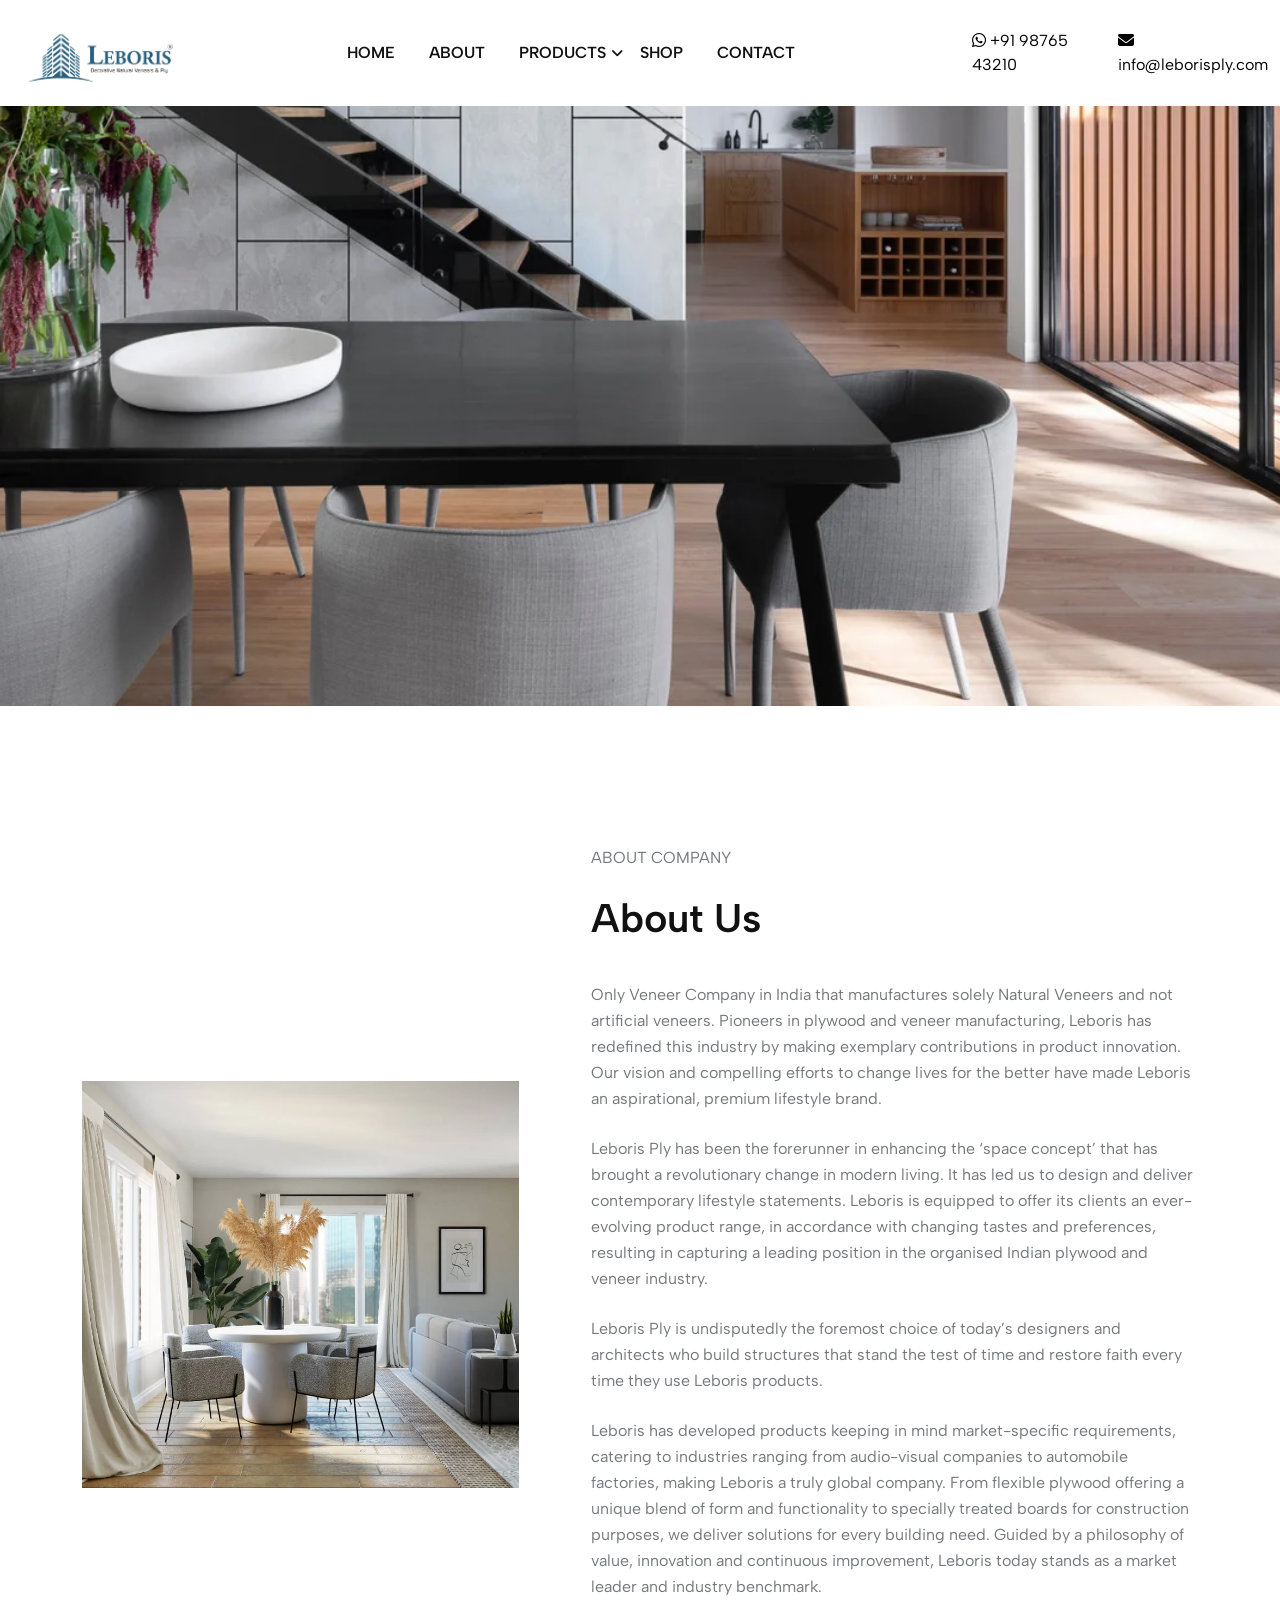
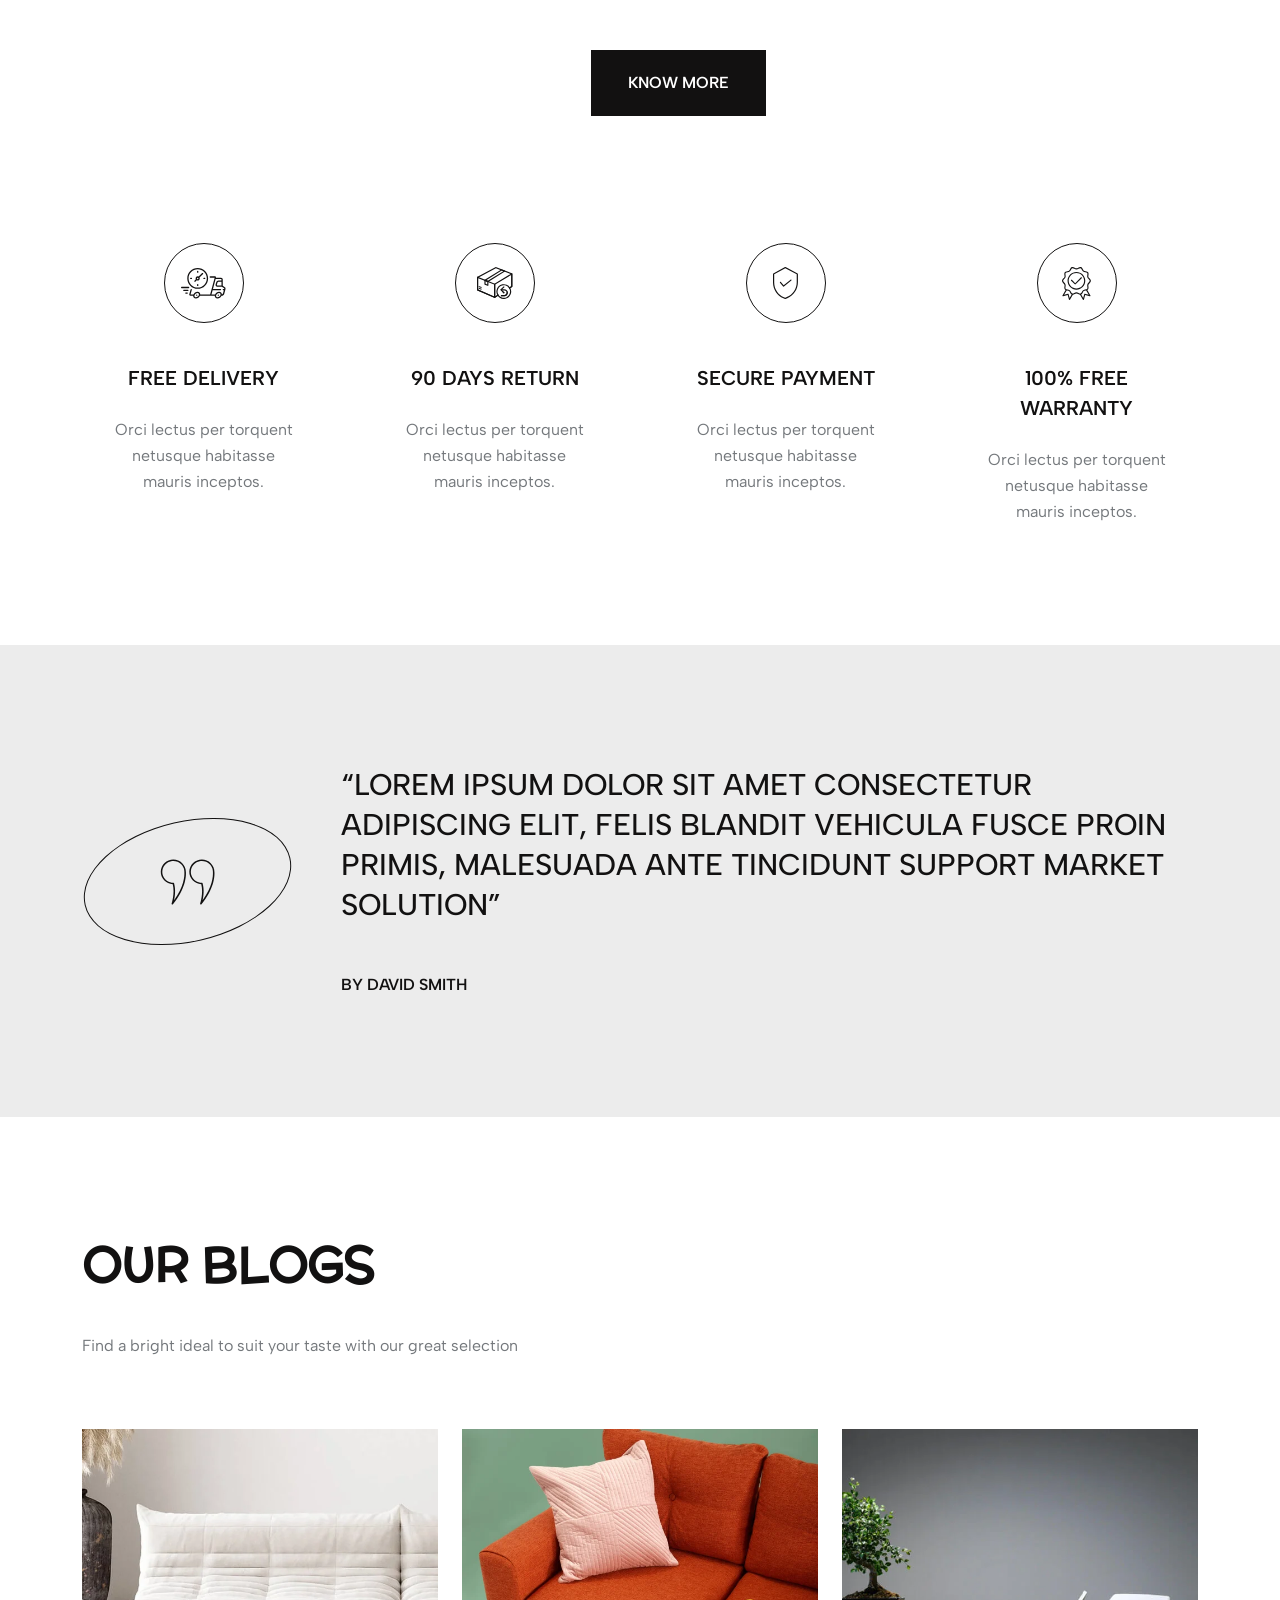
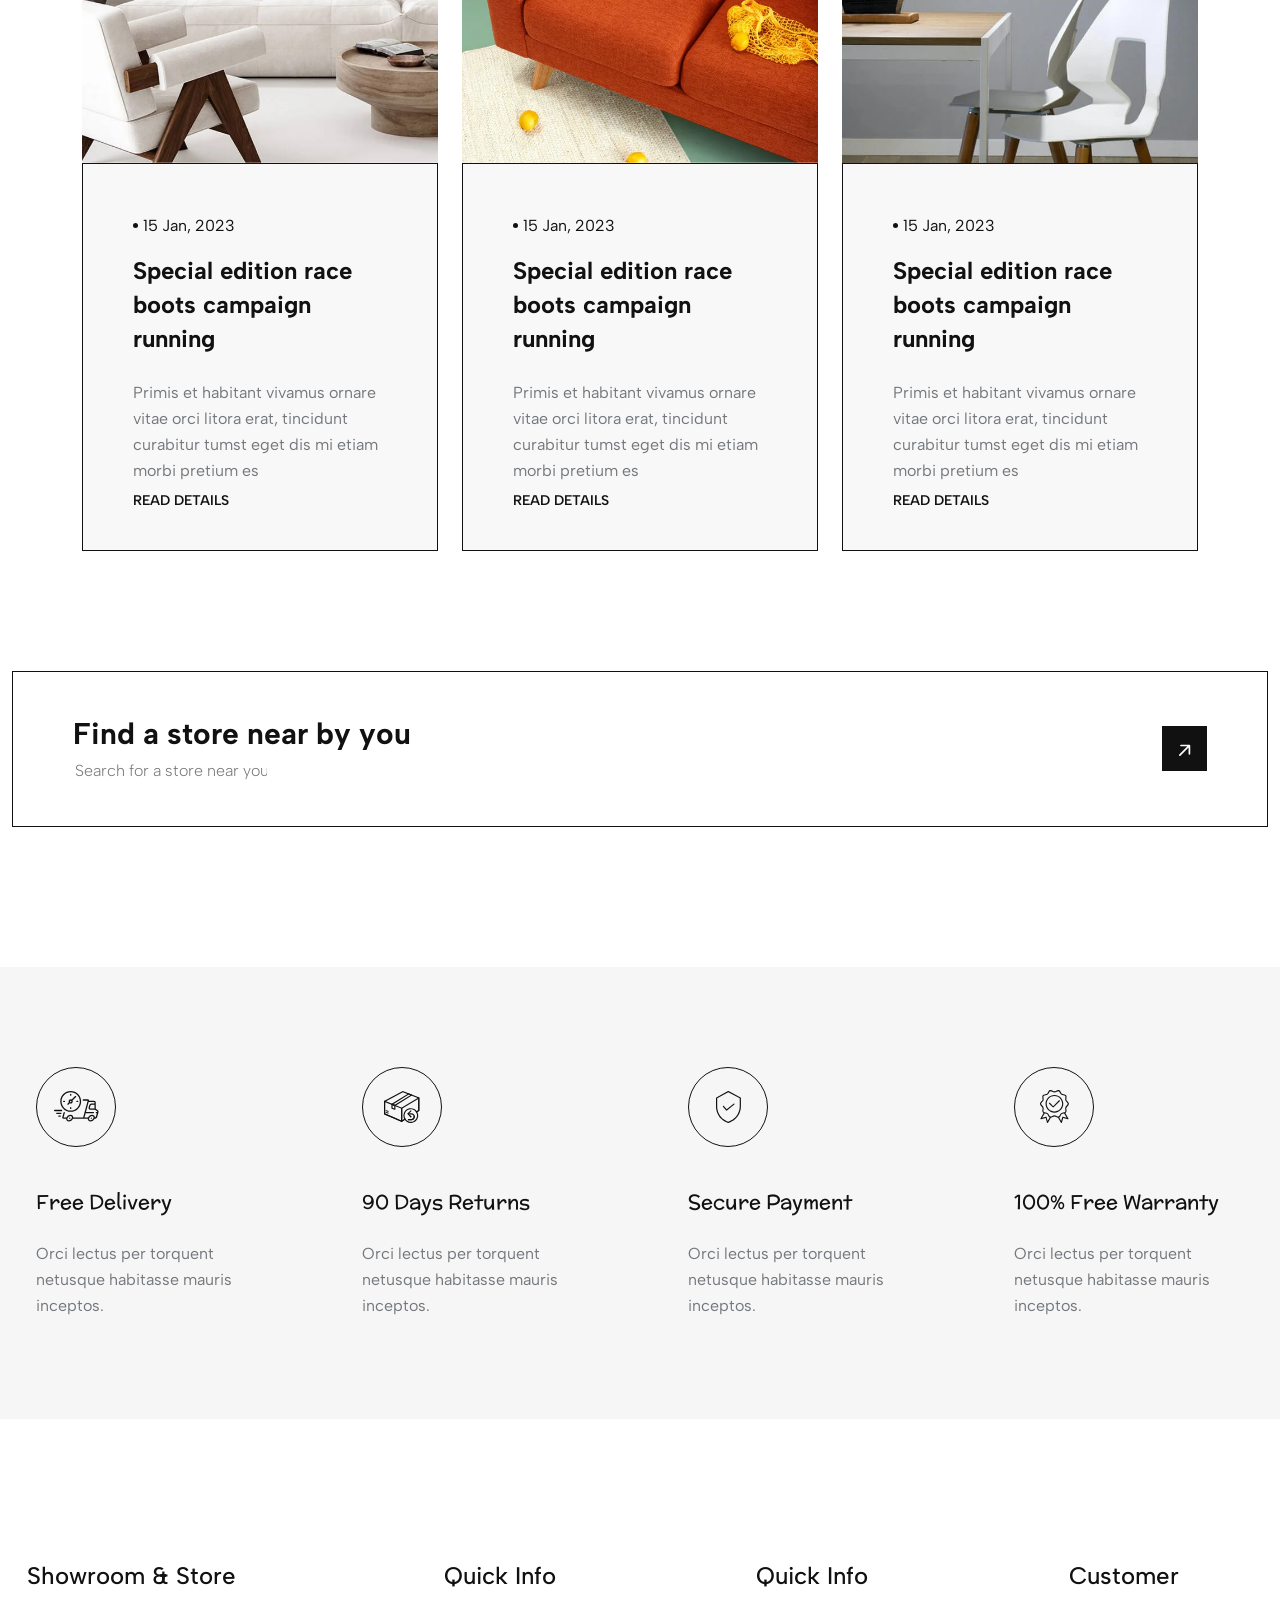
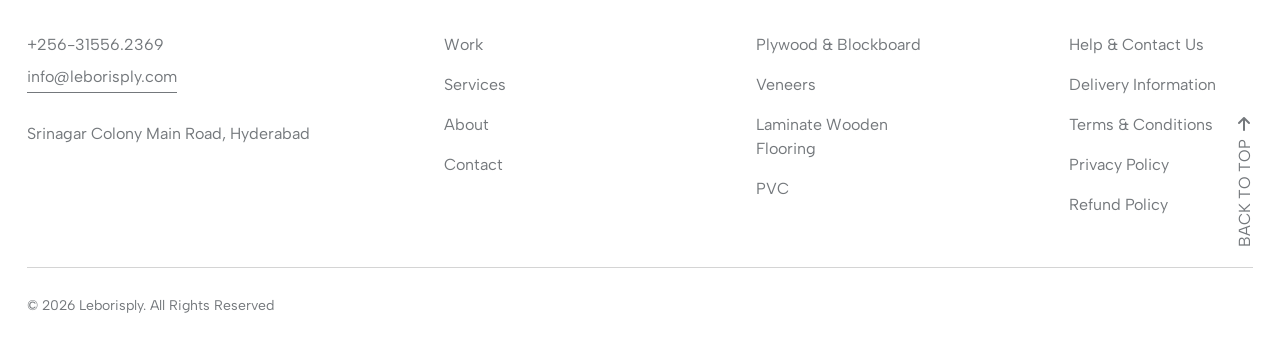
==== about.html @ 28686612 "first commit" ====
<!DOCTYPE html>
<html lang="en">

<head>
    <meta charset="UTF-8">
    <meta http-equiv="X-UA-Compatible" content="IE=edge">
    <meta name="viewport" content="width=device-width, initial-scale=1.0">
    <title>Leboris - About</title>

    <!--Essential css files-->
    <link rel="stylesheet" href="assets/css/all.css">
    <link rel="stylesheet" href="assets/css/bootstrap.min.css">
    <link rel="stylesheet" href="assets/css/slick.css">
    <link rel="stylesheet" href="assets/css/jquery-ui.css">
    <link rel="stylesheet" href="assets/css/nice-select.css">
    <link rel="stylesheet" href="assets/css/fancybox.css">
    <link rel="stylesheet" href="assets/css/animate.css">
    <link rel="stylesheet" href="assets/css/magnific-popup.css">
    <link rel="stylesheet" href="assets/css/style.css">
<link rel="stylesheet" href="https://cdnjs.cloudflare.com/ajax/libs/font-awesome/6.5.0/css/all.min.css">

    <!--favicon-->
    <link rel="icon" href="assets/images/favicon.png">

</head>
<body>

    <!--preloader start-->
    <div class="preloader">
        <h1 class="display-1">Leboris</h1>
        <div class="preload-progress">
            <span></span>
        </div>
    </div>
    <!--preloader end-->

    <!--header section start-->
   <header class="header-section  sticky-header">
        
        <div class="header-navbar">
            <div class="container-1700 position-relative">
                <div class="row align-items-center">
                    <div class="col-xl-3 col-5">
                        <div class="logo-wrapper">
                            <a href="index.html">
                            <img src="assets/images/logo-white.png" class="img-fluid" alt="logo" 
                            style=" width: 60%;"/>
                            </a>
                        </div>
                    </div>
                    <div class="col-xl-6 col-lg-7 d-none d-xl-block">
                        <nav class="header-navigation text-center text-xl-start">
                            <ul>
                                <li>
                                    <a href="javascript:void(0)">Home</a>
                                    
                                </li>
                                <li>
                                    <a href="about.html">About</a>
                                    
                                </li>
                               
                                 <li class="has-submenu">
                                <a href="javascript:void(0)">Products</a>
                                <div class="ur-megamenu">
                                    <div class="megamenu-row">
                                        <div class="megamenu-column border-r">
                                            <h6 class="column-title">Categories</h6>
                                            <ul class="pages-list">
                                               <li><a href="#">Plywood & Blockboard</a></li>
                                                        <li><a href="#">Veneers</a></li>
                                                        <li><a href="#">Laminate Wooden Flooring</a></li>
                                                        <li><a href="#">PVC </a></li>
                                            </ul>
                                        </div>
                                        <div class="megamenu-column border-r">
                                            <h6 class="column-title">Brands</h6>
                                            <ul class="pages-list">
                                                <li><a href="#">Green</a></li>
                                                        <li><a href="#">Ecotec</a></li>
                                                       
                                                        <li><a href="#">Leborisply</a></li>  
                                            </ul>
                                        </div>
                                        <div class="megamenu-column border-r">
                                            <h6 class="column-title">Speciality Feature</h6>
                                            <ul class="pages-list">
                                                <li><a href="#">Zero Emission</a></li>
                                                       
                                                        <li><a href="#">Fire Retardant</a></li>
                                                        <li><a href="#">Water Proof</a></li>
                                            </ul>
                                        </div>
                                       
                                        <div class="megamenu-column banner">
                                            <div class="megamenu-banner">
                                                <a href="product-details.html" class="p-0"><img src="assets/images/banner/banner-1.jpg" alt="not found" class="img-fluid"></a>
                                            </div>
                                        </div>
                                    </div>
                                </div>
                            </li>
                             
                              <li>
                                    <a href="javascript:void(0)">Shop</a>
                                    
                                </li>
                                <li><a href="contact.html">Contact</a></li>
                            </ul>
                        </nav>
                    </div>
                    <div class="col-xl-3 col-7">
                        <div class="header-right d-flex align-items-center justify-content-end justify-content-xl-between gap-3 gap-sm-4 gap-lg-3">
                            <div class="header-icons d-inline-flex align-items-center gap-prt-16 gap-32">
                                
    <!-- WhatsApp -->
    <a href="https://wa.me/919876543210" target="_blank" class="contact-item">
        <i class="fab fa-whatsapp"  style="color: #000"></i>
        <span style="color: #000">+91 98765 43210</span>
    </a>

    <!-- Email -->
    <a href="mailto:info@leborisply.com" class="contact-item">
        <i class="fas fa-envelope"  style="color: #000"></i>
        <span style="color: #000">info@leborisply.com</span>
    </a>                               
                            </div>
                           
                        </div>
                    </div>
                </div>
            </div>
        </div>
    </header>
    <!--header section end-->

    <!--header serch box start-->
    <div class="header-search-box">
        <form action="#">
            <label class="position-relative">
                <i class="fas fa-magnifying-glass"></i>
                <input type="text" placeholder="Search here....">
            </label>            
        </form>
        <a href="javascript:void(0)" class="search-close"><i class="fa-solid fa-xmark"></i></a>
    </div>
    <!--header search box end-->


    <!--mobile menu start-->
    <div class="mobile-menu">
        <a href="javascript:void(0)" class="close"><i class="fas fa-xmark"></i></a>
        <a href="#" class="logo py-3"><img src="assets/images/logo.png" alt="logo" class="img-fluid"></a>
        <ul class="mobile-nav-menu">
            <li class="has-submenu">
                <a href="javascript:void(0)">Home</a>
                <i class="fas fa-angle-down"></i>
                <ul class="submenu-wrapper">
                    <li><a href="index.html">Home Page 1</a></li>
                    <li><a href="index-2.html">Home Page 2</a></li>
                    <li><a href="index-3.html">Home Page 3</a></li>
                    <li><a href="index-4.html">Home Page 4</a></li>
                    <li><a href="index-5.html">Home Page 5</a></li>
                    <li><a href="index-6.html">Home Page 6</a></li>
                </ul>
            </li>
            <li><a href="about.html">About</a></li>
            <li class="has-submenu"><a href="javascript:void(0)">Pages</a>
                <i class="fas fa-angle-down"></i>
                <ul class="submenu-wrapper">
                    <li><a href="cart.html">Cart</a></li>
                    <li><a href="checkout.html">Checkout</a></li>
                    <li><a href="faq.html">Faq</a></li>
                    <li><a href="wishlist.html">Wishlist</a></li>
                    <li><a href="order-tracking.html">Order Tracking</a></li>
                </ul>
                
            </li>
            <li class="has-submenu"><a href="javascript:void(0)">Blog</a>
                <i class="fas fa-angle-down"></i>
                <ul class="submenu-wrapper">
                    <li><a href="blog.html">Blog List</a></li>
                    <li><a href="blog-single.html">Blog Details</a></li>
                </ul>
            </li>
            <li class="has-submenu"><a href="javascript:void(0)">Shop</a>
                <i class="fas fa-angle-down"></i>
                <ul class="submenu-wrapper">
                    <li><a href="shop.html">Shop Grid</a></li>
                    <li><a href="shop-list.html">Shop List</a></li>
                    <li><a href="product-details.html">Product Details</a></li>
                </ul>
            </li>
            <li><a href="wishlist.html">Wishlist</a></li>
            <li><a href="contact.html">Contact</a></li>
        </ul>
    </div>
    <!--mobile menu end-->




    <!--about section start-->
    <div class="vr-about-banner" data-background="assets/images/banner/about-banner.webp"></div>
    <!--about section end-->

    <!--about company start-->
    <section class="vr-about-comapny pt-140 pb-120 overflow-hidden">
        <div class="container">
            <div class="row align-items-center g-5">
                <div class="col-xl-5">
                    <div class="about-image">
                        <img src="assets/images/about/ab-1.webp" alt="not found" class="img-fluid">
                    </div>
                </div>
                <div class="col-xl-7">
                    <div class="ps-4">
                        <span class="vrc-subtitle text-uppercase">About Company</span>
                        <h3 class="fs-40 mb-40 fw-semibold mt-4">About Us</h3>
<p class="mb-4">
                        Only Veneer Company in India that manufactures solely Natural Veneers and not artificial veneers. 
                        Pioneers in plywood and veneer manufacturing, Leboris has redefined this industry by making exemplary 
                        contributions in product innovation. Our vision and compelling efforts to change lives for the better 
                        have made Leboris an aspirational, premium lifestyle brand.
                    </p>
                        <p class="mb-4">
                        Leboris Ply has been the forerunner in enhancing the ‘space concept’ that has brought a revolutionary 
                        change in modern living. It has led us to design and deliver contemporary lifestyle statements. 
                        Leboris is equipped to offer its clients an ever-evolving product range, in accordance with changing 
                        tastes and preferences, resulting in capturing a leading position in the organised Indian plywood 
                        and veneer industry.
                    </p>

                    <p class="mb-4">
                        Leboris Ply is undisputedly the foremost choice of today’s designers and architects who build structures 
                        that stand the test of time and restore faith every time they use Leboris products.
                    </p>

                    <p class="mb-50">
                        Leboris has developed products keeping in mind market-specific requirements, catering to industries 
                        ranging from audio-visual companies to automobile factories, making Leboris a truly global company. 
                        From flexible plywood offering a unique blend of form and functionality to specially treated boards 
                        for construction purposes, we deliver solutions for every building need. Guided by a philosophy of 
                        value, innovation and continuous improvement, Leboris today stands as a market leader and industry benchmark.
                    </p>

                    <a href="contact.html" class="template-btn primary-btn text-uppercase">Know More</a>
                    </div>
                </div>
            </div>
        </div>
    </section>
    <!--about company end-->

    <!--ab-feature-section start-->
    <section class="ab-feature-section ptb-120 overflow-hidden">
        <div class="container">
            <div class="row g-5">
                <div class="col-xl-3 col-lg-4 col-sm-6">
                    <div class="hm2-feature-box wow fadeInUp vr-ab-feature-box text-center" style="visibility: visible; animation-name: fadeInUp;">
                        <span class="icon-wrapper d-inline-flex align-items-center justify-content-center rounded-circle">
                            <svg width="45" height="31" viewBox="0 0 45 31" fill="none" xmlns="http://www.w3.org/2000/svg">
                                <path d="M37.3128 26.5078C36.9524 26.5078 36.6602 26.8 36.6602 27.1605C36.6602 27.5209 36.9524 27.8131 37.3128 27.8131H37.3198C37.6802 27.8131 37.9689 27.5209 37.9689 27.1605C37.9689 26.8 37.6733 26.5078 37.3128 26.5078V26.5078Z" fill="#121111"/>
                                <path d="M15.6878 26.5078C15.3274 26.5078 15.0352 26.8 15.0352 27.1605C15.0352 27.5209 15.3274 27.8131 15.6878 27.8131H15.6948C16.0552 27.8131 16.3439 27.5209 16.3439 27.1605C16.3439 26.8 16.0483 26.5078 15.6878 26.5078V26.5078Z" fill="#121111"/>
                                <path d="M43.8761 19.2435L41.789 17.7513L41.7588 11.4398C41.7541 10.4678 41.0294 9.76228 40.0357 9.76228H34.9693C35.0287 9.41821 34.9525 9.07988 34.7519 8.8183C34.5319 8.53165 34.1856 8.36719 33.8019 8.36719H29.2538C28.8934 8.36719 28.6011 8.6594 28.6011 9.01983C28.6011 9.38027 28.8934 9.67248 29.2538 9.67248L33.6489 9.67257L29.1389 26.5037H19.2273C19.2407 25.85 19.055 25.2374 18.6825 24.7519C18.1686 24.0823 17.3709 23.7134 16.4362 23.7134C14.7564 23.7134 13.0889 24.9052 12.4321 26.5037L9.56352 26.5036L10.8387 21.7446C10.932 21.3965 10.7254 21.0386 10.3772 20.9453C10.0296 20.8523 9.67117 21.0586 9.57779 21.4068L8.26946 26.2899C8.16608 26.6756 8.23578 27.0649 8.46064 27.3579C8.68062 27.6445 9.02687 27.809 9.41054 27.809H12.1499C12.1365 28.4627 12.3221 29.0752 12.6947 29.5607C13.2085 30.2304 14.0062 30.5992 14.9409 30.5992C16.6207 30.5992 18.2882 29.4075 18.945 27.809H33.7743C33.7609 28.4627 33.9465 29.0752 34.319 29.5607C34.8329 30.2304 35.6306 30.5992 36.5653 30.5992C38.2451 30.5992 39.9126 29.4075 40.5694 27.809H40.8008C41.8639 27.809 42.9179 26.9837 43.2001 25.9301L44.4838 21.1396C44.6864 20.3828 44.4537 19.6563 43.8761 19.2435V19.2435ZM17.8484 26.9875C17.5134 28.2377 16.182 29.2939 14.9409 29.2939C14.4214 29.2939 13.9914 29.1065 13.7302 28.7661C13.4493 28.4001 13.3778 27.8885 13.5287 27.3253C13.8637 26.075 15.1952 25.0187 16.4362 25.0187C16.9557 25.0187 17.3857 25.2062 17.6469 25.5465C17.9278 25.9126 17.9994 26.4243 17.8484 26.9875ZM40.4821 17.4354H36.2549C36.1446 17.4354 35.9949 17.4118 35.9085 17.2992C35.8324 17.2 35.8162 17.0406 35.8641 16.8619L36.4248 14.7692C36.5549 14.2837 37.0869 13.8579 37.5633 13.8579H40.4649L40.4821 17.4354ZM39.4728 26.9875C39.1377 28.2377 37.8063 29.2939 36.5653 29.2939C36.0457 29.2939 35.6158 29.1065 35.3546 28.7661C35.0737 28.4001 35.0021 27.8885 35.1531 27.3253C35.488 26.075 36.8195 25.0187 38.0606 25.0187C38.5801 25.0187 39.0101 25.2062 39.2713 25.5465C39.5521 25.9126 39.6237 26.4243 39.4728 26.9875ZM41.9392 25.5924C41.8138 26.0606 41.3144 26.4723 40.8517 26.501C40.8645 25.8484 40.6788 25.2368 40.3067 24.752C39.7929 24.0824 38.9952 23.7135 38.0605 23.7135C36.3807 23.7135 34.7132 24.9053 34.0564 26.5038H30.4902L31.6358 22.2286H39.5056C39.8661 22.2286 40.1583 21.9364 40.1583 21.576C40.1583 21.2155 39.8661 20.9233 39.5056 20.9233H31.9855L34.6263 11.0677H40.0355C40.2253 11.0677 40.4519 11.1334 40.4534 11.4462L40.4587 12.5527H37.5632C36.5001 12.5527 35.4461 13.3779 35.1638 14.4315L34.6031 16.5241C34.4494 17.0979 34.5477 17.6701 34.8729 18.0939C35.1883 18.5051 35.6921 18.7408 36.2549 18.7408H40.9285L43.1169 20.3054C43.3029 20.4384 43.245 20.719 43.2228 20.8018L43.1902 20.9233H42.2959C41.9355 20.9233 41.6433 21.2155 41.6433 21.576C41.6433 21.9364 41.9355 22.2286 42.2959 22.2286H42.8405L41.9392 25.5924Z" fill="#121111"/>
                                <path d="M16.6958 20.837C22.4406 20.837 27.1144 16.1634 27.1144 10.4185C27.1144 4.67365 22.4406 0 16.6958 0C10.9511 0 6.27734 4.67373 6.27734 10.4185C6.27734 16.1633 10.9511 20.837 16.6958 20.837V20.837ZM16.6958 1.30529C21.7209 1.30529 25.8091 5.39347 25.8091 10.4185C25.8091 15.4435 21.721 19.5317 16.6958 19.5317C11.6707 19.5317 7.58264 15.4435 7.58264 10.4185C7.58264 5.39347 11.6708 1.30529 16.6958 1.30529V1.30529Z" fill="#121111"/>
                                <path d="M13.9066 13.8612C14.0736 13.8612 14.2407 13.7975 14.3681 13.67L15.7863 12.2517C16.0608 12.3886 16.3699 12.4661 16.6968 12.4661C17.826 12.4661 18.7446 11.5474 18.7446 10.4183C18.7446 10.0914 18.6671 9.78228 18.5302 9.50783L22.0412 5.99693C22.2961 5.74205 22.2961 5.3288 22.0412 5.07401C21.7863 4.81904 21.3731 4.81913 21.1183 5.07401L17.6073 8.5849C17.3328 8.44801 17.0237 8.37065 16.6968 8.37065C15.5676 8.37065 14.6491 9.28932 14.6491 10.4184C14.6491 10.7453 14.7265 11.0544 14.8633 11.3289L13.4451 12.7471C13.1902 13.002 13.1902 13.4153 13.4451 13.6701C13.5726 13.7975 13.7395 13.8612 13.9066 13.8612ZM16.6968 9.67586C17.1062 9.67586 17.4393 10.009 17.4393 10.4183C17.4393 10.8277 17.1062 11.1608 16.6968 11.1608C16.2875 11.1608 15.9544 10.8277 15.9544 10.4183C15.9544 10.009 16.2875 9.67586 16.6968 9.67586Z" fill="#121111"/>
                                <path d="M16.6956 4.79193C17.0561 4.79193 17.3483 4.49971 17.3483 4.13927V3.44172C17.3483 3.08128 17.0561 2.78906 16.6956 2.78906C16.3352 2.78906 16.043 3.08128 16.043 3.44172V4.13927C16.043 4.4998 16.3352 4.79193 16.6956 4.79193Z" fill="#121111"/>
                                <path d="M16.6956 16.0391C16.3352 16.0391 16.043 16.3313 16.043 16.6917V17.3893C16.043 17.7497 16.3352 18.0419 16.6956 18.0419C17.0561 18.0419 17.3483 17.7497 17.3483 17.3893V16.6917C17.3483 16.3313 17.0561 16.0391 16.6956 16.0391Z" fill="#121111"/>
                                <path d="M22.973 11.0709H23.6705C24.031 11.0709 24.3232 10.7787 24.3232 10.4183C24.3232 10.0578 24.031 9.76562 23.6705 9.76562H22.973C22.6125 9.76562 22.3203 10.0578 22.3203 10.4183C22.3203 10.7787 22.6125 11.0709 22.973 11.0709Z" fill="#121111"/>
                                <path d="M11.0732 10.4183C11.0732 10.0578 10.781 9.76562 10.4205 9.76562H9.72297C9.36253 9.76562 9.07031 10.0578 9.07031 10.4183C9.07031 10.7787 9.36253 11.0709 9.72297 11.0709H10.4205C10.781 11.0709 11.0732 10.7787 11.0732 10.4183Z" fill="#121111"/>
                                <path d="M7.62822 18.8359H0.652647C0.292212 18.8359 0 19.1281 0 19.4886C0 19.849 0.292212 20.1412 0.652647 20.1412H7.62822C7.98866 20.1412 8.28087 19.849 8.28087 19.4886C8.28087 19.1281 7.98866 18.8359 7.62822 18.8359Z" fill="#121111"/>
                                <path d="M6.93183 21.625H2.7464C2.38597 21.625 2.09375 21.9172 2.09375 22.2777C2.09375 22.6381 2.38597 22.9303 2.7464 22.9303H6.93183C7.29227 22.9303 7.58449 22.6381 7.58449 22.2777C7.58449 21.9172 7.29227 21.625 6.93183 21.625Z" fill="#121111"/>
                                <path d="M6.23527 24.4141H4.84015C4.47972 24.4141 4.1875 24.7063 4.1875 25.0667C4.1875 25.4272 4.47972 25.7194 4.84015 25.7194H6.23527C6.59571 25.7194 6.88792 25.4272 6.88792 25.0667C6.88792 24.7063 6.59571 24.4141 6.23527 24.4141Z" fill="#121111"/>
                            </svg>
                        </span>
                        <h6 class="fw-semibold mt-40 mb-4 text-uppercase">Free Delivery</h6>
                        <p class="mb-0">Orci lectus per torquent netusque habitasse mauris inceptos.</p>
                    </div>
                </div>
                <div class="col-xl-3 col-lg-4 col-sm-6">
                    <div class="hm2-feature-box wow fadeInUp vr-ab-feature-box text-center" style="visibility: visible; animation-name: fadeInUp;">
                        <span class="icon-wrapper d-inline-flex align-items-center justify-content-center rounded-circle">
                            <svg width="36" height="32" viewBox="0 0 36 32" fill="none" xmlns="http://www.w3.org/2000/svg">
                                <path d="M27.6127 25.7268L26.8084 26.5311L24.8633 24.5859H26.4719L27.6127 25.7268Z" fill="#121111"/>
                                <path d="M30.8021 25.7268C30.8021 26.6345 30.4415 27.505 29.7997 28.1469C29.1578 28.7887 28.2873 29.1493 27.3796 29.1493H23.957V28.0085H27.3796C27.7803 28.0091 28.1741 27.904 28.5213 27.7039C28.8684 27.5037 29.1566 27.2155 29.3568 26.8683C29.557 26.5212 29.6621 26.1274 29.6615 25.7267C29.6608 25.3259 29.5545 24.9325 29.3533 24.5859H30.6025C30.7356 24.9515 30.8032 25.3377 30.8021 25.7268Z" fill="#121111"/>
                                <path d="M26.8071 26.5283L23.1484 22.8696L26.8071 19.2109L27.6137 20.0175L24.7616 22.8696L27.6137 25.7218L26.8071 26.5283Z" fill="#121111"/>
                                <path d="M4.56306 21.844V22.8707L1.71094 21.7299V20.7031L4.56306 21.844Z" fill="#121111"/>
                                <path d="M4.56306 20.0783V21.1051L1.71094 19.9643V18.9375L4.56306 20.0783Z" fill="#121111"/>
                                <path d="M17.7334 30.9319L0 23.2477V9.98072L18.7887 0L35.3663 6.51254V19.7646L32.383 21.6528L31.7727 20.6882L34.2255 19.1366V7.29003L18.86 1.25322L1.14085 10.6669V22.4987L17.633 29.645L21.1685 27.4083L21.7788 28.3724L17.7334 30.9319Z" fill="#121111"/>
                                <path d="M17.6832 30.8562C17.6047 30.8563 17.5271 30.8404 17.455 30.8094L0.342256 23.3939C0.240398 23.3494 0.153744 23.2762 0.0929416 23.1831C0.0321389 23.0901 -0.000164339 22.9813 6.28704e-07 22.8702V10.3209C-7.09589e-05 10.2276 0.0227378 10.1357 0.0664283 10.0533C0.110119 9.97085 0.173357 9.9004 0.250603 9.84809C0.327848 9.79579 0.416742 9.76323 0.509496 9.75326C0.602249 9.7433 0.696031 9.75624 0.782623 9.79094L17.8954 16.636C18.0012 16.6784 18.0919 16.7516 18.1557 16.8461C18.2196 16.9405 18.2537 17.0519 18.2536 17.166V30.2857C18.2536 30.437 18.1935 30.5821 18.0865 30.6891C17.9795 30.7961 17.8345 30.8562 17.6832 30.8562ZM1.14085 22.496L17.1127 29.417V17.5521L1.14085 11.1634V22.496Z" fill="#121111"/>
                                <path d="M17.6837 30.8563C17.5324 30.8563 17.3873 30.7962 17.2804 30.6892C17.1734 30.5822 17.1133 30.4371 17.1133 30.2859V17.1661C17.1133 17.0677 17.1388 16.9709 17.1873 16.8852C17.2357 16.7996 17.3056 16.7279 17.3899 16.6772L34.5027 6.40959C34.5892 6.35759 34.688 6.3295 34.789 6.32817C34.8899 6.32685 34.9894 6.35235 35.0773 6.40206C35.1652 6.45177 35.2383 6.52391 35.2892 6.61112C35.34 6.69833 35.3669 6.79748 35.3669 6.89844V19.4478C35.3669 19.544 35.3426 19.6386 35.2962 19.7229C35.2498 19.8072 35.1829 19.8783 35.1016 19.9298L32.3836 21.6502L31.7732 20.6856L34.226 19.1346V7.90638L18.2541 17.4895V29.25L21.169 27.4058L21.7788 28.3698L17.9883 30.7656C17.8974 30.8241 17.7918 30.8555 17.6837 30.8563Z" fill="#121111"/>
                                <path d="M10.8366 18.8798C10.7639 18.8799 10.6919 18.8662 10.6244 18.8393L7.77229 17.6984C7.66646 17.656 7.57576 17.5829 7.51191 17.4884C7.44806 17.3939 7.41398 17.2825 7.41406 17.1685V13.2896C7.41399 13.1963 7.4368 13.1044 7.48049 13.022C7.52418 12.9396 7.58742 12.8691 7.66466 12.8168C7.74191 12.7645 7.8308 12.732 7.92356 12.722C8.01631 12.712 8.11009 12.725 8.19669 12.7597L11.0488 13.9005C11.1547 13.943 11.2455 14.0162 11.3093 14.1108C11.3732 14.2054 11.4072 14.3169 11.407 14.431V18.3099C11.407 18.4612 11.3469 18.6063 11.24 18.7133C11.133 18.8202 10.9879 18.8803 10.8366 18.8803V18.8798ZM8.55491 16.7823L10.2662 17.4668V14.8166L8.55491 14.1321V16.7823Z" fill="#121111"/>
                                <path d="M10.8371 15.002C10.7644 15.0021 10.6924 14.9884 10.6249 14.9615L7.77279 13.8206C7.67474 13.7814 7.58948 13.7158 7.52653 13.631C7.46357 13.5463 7.42538 13.4457 7.41622 13.3405C7.40705 13.2353 7.42727 13.1296 7.47461 13.0352C7.52196 12.9408 7.59458 12.8614 7.68438 12.8059L24.4035 2.45264C24.4788 2.40601 24.564 2.37755 24.6522 2.36953C24.7404 2.36151 24.8293 2.37415 24.9118 2.40644L27.7913 3.54044C27.8883 3.5806 27.9723 3.64675 28.0341 3.73159C28.0959 3.81643 28.1331 3.91668 28.1416 4.02131C28.1501 4.12593 28.1295 4.23087 28.0822 4.32457C28.0349 4.41827 27.9627 4.4971 27.8734 4.55237L11.1372 14.9164C11.047 14.9723 10.9431 15.0019 10.8371 15.002ZM9.24563 13.1812L10.7801 13.7944L26.3093 4.17875L24.7618 3.57239L9.24563 13.1812Z" fill="#121111"/>
                                <path d="M26.8101 32.0029C25.3434 32.0029 23.9097 31.568 22.6902 30.7532C21.4707 29.9384 20.5203 28.7802 19.959 27.4252C19.3977 26.0702 19.2509 24.5792 19.537 23.1407C19.8232 21.7022 20.5294 20.3809 21.5665 19.3438C22.6036 18.3068 23.9249 17.6005 25.3634 17.3144C26.8018 17.0282 28.2928 17.1751 29.6479 17.7364C31.0029 18.2976 32.161 19.2481 32.9758 20.4676C33.7907 21.687 34.2256 23.1207 34.2256 24.5874C34.2233 26.5534 33.4413 28.4383 32.0511 29.8285C30.6609 31.2187 28.7761 32.0007 26.8101 32.0029ZM26.8101 18.3127C25.569 18.3127 24.3559 18.6807 23.324 19.3702C22.2922 20.0597 21.4879 21.0396 21.013 22.1862C20.5381 23.3327 20.4138 24.5944 20.656 25.8115C20.8981 27.0287 21.4957 28.1467 22.3732 29.0243C23.2507 29.9018 24.3688 30.4994 25.5859 30.7415C26.8031 30.9836 28.0647 30.8594 29.2113 30.3844C30.3578 29.9095 31.3378 29.1053 32.0273 28.0734C32.7167 27.0416 33.0847 25.8284 33.0847 24.5874C33.0829 22.9238 32.4213 21.3289 31.2449 20.1525C30.0686 18.9762 28.4736 18.3145 26.8101 18.3127Z" fill="#121111"/>
                                <path d="M27.3796 29.1498H23.957V28.0089H27.3796C27.9847 28.0089 28.5651 27.7685 28.993 27.3406C29.4209 26.9127 29.6613 26.3324 29.6613 25.7272C29.6613 25.1221 29.4209 24.5417 28.993 24.1138C28.5651 23.6859 27.9847 23.4455 27.3796 23.4455H23.957V22.3047H27.3796C28.2873 22.3047 29.1578 22.6653 29.7997 23.3071C30.4415 23.949 30.8021 24.8195 30.8021 25.7272C30.8021 26.635 30.4415 27.5055 29.7997 28.1473C29.1578 28.7892 28.2873 29.1498 27.3796 29.1498Z" fill="#121111"/>
                            </svg>
                        </span>
                        <h6 class="fw-semibold mt-40 mb-4 text-uppercase">90 Days Return</h6>
                        <p class="mb-0">Orci lectus per torquent netusque habitasse mauris inceptos.</p>
                    </div>
                </div>
                <div class="col-xl-3 col-lg-4 col-sm-6">
                    <div class="hm2-feature-box wow fadeInUp vr-ab-feature-box text-center" style="visibility: visible; animation-name: fadeInUp;">
                        <span class="icon-wrapper d-inline-flex align-items-center justify-content-center rounded-circle">
                            <svg width="25" height="32" viewBox="0 0 25 32" fill="none" xmlns="http://www.w3.org/2000/svg">
                                <path d="M24.6013 6.47912L12.5743 0.0705121C12.3959 -0.0247149 12.182 -0.0233785 12.005 0.0738533L0.310741 6.48246C0.11895 6.58771 0 6.78886 0 7.00772V15.379C0.00701675 22.2604 4.08407 28.4859 10.3891 31.2428L12.0123 31.9502C12.164 32.0163 12.3367 32.0167 12.4888 31.9508L14.3178 31.161C20.7398 28.4639 24.9177 22.1782 24.9184 15.2129V7.00772C24.9184 6.78652 24.7964 6.58304 24.6013 6.47912ZM23.7209 15.2129C23.7195 21.6981 19.8286 27.5497 13.849 30.0593L13.845 30.0613L12.2522 30.749L10.8682 30.1452C4.99925 27.5791 1.20387 21.7846 1.19719 15.379V7.36223L12.2966 1.27906L23.7209 7.36657V15.2129Z" fill="#121111"/>
                                <path d="M7.87859 14.9911C7.66374 14.7395 7.28584 14.7098 7.03424 14.9247C6.78264 15.1392 6.7529 15.5174 6.96775 15.7687L10.1306 19.4725C10.3418 19.7197 10.7117 19.7535 10.9636 19.5483L18.3298 13.5554C18.5864 13.3469 18.6252 12.9697 18.4164 12.713C18.2079 12.4568 17.8306 12.4177 17.574 12.6265L10.6616 18.2499L7.87859 14.9911Z" fill="#121111"/>
                            </svg>
                        </span>
                        <h6 class="fw-semibold mt-40 mb-4 text-uppercase">Secure Payment</h6>
                        <p class="mb-0">Orci lectus per torquent netusque habitasse mauris inceptos.</p>
                    </div>
                </div>
                <div class="col-xl-3 col-lg-4 col-sm-6">
                    <div class="hm2-feature-box wow fadeInUp vr-ab-feature-box text-center" style="visibility: visible; animation-name: fadeInUp;">
                        <span class="icon-wrapper d-inline-flex align-items-center justify-content-center rounded-circle">
                            <svg width="29" height="33" viewBox="0 0 29 33" fill="none" xmlns="http://www.w3.org/2000/svg">
                                <path d="M23.2931 13.8458C23.2931 8.95241 19.3101 4.97656 14.4239 4.97656C9.53765 4.97656 5.55469 8.95241 5.55469 13.8458C5.55469 18.732 9.53053 22.715 14.4239 22.715C19.3172 22.715 23.2931 18.732 23.2931 13.8458ZM14.4239 21.5699C10.1635 21.5699 6.69268 18.1061 6.69268 13.8386C6.69268 9.57119 10.1635 6.11455 14.4239 6.11455C18.6842 6.11455 22.1551 9.5783 22.1551 13.8458C22.1551 18.1132 18.6842 21.5699 14.4239 21.5699Z" fill="#121111"/>
                                <path d="M25.2918 23.0284C25.6119 22.8648 25.8964 22.6514 26.1168 22.3527C26.6929 21.5632 26.5578 20.5319 26.4298 19.5291C26.3444 18.8818 26.2591 18.2061 26.4084 17.751C26.5436 17.3242 26.9988 16.8477 27.4326 16.3925C28.1083 15.6812 28.8694 14.8775 28.8694 13.8605C28.8694 12.8434 28.1154 12.0254 27.4398 11.3142C27.0059 10.8519 26.5507 10.3825 26.4156 9.95573C26.2662 9.50054 26.3515 8.82485 26.4369 8.17762C26.5649 7.17477 26.6929 6.14347 26.124 5.35399C25.5478 4.5574 24.5165 4.36536 23.5208 4.17333C22.8807 4.05242 22.2192 3.9315 21.8423 3.65412C21.4653 3.38385 21.1524 2.80063 20.8465 2.23163C20.3842 1.37814 19.8508 0.410852 18.9048 0.0979055C17.9944 -0.200816 17.0627 0.240154 16.1594 0.6669C15.5549 0.951397 14.9361 1.24301 14.4382 1.24301C13.9404 1.24301 13.3216 0.951397 12.717 0.6669C11.8137 0.240154 10.882 -0.200816 9.97163 0.0979055C9.01856 0.40374 8.52069 1.33547 8.02993 2.23163C7.7241 2.79352 7.40404 3.38385 7.03419 3.65412C6.65012 3.9315 5.99578 4.05953 5.35566 4.17333C4.35992 4.35825 3.32862 4.5574 2.75251 5.35399C2.1764 6.14347 2.31154 7.17477 2.43956 8.17762C2.52491 8.82485 2.61026 9.50054 2.4609 9.95573C2.32576 10.3825 1.87057 10.859 1.43671 11.3142C0.76103 12.0254 0 12.8292 0 13.8462C0 14.8633 0.768142 15.667 1.43671 16.3783C1.87057 16.8406 2.32576 17.31 2.4609 17.7367C2.61026 18.1919 2.52491 18.8676 2.43956 19.5148C2.31154 20.5177 2.18352 21.549 2.75251 22.3385C2.973 22.6372 3.25749 22.8577 3.57755 23.0142L0.476533 28.384C0.362734 28.5832 0.376959 28.8321 0.519207 29.017C0.661456 29.202 0.896166 29.2802 1.11665 29.2233L5.69706 27.9928L6.92751 32.5733C6.98441 32.7937 7.17644 32.9573 7.40404 32.9929C7.43249 32.9929 7.45383 33 7.47516 33C7.67431 33 7.86635 32.8933 7.96592 32.7155L10.8749 27.6728C11.4937 27.6017 12.1196 27.3101 12.7241 27.0256C13.3287 26.7411 13.9475 26.4495 14.4453 26.4495C14.9432 26.4495 15.562 26.7411 16.1666 27.0256C16.7711 27.3101 17.397 27.6088 18.0158 27.6728L20.9248 32.7155C21.0243 32.8933 21.2164 33 21.4155 33C21.4369 33 21.4653 33 21.4866 32.9929C21.7142 32.9644 21.8992 32.8008 21.9632 32.5733L23.1936 27.9928L27.774 29.2233C27.9945 29.2802 28.2292 29.202 28.3715 29.017C28.5137 28.8321 28.528 28.5832 28.4142 28.384L25.2918 23.0284ZM7.64586 30.9658L6.62878 27.1607C6.55055 26.8549 6.2376 26.6771 5.93177 26.7553L2.12662 27.7724L4.65864 23.384C4.87913 23.4338 5.10672 23.4765 5.33432 23.5191C5.97444 23.64 6.6359 23.761 7.01286 24.0383C7.38981 24.3086 7.70276 24.8918 8.0086 25.4608C8.42112 26.2219 8.88342 27.0682 9.65157 27.4665L7.64586 30.9658ZM14.424 25.3186C13.6701 25.3186 12.9304 25.6671 12.2192 26.0014C11.515 26.3357 10.7896 26.677 10.313 26.5206C9.79381 26.3499 9.40263 25.6244 9.01856 24.9274C8.64871 24.2517 8.27176 23.5547 7.68854 23.1279C7.09821 22.7012 6.30872 22.5518 5.54769 22.4096C4.77244 22.2602 3.96874 22.1109 3.64868 21.6841C3.34284 21.2645 3.44242 20.4537 3.54199 19.6784C3.64156 18.9032 3.74114 18.1066 3.51354 17.4024C3.29305 16.7339 2.75251 16.1578 2.2333 15.6101C1.67853 15.0269 1.10243 14.4223 1.10243 13.8605C1.10243 13.2986 1.67853 12.694 2.2333 12.1108C2.75962 11.556 3.30017 10.987 3.51354 10.3185C3.74114 9.61434 3.64156 8.81774 3.54199 8.04249C3.44242 7.26012 3.34284 6.45642 3.64868 6.03678C3.96162 5.60293 4.76533 5.45356 5.54769 5.31132C6.30872 5.16907 7.09821 5.01971 7.68854 4.59296C8.27176 4.17333 8.64871 3.4692 9.01856 2.79352C9.40263 2.08939 9.79381 1.37103 10.313 1.20033C10.7967 1.04386 11.5221 1.38525 12.2192 1.71954C12.9304 2.05382 13.6701 2.40233 14.424 2.40233C15.1779 2.40233 15.9176 2.05382 16.6289 1.71954C17.333 1.38525 18.0585 1.04386 18.535 1.20033C19.0542 1.37103 19.4454 2.0965 19.8295 2.79352C20.1993 3.4692 20.5763 4.16621 21.1595 4.59296C21.7498 5.01971 22.5393 5.16907 23.3003 5.31132C24.0756 5.46068 24.8793 5.61004 25.1993 6.03678C25.5052 6.45642 25.4056 7.26723 25.306 8.04249C25.2064 8.81774 25.1069 9.61434 25.3345 10.3185C25.555 10.987 26.0955 11.5631 26.6147 12.1108C27.1695 12.694 27.7456 13.2986 27.7456 13.8605C27.7456 14.4223 27.1695 15.0269 26.6147 15.6101C26.0884 16.1649 25.5478 16.7339 25.3345 17.4024C25.1069 18.1066 25.2064 18.9032 25.306 19.6784C25.4056 20.4608 25.5052 21.2645 25.1993 21.6841C24.8864 22.118 24.0827 22.2673 23.3003 22.4096C22.5393 22.5518 21.7498 22.7012 21.1595 23.1279C20.5763 23.5476 20.1993 24.2517 19.8295 24.9274C19.4454 25.6315 19.0542 26.3499 18.535 26.5206C18.0513 26.677 17.3259 26.3357 16.6289 26.0014C15.9176 25.6671 15.1779 25.3186 14.424 25.3186ZM22.9162 26.7553C22.6104 26.6771 22.2975 26.8549 22.2192 27.1607L21.2022 30.9658L19.1893 27.4808C19.9504 27.0896 20.3984 26.2716 20.8323 25.475C21.1381 24.9132 21.4582 24.3228 21.828 24.0526C22.2121 23.7752 22.8665 23.6472 23.5066 23.5334C23.7342 23.4907 23.9618 23.448 24.1823 23.3982L26.7143 27.7866L22.9162 26.7553Z" fill="#121111"/>
                                <path d="M19.7566 10.3685C19.5361 10.148 19.1734 10.148 18.9529 10.3685L13.1918 16.1296L9.89876 12.8365C9.67827 12.616 9.31554 12.616 9.09505 12.8365C8.87457 13.057 8.87457 13.4197 9.09505 13.6402L12.7935 17.3387C12.9002 17.4454 13.0424 17.5023 13.1989 17.5023C13.3554 17.5023 13.4976 17.4454 13.6043 17.3387L19.7566 11.1722C19.9771 10.9517 19.9771 10.589 19.7566 10.3685Z" fill="#121111"/>
                            </svg>
                        </span>
                        <h6 class="fw-semibold text-uppercase mt-40 mb-4">100% Free Warranty</h6>
                        <p class="mb-0">Orci lectus per torquent netusque habitasse mauris inceptos.</p>
                    </div>
                </div>
            </div>
        </div>
    </section>
    <!--ab-feature-section end-->

   

    <!--ab-quote-section start-->
    <div class="ab-quote-box ptb-120 overflow-hidden">
        <div class="container">
            <div class="ab-quote d-flex align-items-center flex-wrap flex-md-nowrap gap-5">
                <span class="quote-icon">
                    <svg width="55" height="46" viewBox="0 0 55 46" fill="none" xmlns="http://www.w3.org/2000/svg">
                        <path d="M41.7568 0.556194C45.0876 0.559788 48.2809 1.8623 50.6361 4.17797C52.9913 6.49363 54.3161 9.63331 54.3198 12.9081C54.3198 12.9285 54.3198 12.9496 54.3198 12.97C54.3198 13.0107 54.3251 13.0719 54.3297 13.1526C54.5876 17.6383 53.8417 29.7496 41.3785 45.2686C41.2663 45.408 41.1076 45.5039 40.9304 45.5394C40.7532 45.575 40.569 45.5479 40.4102 45.4629C40.2513 45.3779 40.1281 45.2405 40.0623 45.075C39.9965 44.9094 39.9922 44.7263 40.0503 44.5579C40.0856 44.4553 43.4916 34.4239 41.1644 25.245C37.8866 25.0938 34.799 23.6876 32.562 21.3271C30.3249 18.9666 29.1161 15.8393 29.1938 12.6139C29.2716 9.38841 30.6299 6.32091 32.9782 4.06733C35.3265 1.81376 38.4784 0.553009 41.7598 0.554688L41.7568 0.556194ZM52.7852 12.8652C52.7767 10.7224 52.1227 8.63016 50.9057 6.85258C49.6887 5.075 47.9634 3.69178 45.9475 2.87757C43.9316 2.06335 41.7155 1.85464 39.579 2.27778C37.4426 2.70093 35.4815 3.73695 33.9435 5.25506C32.4054 6.77317 31.3593 8.7053 30.9372 10.8075C30.5152 12.9097 30.7361 15.0877 31.572 17.0666C32.408 19.0454 33.8215 20.7364 35.6342 21.926C37.4469 23.1156 39.5774 23.7505 41.7568 23.7505C41.9248 23.7506 42.0882 23.8049 42.2218 23.905C42.3554 24.0052 42.4519 24.1457 42.4964 24.305C44.2612 30.6194 43.3957 37.2432 42.5187 41.2627C52.4046 27.6471 53.0253 17.2543 52.7944 13.2371C52.784 13.1134 52.7809 12.9892 52.7852 12.8652Z" fill="#121111"/>
                        <path d="M13.224 0.556194C16.5548 0.559788 19.7481 1.8623 22.1033 4.17797C24.4585 6.49363 25.7833 9.63331 25.787 12.9081C25.787 12.9285 25.787 12.9496 25.787 12.97C25.787 13.0107 25.7923 13.0719 25.7969 13.1526C26.0548 17.6383 25.3089 29.7496 12.8457 45.2686C12.7335 45.408 12.5748 45.5039 12.3976 45.5394C12.2204 45.575 12.0362 45.5479 11.8774 45.4629C11.7185 45.3779 11.5953 45.2405 11.5295 45.075C11.4637 44.9094 11.4594 44.7263 11.5175 44.5579C11.5528 44.4553 14.9588 34.4239 12.6316 25.245C9.35375 25.0938 6.26617 23.6876 4.02915 21.3271C1.79214 18.9666 0.58326 15.8393 0.661045 12.6139C0.738827 9.38841 2.0971 6.32091 4.44538 4.06733C6.79367 1.81376 9.94556 0.553009 13.227 0.554688L13.224 0.556194ZM24.2524 12.8652C24.2439 10.7224 23.5899 8.63016 22.3729 6.85258C21.1559 5.075 19.4306 3.69178 17.4147 2.87757C15.3988 2.06335 13.1827 1.85464 11.0462 2.27778C8.90976 2.70093 6.94871 3.73695 5.41066 5.25506C3.8726 6.77317 2.82651 8.7053 2.40445 10.8075C1.98238 12.9097 2.20327 15.0877 3.03923 17.0666C3.87519 19.0454 5.28875 20.7364 7.10141 21.926C8.91408 23.1156 11.0446 23.7505 13.224 23.7505C13.392 23.7506 13.5554 23.8049 13.689 23.905C13.8226 24.0052 13.9191 24.1457 13.9636 24.305C15.7284 30.6194 14.8629 37.2432 13.9859 41.2627C23.8718 27.6471 24.4933 17.2543 24.2623 13.2371C24.2517 13.1134 24.2483 12.9892 24.2524 12.8652Z" fill="#121111"/>
                    </svg>
                </span>
                <div>
                    <h4 class="mb-5 fw-medium">“Lorem ipsum dolor sit amet consectetur adipiscing elit, felis blandit vehicula fusce proin primis, malesuada ante tincidunt support market solution”</h4>
                    <span class="fw-semibold text-uppercase text-main-color">By David Smith</span>
                </div>
            </div>
        </div>
    </div>
    <!--ab-quote-section end-->

    <!--blog section start-->
    <section class="ab-blog-section ptb-120">
        <div class="container">
            <div class="row">
                <div class="col-xl-6">
                    <div class="section-title mb-70">
                        <h2 class="mb-40 fw-regular text-uppercase hm2-font-family">Our Blogs</h2>
                        <p class="mb-0">Find a bright ideal to suit your taste with our great selection</p>
                    </div>
                </div>
            </div>
            <div class="row g-4">
                <div class="col-xl-4 col-lg-6">
                    <article class="ab-article">
                        <div class="feature-image">
                            <img src="assets/images/about/blog-1.webp" alt="feature imge" class="img-fluid">
                        </div>
                        <div class="ab-article-box">
                            <span class="text-main-color blog-meta">15 Jan, 2023</span>
                            <h5 class="mt-3 mb-4">Special edition race boots campaign running</h5>
                            <p>Primis et habitant vivamus  ornare vitae orci litora erat, tincidunt curabitur tumst eget dis mi etiam morbi pretium es</p>
                            <a href="#" class="explore-btn">Read Details</a>
                        </div>
                    </article>
                </div>
                <div class="col-xl-4 col-lg-6">
                    <article class="ab-article">
                        <div class="feature-image">
                            <img src="assets/images/about/blog-2.webp" alt="feature imge" class="img-fluid">
                        </div>
                        <div class="ab-article-box">
                            <span class="text-main-color blog-meta">15 Jan, 2023</span>
                            <h5 class="mt-3 mb-4">Special edition race boots campaign running</h5>
                            <p>Primis et habitant vivamus  ornare vitae orci litora erat, tincidunt curabitur tumst eget dis mi etiam morbi pretium es</p>
                            <a href="#" class="explore-btn">Read Details</a>
                        </div>
                    </article>
                </div>
                <div class="col-xl-4 col-lg-6">
                    <article class="ab-article">
                        <div class="feature-image">
                            <img src="assets/images/about/blog-3.webp" alt="feature imge" class="img-fluid">
                        </div>
                        <div class="ab-article-box">
                            <span class="text-main-color blog-meta">15 Jan, 2023</span>
                            <h5 class="mt-3 mb-4">Special edition race boots campaign running</h5>
                            <p>Primis et habitant vivamus  ornare vitae orci litora erat, tincidunt curabitur tumst eget dis mi etiam morbi pretium es</p>
                            <a href="#" class="explore-btn">Read Details</a>
                        </div>
                    </article>
                </div>
            </div>
        </div>
    </section>
    <!--blog section end-->

    <!---search location start-->
    <div class="serach-location pb-140">
        <div class="container-1400">
            <form action="#">
                <div class="store-search-box d-flex align-items-center justify-content-between flex-wrap flex-sm-nowrap gap-4">
                    <div>
                        <h4 class="mb-1">Find a store near by you</h4>
                        <input type="text" placeholder="Search for a store near you">
                    </div>
                    <button type="submit" class="template-btn primary-btn">
                        <span>
                            <svg width="13" height="12" viewBox="0 0 13 12" fill="none" xmlns="http://www.w3.org/2000/svg">
                                <path d="M12.25 1.46875V9.90625C12.25 10.3984 11.8633 10.75 11.4062 10.75C10.9141 10.75 10.5625 10.3984 10.5625 9.90625V3.50781L2.44141 11.6289C2.26562 11.8047 2.05469 11.875 1.84375 11.875C1.59766 11.875 1.38672 11.8047 1.24609 11.6289C0.894531 11.3125 0.894531 10.7852 1.24609 10.4688L9.36719 2.3125H2.96875C2.47656 2.3125 2.125 1.96094 2.125 1.46875C2.125 1.01172 2.47656 0.625 2.96875 0.625H11.4062C11.8633 0.625 12.25 1.01172 12.25 1.46875Z" fill="white"></path>
                            </svg>
                        </span>
                    </button>
                </div>
            </form>
        </div>
    </div>
    <!--search location end-->

    <!--hm2 feature section start-->
    <section class="hm2-feature-section overflow-hidden border-0 light-bg-2">
        <div class="container-1400">
            <div class="row align-items-center g-5">
                <div class="col-xl-3 col-lg-4 col-sm-6">
                    <div class="hm2-feature-box wow fadeInUp">
                        <span class="icon-wrapper d-inline-flex align-items-center justify-content-center rounded-circle">
                            <img src="assets/images/icons/1.svg" alt="not found" class="img-fluid">
                        </span>
                        <h6 class="fw-normal hm2-font-family mt-40 mb-4">Free Delivery</h6>
                        <p class="mb-0">Orci lectus per torquent netusque habitasse mauris inceptos.</p>
                    </div>
                </div>
                <div class="col-xl-3 col-lg-4 col-sm-6">
                    <div class="hm2-feature-box wow fadeInUp" data-wow-delay="0.2s">
                        <span class="icon-wrapper d-inline-flex align-items-center justify-content-center rounded-circle">
                            <img src="assets/images/icons/2.svg" alt="not found" class="img-fluid">
                        </span>
                        <h6 class="fw-normal hm2-font-family mt-40 mb-4">90 Days Returns</h6>
                        <p class="mb-0">Orci lectus per torquent netusque habitasse mauris inceptos.</p>
                    </div>
                </div>
                <div class="col-xl-3 col-lg-4 col-sm-6">
                    <div class="hm2-feature-box wow fadeInUp" data-wow-delay="0.4s">
                        <span class="icon-wrapper d-inline-flex align-items-center justify-content-center rounded-circle">
                            <img src="assets/images/icons/3.svg" alt="not found" class="img-fluid">
                        </span>
                        <h6 class="fw-normal hm2-font-family mt-40 mb-4">Secure Payment</h6>
                        <p class="mb-0">Orci lectus per torquent netusque habitasse mauris inceptos.</p>
                    </div>
                </div>
                <div class="col-xl-3 col-lg-4 col-sm-6">
                    <div class="hm2-feature-box wow fadeInUp" data-wow-delay="0.6s">
                        <span class="icon-wrapper d-inline-flex align-items-center justify-content-center rounded-circle">
                            <img src="assets/images/icons/4.svg" alt="not found" class="img-fluid">
                        </span>
                        <h6 class="fw-normal hm2-font-family mt-40 mb-4">100% Free Warranty</h6>
                        <p class="mb-0">Orci lectus per torquent netusque habitasse mauris inceptos.</p>
                    </div>
                </div>
            </div>
        </div>
    </section>
    <!--hm2 feature section end-->


    <!--footer section start-->
  <footer class="footer-style-2 pt-140 overflow-hidden position-relative footer-mobile-accordion">
        <div class="container-1240">
           
            <div class="row">
                <div class="col-xl-3 col-sm-6">
                    <div class="hm2-footer-widget">
                        <h5 class="mb-40 fw-medium text-capitalize">Showroom & Store</h5>
                        <div class="footer-address">
                            <a href="tel:256-31556.2369">+256-31556.2369</a><br>
                            <a href="mailto:" class="mail">info@leborisply.com</a>
                            <p class="mt-32">Srinagar Colony Main Road, Hyderabad</p>
                        </div>
                    </div>
                </div>
                <div class="col-xl-2 offset-xl-1 col-sm-6">
                    <div class="footer-widget footer-nav-widget">
                        <h5 class="widget-title mb-40 fw-medium text-capitalize">Quick Info</h5>
                        <ul class="footer-links">
                            <li><a href="#">Work</a></li>
                            <li><a href="#">Services</a></li>
                            <li><a href="#">About</a></li>
                            <li><a href="#">Contact</a></li>
                        </ul>
                    </div>
                </div>
                <div class="col-xl-2 offset-xl-1 col-sm-6">
                    <div class="footer-widget footer-nav-widget">
                        <h5 class="widget-title mb-40 fw-medium text-capitalize">Quick Info</h5>
                        <ul class="footer-links">
                            <li><a href="#">Plywood & Blockboard</a></li>
                            <li><a href="#">Veneers</a></li>
                            <li><a href="#">Laminate Wooden Flooring</a></li>
                            <li><a href="#">PVC </a></li>
                        </ul>
                    </div>
                </div>
                <div class="col-xl-2 offset-xl-1 col-sm-6">
                    <div class="footer-widget footer-nav-widget">
                        <h5 class="widget-title mb-40 fw-medium text-capitalize">Customer</h5>
                         <ul class="footer-links">
                            <li><a href="#">Help & Contact Us</a></li>

                            <li><a href="#">Delivery Information</a></li>

                            <li><a href="terms.html">Terms & Conditions</a></li>
                            <li><a href="privacy.html">Privacy Policy</a></li>
                            <li><a href="refund.html">Refund Policy</a></li>
                        </ul>
                    </div>
                </div>
               
            </div>
            <div class="hm2-footer-copyright">
                <div class="row align-items-center g-3">
                    <div class="col-lg-12">
                        <p class="mb-0 fs-sm">&copy; <a href="index.html">2026 Leborisply</a>. All Rights Reserved</p>
                    </div>
                   
                </div>
            </div>
        </div>
        <a href="#" class="hm2-scrolltop">Back To Top<span class="ms-2"><i class="fas fa-arrow-right"></i></span></a>
    </footer>
    <!--footer section end-->

    <!--Esential Js Files-->
    <script src="assets/js/jquery.min.js"></script>
    <script src="assets/js/popper.min.js"></script>
    <script src="assets/js/bootstrap.min.js"></script>
    <script src="assets/js/slick.js"></script>
    <script src="assets/js/jquery-ui.js"></script>
    <script src="assets/js/nice-select.js"></script>
    <script src="assets/js/fancybox.js"></script>
    <script src="assets/js/countdown.min.js"></script>
    <script src="assets/js/wow.js"></script>
    <script src="assets/js/progress-bar.js"></script>
    <script src="assets/js/parallax.js"></script>
    <script src="assets/js/tilt-js.js"></script>
    <script src="assets/js/magnific-popup.js"></script>
    <script src="assets/js/waypoints.js"></script>
    <script src="assets/js/counterup.min.js"></script>
    <script src="assets/js/preloader.js"></script>
    <script src="assets/js/isotop.min.js"></script>
    <script src="assets/js/jquery.zoom.js"></script>
    <script src="assets/js/script.js"></script>
    
    
</body>

</html>
---- assets/css/style.css ----
/************************************** base css **************************************/
@import url("https://fonts.googleapis.com/css2?family=Albert+Sans:wght@300;400;500;600;700;800;900&amp;display=swap");
@import url("https://fonts.googleapis.com/css2?family=McLaren&amp;display=swap");
@import url("https://fonts.googleapis.com/css2?family=Covered+By+Your+Grace&amp;display=swap");

:root {
  --template-font: 'Albert Sans', sans-serif;
  --heading-font: 'Albert Sans', sans-serif;
  --hm2-font-family: 'McLaren', cursive;
  --subtitle-font: 'Covered By Your Grace', cursive;
  --primary-color: #121111;
  --secondary-color: #761818;
  --text-color: #74787C;
  --headings-color: #121111;
  --white-color: #ffffff;
  --danger-color: #9F1111;
  --transition-base: 0.3s;
  --border-color: #E9E9E9;
  --light-bg: #F5F4F2;
  --light-bg-2: #F6F6F6;
  --box-shadow: 0px 4px 40px #E2E2E2;
}

body {
  margin: 0;
  font-family: var(--template-font);
  color: var(--text-color);
  background-color: var(--white-color);
  font-weight: 400;
}

input {
  outline: 0;
}

select {
  outline: 0;
  border: 0;
}

a {
  text-decoration: none;
  -webkit-transition: var(--transition-base);
  -o-transition: var(--transition-base);
  transition: var(--transition-base);
}

ul {
  list-style-type: none;
  padding: 0;
  margin-bottom: 0;
}

button {
  border: 0;
  background-color: transparent;
}

h1,
.h1,
h2,
.h2,
h3,
.h3,
h4,
.h4,
h5,
.h5,
h6,
.h6 {
  font-weight: 700;
  color: var(--headings-color);
}

h1,
.h1 {
  font-size: 60px;
  line-height: 70px;
}

@media (max-width: 575.98px) {

  h1,
  .h1 {
    font-size: 50px;
    line-height: 1.2em;
  }
}

.h2,
h2 {
  font-size: 48px;
  line-height: 56px;
}

@media (max-width: 575.98px) {

  .h2,
  h2 {
    font-size: 40px;
    line-height: 1.2em;
  }
}

.h3,
h3 {
  font-size: 36px;
  line-height: 46px;
}

.h4,
h4 {
  font-size: 30px;
  line-height: 40px;
}

.h5,
h5 {
  font-size: 24px;
  line-height: 34px;
}

.h6,
h6 {
  font-size: 20px;
  line-height: 30px;
}

p {
  font-size: 16px;
  line-height: 26px;
}

.lead {
  font-size: 18px;
  line-height: 28px;
}

.fs-18 {
  font-size: 18px;
  line-height: 28px;
}

.fs-xs {
  font-size: 12px;
  line-height: 1.2em;
}

.fs-sm {
  font-size: 14px;
  line-height: 1.2em;
}

.fs-md {
  font-size: 16px;
  line-height: 1.2em;
}

.fs-lg {
  font-size: 18px;
  line-height: 1.2em;
}

.fs-xl {
  font-size: 20px;
  line-height: 1.2em;
}

.fs-40 {
  font-size: 40px;
  line-height: 1.2em;
}

@media (max-width: 575.98px) {
  .fs-40 {
    font-size: 36px;
  }
}

/***************** spacing padding *************/
.ptb-140 {
  padding: 140px 0;
}

@media (max-width: 767.98px) {
  .ptb-140 {
    padding: 80px 0;
  }
}

.pt-140 {
  padding-top: 140px;
}

@media (max-width: 767.98px) {
  .pt-140 {
    padding-top: 80px;
  }
}

.pb-140 {
  padding-bottom: 140px;
}

@media (max-width: 767.98px) {
  .pb-140 {
    padding-bottom: 80px;
  }
}

.pt-120 {
  padding-top: 120px;
}

@media (max-width: 767.98px) {
  .pt-120 {
    padding-top: 70px;
  }
}

.ptb-120 {
  padding: 120px 0;
}

@media (max-width: 767.98px) {
  .ptb-120 {
    padding: 70px 0;
  }
}

.pt-100 {
  padding-top: 100px;
}

@media (max-width: 767.98px) {
  .pt-100 {
    padding-top: 80px;
  }
}

.ptb-60 {
  padding: 60px 0;
}

.pt-20 {
  padding-top: 20px;
}

.pb-20 {
  padding-bottom: 20px;
}

.pt-40 {
  padding-top: 40px;
}

.pt-30 {
  padding-top: 30px;
}

.pt-32 {
  padding-top: 32px;
}

.pb-30 {
  padding-bottom: 30px;
}

.pb-32 {
  padding-bottom: 32px;
}

.pb-40 {
  padding-bottom: 40px;
}

.pb-100 {
  padding-bottom: 100px;
}

@media (max-width: 767.98px) {
  .pb-100 {
    padding-bottom: 70px;
  }
}

.pb-140 {
  padding-bottom: 140px;
}

@media (max-width: 767.98px) {
  .pb-140 {
    padding-bottom: 100px;
  }
}

.py-20 {
  padding-top: 20px;
  padding-bottom: 20px;
}

.px-20 {
  padding-left: 20px;
  padding-right: 20px;
}

.px-32 {
  padding-left: 32px;
  padding-right: 32px;
}

.py-32 {
  padding-top: 32px;
  padding-bottom: 32px;
}

.px-40 {
  padding-left: 40px;
  padding-right: 40px;
}

.py-40 {
  padding-top: 40px;
  padding-bottom: 40px;
}

/*********************** spacing margin ***********************/
.mt-10 {
  margin-top: 10px;
}

.mt-20 {
  margin-top: 20px;
}

.mt-30 {
  margin-top: 30px;
}

.mt-32 {
  margin-top: 32px;
}

.mt-40 {
  margin-top: 40px;
}

.mt-48 {
  margin-top: 48px;
}

.mt-50 {
  margin-top: 50px;
}

.mt-60 {
  margin-top: 60px;
}

.mt-70 {
  margin-top: 70px;
}

.mt-80 {
  margin-top: 80px;
}

.mb-10 {
  margin-bottom: 10px;
}

.mb-20 {
  margin-bottom: 20px;
}

.mb-30 {
  margin-bottom: 30px;
}

.mb-32 {
  margin-bottom: 32px;
}

.mb-40 {
  margin-bottom: 40px;
}

.mb-50 {
  margin-bottom: 50px;
}

.mb-60 {
  margin-bottom: 60px;
}

.mb-70 {
  margin-bottom: 70px;
}

.mb-100 {
  margin-bottom: 100px;
}

.mx-32 {
  margin-left: 32px;
  margin-right: 32px;
}

.mx-40 {
  margin-left: 40px;
  margin-right: 40px;
}

.my-32 {
  margin-top: 32px;
  margin-bottom: 32px;
}

.my-40 {
  margin-top: 40px;
  margin-bottom: 40px;
}

.mt-120 {
  margin-top: 120px;
}

@media (max-width: 767.98px) {
  .mt-120 {
    margin-top: 70px;
  }
}

/******************************* theme css **********************************/
.z-2 {
  z-index: 2;
}

.z-5 {
  z-index: 5;
}

.z--1 {
  z-index: -1;
}

.bg-light-white {
  background-color: var(--light-white);
}

.slider-spacing .slick-list {
  margin: 0 -12px;
}

.slider-spacing .slick-list .slick-slide {
  margin: 0 12px;
}

.text-italic {
  font-style: italic;
}

.container-1700 {
  max-width: 1704px;
  margin: 0 auto;
  padding: 0 12px;
}

@media (max-width: 575.98px) {
  .container-1700 {
    padding: 0 16px;
  }
}

.container-1400 {
  max-width: 1424px;
  margin: 0 auto;
  padding: 0 12px;
}

@media (max-width: 575.98px) {
  .container-1400 {
    padding: 0 16px;
  }
}

.container-1240 {
  max-width: 1250px;
  padding: 0 12px;
  margin: 0 auto;
}

@media (max-width: 575.98px) {
  .container-1240 {
    padding: 0 16px;
  }
}

@media (max-width: 575.98px) {
  .container {
    padding: 0 16px;
  }
}

.text-main-color {
  color: var(--primary-color);
}

.primary-bg-color {
  background-color: var(--primary-color);
}

.text-color {
  color: var(--text-color);
}

.hover-text-color:hover {
  color: var(--text-color);
}

.gap-60 {
  gap: 60px;
}

.gap-32 {
  gap: 32px;
}

@media (max-width: 575.98px) {
  .gap-prt-16 {
    gap: 16px;
  }
}

hr {
  border: 0;
  border-bottom: 1px solid #EDEDED;
}

.hm2-font-family {
  font-family: var(--hm2-font-family);
}

.light-bg {
  background-color: var(--light-bg);
}

.light-bg-2 {
  background-color: var(--light-bg-2);
}

.theme-form {
  padding: 40px;
  border: 1px solid var(--border-color);
}

.theme-input {
  width: 100%;
  border: 0;
  outline: 0;
  padding: 14px 24px;
  background-color: var(--light-bg-2);
  font-weight: 300;
}

.theme-form label {
  font-size: 18px;
  color: var(--primary-color);
  margin-bottom: 20px;
  display: block;
}

.theme-form .theme-input {
  width: 100%;
  display: block;
  background-color: transparent;
  border: 1px solid var(--border-color);
  font-weight: 300;
}

.theme-form .theme-input:focus {
  border-color: var(--primary-color);
}

.help-box {
  border: 1px solid var(--border-color);
  padding: 32px 40px;
}

.mood-multiply {
  mix-blend-mode: multiply;
}

.secondary-text-color {
  color: var(--secondary-color);
}

#product_view .modal-dialog {
  max-width: 1300px;
}

#product_view .modal-dialog .modal-content {
  padding: 24px;
}

#product_view .modal-dialog .btn-close {
  position: absolute;
  right: 12px;
  top: 12px;
  outline: 0;
  -webkit-box-shadow: none;
  box-shadow: none;
  z-index: 2;
}

#product_view .modal-dialog .vr-product-thumb {
  height: 560px;
  display: -webkit-box;
  display: -ms-flexbox;
  display: flex;
  -webkit-box-align: center;
  -ms-flex-align: center;
  align-items: center;
  -webkit-box-pack: center;
  -ms-flex-pack: center;
  justify-content: center;
}

@-webkit-keyframes ticker {
  0% {
    -webkit-transform: translate3d(0, 0, 0);
    transform: translate3d(0, 0, 0);
    visibility: visible;
  }

  100% {
    -webkit-transform: translate3d(-100%, 0, 0);
    transform: translate3d(-100%, 0, 0);
  }
}

@keyframes ticker {
  0% {
    -webkit-transform: translate3d(0, 0, 0);
    transform: translate3d(0, 0, 0);
    visibility: visible;
  }

  100% {
    -webkit-transform: translate3d(-100%, 0, 0);
    transform: translate3d(-100%, 0, 0);
  }
}

@-webkit-keyframes theme_fadeInUp {
  0% {
    -webkit-transform: translateY(30px);
    transform: translateY(30px);
    opacity: 0;
  }

  50% {
    -webkit-transform: translateY(30px);
    transform: translateY(30px);
    opacity: 0;
  }

  100% {
    -webkit-transform: translateY(0);
    transform: translateY(0);
    opacity: 1;
  }
}

@keyframes theme_fadeInUp {
  0% {
    -webkit-transform: translateY(30px);
    transform: translateY(30px);
    opacity: 0;
  }

  50% {
    -webkit-transform: translateY(30px);
    transform: translateY(30px);
    opacity: 0;
  }

  100% {
    -webkit-transform: translateY(0);
    transform: translateY(0);
    opacity: 1;
  }
}

@-webkit-keyframes ripple-white {
  0% {
    -webkit-box-shadow: 0 0 0 0 var(--white-color);
    box-shadow: 0 0 0 0 var(--white-color);
  }

  50% {
    -webkit-box-shadow: 0 0 0 20px rgba(1, 93, 199, 0);
    box-shadow: 0 0 0 20px rgba(1, 93, 199, 0);
  }

  100% {
    -webkit-box-shadow: 0 0 0 0 rgba(1, 93, 199, 0);
    box-shadow: 0 0 0 0 rgba(1, 93, 199, 0);
  }
}

@keyframes ripple-white {
  0% {
    -webkit-box-shadow: 0 0 0 0 var(--white-color);
    box-shadow: 0 0 0 0 var(--white-color);
  }

  50% {
    -webkit-box-shadow: 0 0 0 20px rgba(1, 93, 199, 0);
    box-shadow: 0 0 0 20px rgba(1, 93, 199, 0);
  }

  100% {
    -webkit-box-shadow: 0 0 0 0 rgba(1, 93, 199, 0);
    box-shadow: 0 0 0 0 rgba(1, 93, 199, 0);
  }
}

@-webkit-keyframes theme-scale-up {
  0% {
    -webkit-transform: scale(1);
    transform: scale(1);
  }

  100% {
    -webkit-transform: scale(1.2);
    transform: scale(1.2);
  }
}

@keyframes theme-scale-up {
  0% {
    -webkit-transform: scale(1);
    transform: scale(1);
  }

  100% {
    -webkit-transform: scale(1.2);
    transform: scale(1.2);
  }
}

@-webkit-keyframes shake {
  0% {
    -webkit-transform: translate(1px, 1px) rotate(0deg);
    transform: translate(1px, 1px) rotate(0deg);
  }

  10% {
    -webkit-transform: translate(-1px, -2px) rotate(-1deg);
    transform: translate(-1px, -2px) rotate(-1deg);
  }

  20% {
    -webkit-transform: translate(-3px, 0px) rotate(1deg);
    transform: translate(-3px, 0px) rotate(1deg);
  }

  30% {
    -webkit-transform: translate(3px, 2px) rotate(0deg);
    transform: translate(3px, 2px) rotate(0deg);
  }

  40% {
    -webkit-transform: translate(1px, -1px) rotate(1deg);
    transform: translate(1px, -1px) rotate(1deg);
  }

  50% {
    -webkit-transform: translate(-1px, 2px) rotate(-1deg);
    transform: translate(-1px, 2px) rotate(-1deg);
  }

  60% {
    -webkit-transform: translate(-3px, 1px) rotate(0deg);
    transform: translate(-3px, 1px) rotate(0deg);
  }

  70% {
    -webkit-transform: translate(3px, 1px) rotate(-1deg);
    transform: translate(3px, 1px) rotate(-1deg);
  }

  80% {
    -webkit-transform: translate(-1px, -1px) rotate(1deg);
    transform: translate(-1px, -1px) rotate(1deg);
  }

  90% {
    -webkit-transform: translate(1px, 2px) rotate(0deg);
    transform: translate(1px, 2px) rotate(0deg);
  }

  100% {
    -webkit-transform: translate(1px, -2px) rotate(-1deg);
    transform: translate(1px, -2px) rotate(-1deg);
  }
}

@keyframes shake {
  0% {
    -webkit-transform: translate(1px, 1px) rotate(0deg);
    transform: translate(1px, 1px) rotate(0deg);
  }

  10% {
    -webkit-transform: translate(-1px, -2px) rotate(-1deg);
    transform: translate(-1px, -2px) rotate(-1deg);
  }

  20% {
    -webkit-transform: translate(-3px, 0px) rotate(1deg);
    transform: translate(-3px, 0px) rotate(1deg);
  }

  30% {
    -webkit-transform: translate(3px, 2px) rotate(0deg);
    transform: translate(3px, 2px) rotate(0deg);
  }

  40% {
    -webkit-transform: translate(1px, -1px) rotate(1deg);
    transform: translate(1px, -1px) rotate(1deg);
  }

  50% {
    -webkit-transform: translate(-1px, 2px) rotate(-1deg);
    transform: translate(-1px, 2px) rotate(-1deg);
  }

  60% {
    -webkit-transform: translate(-3px, 1px) rotate(0deg);
    transform: translate(-3px, 1px) rotate(0deg);
  }

  70% {
    -webkit-transform: translate(3px, 1px) rotate(-1deg);
    transform: translate(3px, 1px) rotate(-1deg);
  }

  80% {
    -webkit-transform: translate(-1px, -1px) rotate(1deg);
    transform: translate(-1px, -1px) rotate(1deg);
  }

  90% {
    -webkit-transform: translate(1px, 2px) rotate(0deg);
    transform: translate(1px, 2px) rotate(0deg);
  }

  100% {
    -webkit-transform: translate(1px, -2px) rotate(-1deg);
    transform: translate(1px, -2px) rotate(-1deg);
  }
}

@-webkit-keyframes toTopFromBottom {
  49% {
    -webkit-transform: translateY(-100%);
    transform: translateY(-100%);
  }

  50% {
    opacity: 0;
    -webkit-transform: translateY(100%);
    transform: translateY(100%);
  }

  51% {
    opacity: 1;
  }
}

@keyframes toTopFromBottom {
  49% {
    -webkit-transform: translateY(-100%);
    transform: translateY(-100%);
  }

  50% {
    opacity: 0;
    -webkit-transform: translateY(100%);
    transform: translateY(100%);
  }

  51% {
    opacity: 1;
  }
}

@-webkit-keyframes loading {
  0% {
    width: 0;
  }

  100% {
    width: 100%;
  }
}

@keyframes loading {
  0% {
    width: 0;
  }

  100% {
    width: 100%;
  }
}

/******************************** components ******************************/
/******************* header section *******************/
.header-section {
  background-color: var(--white-color);
}

.header-infobar {
  padding: 11px 0;
  border-bottom: 1px solid var(--border-color);
  overflow: hidden;
}

.header-infobar p {
  display: inline-block;
  position: relative;
}

.header-infobar p::after {
  content: '';
  position: absolute;
  right: -30px;
  top: -18px;
  width: 1px;
  height: 50px;
  background-color: var(--border-color);
}

.header-infobar .infobar-link {
  color: var(--primary-color);
  position: relative;
}

.header-infobar .infobar-link::before {
  content: '';
  position: absolute;
  top: -18px;
  left: -30px;
  width: 1px;
  height: 50px;
  background-color: var(--border-color);
}

.header-infobar .infobar-link::after {
  content: '';
  position: absolute;
  top: -18px;
  right: -30px;
  width: 1px;
  height: 50px;
  background-color: var(--border-color);
}

.header-infobar .infobar-link:hover {
  color: var(--secondary-color);
}

.header-infobar .header-socials a {
  color: var(--primary-color);
  font-weight: 600;
  font-size: 14px;
  text-transform: uppercase;
}

.header-infobar .header-socials a:hover {
  color: var(--secondary-color);
}

@media (max-width: 991.98px) {
  .header-infobar p::after {
    display: none;
  }

  .header-infobar .infobar-link::before {
    display: none;
  }
}

@media (max-width: 1199.98px) {
  .header-navbar {
    padding: 12px 0;
  }
}

.header-navigation ul li {
  display: inline-block;
}

.header-navigation ul li a {
  display: block;
  color: var(--headings-color);
  font-weight: 600;
  text-transform: uppercase;
  padding: 41px 24px;
}

.header-navigation ul li.has-submenu {
  position: relative;
}

.header-navigation ul li.has-submenu::after {
  content: '\f107';
  font-family: 'FontAwesome';
  position: absolute;
  right: 4px;
  top: 42px;
  color: var(--primary-color);
  -webkit-transition: var(--transition-base);
  -o-transition: var(--transition-base);
  transition: var(--transition-base);
  font-size: 14px;
}

.header-navigation ul li.has-submenu .submenu-wrapper {
  position: absolute;
  top: calc(100% + 10px);
  width: 220px;
  background-color: var(--white-color);
  opacity: 0;
  visibility: hidden;
  -webkit-transition: var(--transition-base);
  -o-transition: var(--transition-base);
  transition: var(--transition-base);
  z-index: 2;
  -webkit-box-shadow: var(--box-shadow);
  box-shadow: var(--box-shadow);
}

.header-navigation ul li.has-submenu .submenu-wrapper li {
  display: block;
}

.header-navigation ul li.has-submenu .submenu-wrapper li+li {
  border-top: 1px solid var(--border-color);
}

.header-navigation ul li.has-submenu .submenu-wrapper li a {
  padding: 15px 16px;
  text-transform: capitalize;
}

.header-navigation ul li.has-submenu .submenu-wrapper li a:hover {
  padding-left: 20px;
  color: var(--secondary-color);
}

.header-navigation ul li.has-submenu:hover::after {
  color: var(--secondary-color);
}

.header-navigation ul li.has-submenu:hover>ul {
  top: calc(100% + 1px);
  opacity: 1;
  visibility: visible;
}

.header-navigation ul li.has-submenu:hover>.ur-megamenu {
  opacity: 1;
  visibility: visible;
  top: 100%;
}

.header-navigation ul li.has-submenu:hover>.megamenu-2 {
  opacity: 1;
  visibility: visible;
  top: 100%;
}

.header-navigation ul li.fullwidth-megamenu:hover .megamenu-3 {
  opacity: 1;
  visibility: visible;
  top: calc(100% + 1px);
}

.header-navigation ul li:hover>a {
  color: var(--secondary-color);
}

@media (max-width: 1560px) {
  .header-navigation>ul>li>a {
    padding: 41px 20px;
  }

  .header-navigation>ul>li.has-submenu::after {
    right: 0;
  }
}

@media (max-width: 1399.98px) {
  .header-navigation>ul>li>a {
    padding: 41px 15px;
  }

  .header-navigation>ul>li.has-submenu::after {
    right: -2px;
  }
}

.header-search button svg {
  -webkit-transition: var(--transition-base);
  -o-transition: var(--transition-base);
  transition: var(--transition-base);
}

.header-search button svg path {
  -webkit-transition: var(--transition-base);
  -o-transition: var(--transition-base);
  transition: var(--transition-base);
}

.header-search button:hover svg {
  -webkit-transform: scale(1.03);
  -ms-transform: scale(1.03);
  transform: scale(1.03);
}

.header-search button:hover svg path {
  fill: var(--secondary-color);
}

.header-wishlist a svg {
  -webkit-transition: var(--transition-base);
  -o-transition: var(--transition-base);
  transition: var(--transition-base);
}

.header-wishlist a svg path {
  -webkit-transition: var(--transition-base);
  -o-transition: var(--transition-base);
  transition: var(--transition-base);
}

.header-wishlist a:hover svg {
  -webkit-transform: scale(1.03);
  -ms-transform: scale(1.03);
  transform: scale(1.03);
}

.header-wishlist a:hover svg path {
  fill: var(--secondary-color);
}

.header-cart {
  cursor: pointer;
}

.header-cart .cart-icon {
  position: relative;
}

.header-cart .cart-icon svg {
  -webkit-transition: var(--transition-base);
  -o-transition: var(--transition-base);
  transition: var(--transition-base);
}

.header-cart .cart-icon svg path {
  -webkit-transition: var(--transition-base);
  -o-transition: var(--transition-base);
  transition: var(--transition-base);
}

.header-cart .cart-icon .cart-item {
  position: absolute;
  width: 20px;
  height: 20px;
  background-color: #236355;
  border-radius: 50%;
  right: -7px;
  bottom: -5px;
  display: -webkit-inline-box;
  display: -ms-inline-flexbox;
  display: inline-flex;
  -webkit-box-align: center;
  -ms-flex-align: center;
  align-items: center;
  -webkit-box-pack: center;
  -ms-flex-pack: center;
  justify-content: center;
  color: var(--white-color);
  font-size: 12px;
}

.header-cart:hover {
  color: var(--secondary-color);
}

.header-cart:hover .cart-icon svg {
  -webkit-transform: scale(1.03);
  -ms-transform: scale(1.03);
  transform: scale(1.03);
}

.header-cart:hover .cart-icon svg path {
  fill: var(--secondary-color);
}

.header-toggle-btn {
  vertical-align: middle;
}

.header-toggle-btn span {
  width: 25px;
  height: 2px;
  background-color: var(--primary-color);
  display: block;
  -webkit-transition: var(--transition-base);
  -o-transition: var(--transition-base);
  transition: var(--transition-base);
}

.header-toggle-btn span+span {
  margin-top: 6px;
}

.header-toggle-btn:hover span:not(:nth-child(2)) {
  width: 15px;
}

/*********************** header style 2 **************************/
.hm2-header {
  position: relative;
  z-index: 10;
}

.hm2-header .header-infobar {
  border-bottom: 1px solid #7C2626;
}

.hm2-header .header-infobar p svg path {
  fill: var(--white-color);
}

.hm2-header .header-infobar p::after {
  background-color: #7C2626;
}

.hm2-header .header-infobar .infobar-link {
  color: var(--white-color);
}

.hm2-header .header-infobar .infobar-link:hover {
  color: var(--text-color);
}

.hm2-header .header-infobar .infobar-link::before {
  background-color: #7C2626;
}

.hm2-header .header-infobar .infobar-link::after {
  background-color: #7C2626;
}

.hm2-header .header-infobar .header-socials a {
  color: var(--white-color);
}

.hm2-header .header-infobar .header-socials a:hover {
  color: var(--text-color);
}

.hm2-header .header-navbar {
  border-bottom: 1px solid #fff;
}

.hm2-header .header-navigation>ul>li>a {
  color: var(--white-color);
}

.hm2-header .header-navigation>ul>li:hover>a {
  color: var(--text-color);
}

.hm2-header .header-navigation .has-submenu::after {
  color: var(--white-color);
}

.hm2-header .header-navigation .has-submenu:hover::after {
  color: var(--text-color);
}

.hm2-header .header-navigation .has-submenu .submenu-wrapper {
  -webkit-box-shadow: none;
  box-shadow: none;
}

.hm2-header .header-navigation .ur-megamenu {
  -webkit-box-shadow: none;
  box-shadow: none;
}

.hm2-header .header-right .header-icons .header-search button svg path {
  fill: var(--white-color);
}

.hm2-header .header-right .header-icons .header-search button:hover svg path {
  fill: var(--text-color);
}

.hm2-header .header-right .header-icons .header-wishlist a svg path {
  fill: var(--white-color);
}

.hm2-header .header-right .header-icons .header-wishlist a:hover svg path {
  fill: var(--text-color);
}

.hm2-header .header-right .header-icons .header-cart .cart-icon svg path {
  fill: var(--white-color);
}

.hm2-header .header-right .header-icons .header-cart .cart-amount {
  color: var(--white-color);
  -webkit-transition: var(--transition-base);
  -o-transition: var(--transition-base);
  transition: var(--transition-base);
}

.hm2-header .header-right .header-icons .header-cart:hover .cart-icon svg path {
  fill: var(--text-color);
}

.hm2-header .header-right .header-icons .header-cart:hover .cart-amount {
  color: var(--text-color);
}

.hm2-header .header-right .header-toggle-btn span {
  background-color: var(--white-color);
}

.hm2-header.sticky-header.sticky-on {
  border-bottom: 0;
  background-color: #2a6081 !important;
}

/************************** header style 3 *******************************/
.hm3-header-info {
  padding: 14px 0;
  background-color: #D8D2BA;
}

.hm3-header-info a {
  color: var(--primary-color);
  font-weight: 600;
  font-size: 14px;
}

.hm3-header-info a:hover {
  color: var(--secondary-color);
}

.hm3-header-middle {
  padding: 40px 0;
}

.hm3-header-middle .hm3-header-search label {
  color: var(--primary-color);
  font-size: 14px;
}

.hm3-header-middle .hm3-header-search input {
  border: 0;
  font-size: 14px;
  color: var(--primary-color);
  font-weight: 600;
  background-color: transparent;
}

.hm3-header-middle .hm3-header-search input::-webkit-input-placeholder {
  color: var(--primary-color);
}

.hm3-header-middle .hm3-header-search input:-ms-input-placeholder {
  color: var(--primary-color);
}

.hm3-header-middle .hm3-header-search input::-ms-input-placeholder {
  color: var(--primary-color);
}

.hm3-header-middle .hm3-header-search input::placeholder {
  color: var(--primary-color);
}

.hm3-header-middle .hm3-header-select {
  margin-right: 60px;
  position: relative;
}

.hm3-header-middle .hm3-header-select select {
  background-color: transparent;
}

.hm3-header-middle .hm3-header-select::after {
  content: '';
  position: absolute;
  right: -30px;
  top: 50%;
  -webkit-transform: translateY(-50%);
  -ms-transform: translateY(-50%);
  transform: translateY(-50%);
  width: 1px;
  height: 19px;
  background-color: #C7C7C7;
}

.hm3-header-middle .hm3-header-cart {
  margin-right: 30px;
}

.hm3-header-select {
  gap: 0;
}

.hm3-header-select span,
.hm3-header-select select {
  font-size: 14px;
  font-weight: 600;
  color: var(--primary-color);
}

.hm3-header-select .form-select {
  padding-left: 3px;
  padding-right: 29px;
  color: var(--primary-color);
}

.hm3-header-cart button {
  font-size: 14px;
  font-weight: 600;
  color: var(--primary-color);
  -webkit-transition: var(--transition-base);
  -o-transition: var(--transition-base);
  transition: var(--transition-base);
}

.hm3-header-cart button:hover {
  color: var(--secondary-color);
}

.hm3-header-wishlist i {
  color: var(--primary-color);
  -webkit-transition: var(--transition-base);
  -o-transition: var(--transition-base);
  transition: var(--transition-base);
}

.hm3-header-wishlist i:hover {
  color: var(--secondary-color);
}

.hm3-header-navbar .hm3-navbar-wrapper {
  border-top: 1px solid #DBDBDB;
}

.hm3-header-navbar .header-navigation>ul>li:first-child>a {
  padding-left: 0;
}

.hm3-header-navbar .header-navigation>ul>li a {
  padding: 26px 20px;
  font-size: 14px;
}

.hm3-header-navbar .header-navigation>ul>li.has-submenu::after {
  top: 26px;
}

.hm3-header-navbar .header-navigation>ul>li.has-submenu .megamenu-2 {
  left: -180px;
}

.hm3-header-navbar .header-toggle-btn span {
  width: 60px;
}

@media (max-width: 991.98px) {
  .hm3-header-navbar .hm3-navbar-wrapper {
    border-top: 0;
  }
}

/********************** header search box *******************/
.header-search-box {
  position: fixed;
  padding: 80px 60px;
  top: 0;
  left: 0;
  width: 100%;
  z-index: 100;
  background-color: var(--white-color);
  -webkit-box-sizing: border-box;
  box-sizing: border-box;
  opacity: 0;
  visibility: hidden;
  -webkit-transition: var(--transition-base);
  -o-transition: var(--transition-base);
  transition: var(--transition-base);
  text-align: center;
}

.header-search-box form {
  width: 80%;
  display: inline-block;
}

.header-search-box form label {
  width: 100%;
  position: relative;
}

.header-search-box form label i {
  position: absolute;
  left: 15px;
  top: 18px;
  font-size: 14px;
}

.header-search-box form label input {
  width: 100%;
  border: 1px solid var(--border-color);
  padding: 12px 40px;
}

.header-search-box .search-close {
  position: absolute;
  right: 35px;
  top: 8px;
  color: var(--text-color);
}

.header-search-box .search-close:hover {
  color: var(--danger-color);
}

.header-search-box.active {
  width: 100%;
  opacity: 1;
  visibility: visible;
}

@media (max-width: 575.98px) {
  .header-search-box {
    padding: 32px 24px;
  }

  .header-search-box form {
    width: 100%;
  }

  .header-search-box .search-close {
    right: 8px;
  }
}

/************************ mobile menu start ****************/
.mobile-menu {
  width: 300px;
  height: 100vh;
  position: fixed;
  top: 0;
  left: -310px;
  background-color: var(--white-color);
  z-index: 100;
  padding: 60px 24px;
  overflow-y: scroll;
  -webkit-transition: var(--transition-base);
  -o-transition: var(--transition-base);
  transition: var(--transition-base);
}

.mobile-menu .close {
  position: absolute;
  right: 20px;
  top: 20px;
  color: var(--primary-color);
}

.mobile-menu .close:hover {
  color: var(--secondary-color);
}

.mobile-menu .logo {
  width: 100%;
  display: block;
  text-align: center;
}

.mobile-menu .mobile-nav-menu {
  margin-top: 32px;
}

.mobile-menu .mobile-nav-menu li {
  display: block;
}

.mobile-menu .mobile-nav-menu li+li {
  border-top: 1px solid var(--border-color);
}

.mobile-menu .mobile-nav-menu li a {
  display: block;
  color: var(--primary-color);
  padding: 10px 0;
  font-weight: 500;
}

.mobile-menu .mobile-nav-menu li a:hover {
  color: var(--secondary-color);
}

.mobile-menu .mobile-nav-menu li.has-submenu {
  position: relative;
}

.mobile-menu .mobile-nav-menu li.has-submenu>i {
  position: absolute;
  right: 0;
  top: 6px;
  padding: 8px;
  -webkit-transition: var(--transition-base);
  -o-transition: var(--transition-base);
  transition: var(--transition-base);
}

.mobile-menu .mobile-nav-menu li.has-submenu>i.icon-rotate {
  -webkit-transform: rotate(180deg);
  -ms-transform: rotate(180deg);
  transform: rotate(180deg);
}

.mobile-menu .mobile-nav-menu li.has-submenu>.submenu-wrapper {
  padding-left: 15px;
  display: none;
}

.mobile-menu .mobile-search input {
  width: 100%;
  padding: 13px 18px;
  width: 100%;
  border: 1px solid var(--border-color);
}

.mobile-menu .mobile-search button {
  -ms-flex-negative: 0;
  flex-shrink: 0;
  padding: 14px 15px;
  background-color: var(--primary-color);
  color: var(--white-color);
  font-size: 15px;
  font-weight: 500;
  position: relative;
  z-index: 1;
}

.mobile-menu .mobile-search button::before {
  content: '';
  position: absolute;
  left: 0;
  top: 0;
  width: 100%;
  height: 0;
  background-color: var(--secondary-color);
  z-index: -1;
  -webkit-transition: var(--transition-base);
  -o-transition: var(--transition-base);
  transition: var(--transition-base);
}

.mobile-menu .mobile-search button:hover {
  color: var(--white-color);
}

.mobile-menu .mobile-search button:hover::before {
  height: 100%;
}

.mobile-menu.active {
  left: 0;
}

.ur-search-form {
  position: fixed;
  left: 0;
  top: 0;
  width: 100%;
  height: 100vh;
  background-color: var(--primary-overlay);
  z-index: 100;
  display: -webkit-box;
  display: -ms-flexbox;
  display: flex;
  -webkit-box-align: center;
  -ms-flex-align: center;
  align-items: center;
  -webkit-box-pack: center;
  -ms-flex-pack: center;
  justify-content: center;
  opacity: 0;
  visibility: hidden;
  -webkit-transition: var(--transition-base);
  -o-transition: var(--transition-base);
  transition: var(--transition-base);
}

.ur-search-form .close {
  position: absolute;
  right: 24px;
  top: 24px;
  font-size: 18px;
  color: var(--white-color);
}

.ur-search-form .close:hover {
  color: var(--secondary-color);
}

.ur-search-form form {
  background-color: var(--white-color);
}

.ur-search-form form input {
  background-color: var(--white-color);
}

.ur-search-form form button {
  border-left: 1px solid var(--border-color);
  width: 60px;
  -webkit-transition: var(--transition-base);
  -o-transition: var(--transition-base);
  transition: var(--transition-base);
  font-weight: 700;
}

.ur-search-form form button:hover {
  color: var(--secondary-color);
}

.ur-search-form.active {
  opacity: 1;
  visibility: visible;
}

/****************** offcanvus start **************/
.offcanvus-box {
  width: 425px;
  z-index: 100;
  top: 0;
  right: -430px;
  height: 100vh;
  overflow-y: scroll;
  -webkit-transition: var(--transition-base);
  -o-transition: var(--transition-base);
  transition: var(--transition-base);
}

.offcanvus-box.active {
  right: 0;
}

.offcanvus-box .offcanvus-close {
  position: absolute;
  left: 30px;
  top: 30px;
  color: var(--primary-color);
}

.offcanvus-box .offcanvus-close:hover {
  color: var(--secondary-color);
}

.offcanvus-box .content-top {
  text-align: center;
  padding: 120px 60px 100px;
}

.offcanvus-box .content-top p {
  line-height: 26px;
}

.offcanvus-box .offcanvus-gallery {
  padding: 0 40px;
  gap: 20px;
}

.offcanvus-box .offcanvus-gallery a {
  width: calc(50% - 10px);
  overflow: hidden;
}

.offcanvus-box .offcanvus-gallery a img {
  max-width: 100%;
  -webkit-transition: var(--transition-base);
  -o-transition: var(--transition-base);
  transition: var(--transition-base);
}

.offcanvus-box .offcanvus-gallery a img:hover {
  -webkit-transform: scale(1.1);
  -ms-transform: scale(1.1);
  transform: scale(1.1);
}

.offcanvus-box .offcanvus-newsletter {
  padding: 100px 40px;
}

.offcanvus-box .offcanvus-newsletter input {
  width: 100%;
  padding: 16px 24px;
  border: 1px solid var(--border-color);
}

.offcanvus-box .offcanvus-bottom {
  border-top: 1px solid var(--gray-color);
  padding: 20px 40px;
}

.offcanvus-box .user-links a {
  color: var(--primary-color);
}

.offcanvus-box .user-links a:hover {
  color: var(--secondary-color);
}

.language-switcher button {
  font-size: 15px;
}

.language-switcher .dropdown-menu {
  border-radius: 0;
  border-color: var(--border-color);
}

.language-switcher .dropdown-menu li+li {
  border-top: 1px solid var(--border-color);
}

.language-switcher .dropdown-menu li a {
  padding: 4px 12px;
  display: block;
  color: var(--primary-color);
  font-size: 15px;
}

.language-switcher .dropdown-menu li a img {
  margin-right: 8px;
  max-width: 29px;
}

/*********************** cart drawer ******************/
.cart-drawer {
  top: 0;
  right: -490px;
  background-color: var(--white-color);
  z-index: 200;
  width: 480px;
  height: 100vh;
  padding: 30px;
  -webkit-box-shadow: var(--box-shadow);
  box-shadow: var(--box-shadow);
  -webkit-transition: var(--transition-base);
  -o-transition: var(--transition-base);
  transition: var(--transition-base);
  display: -webkit-box;
  display: -ms-flexbox;
  display: flex;
  -webkit-box-orient: vertical;
  -webkit-box-direction: normal;
  -ms-flex-direction: column;
  flex-direction: column;
  -webkit-box-pack: justify;
  -ms-flex-pack: justify;
  justify-content: space-between;
  overflow-y: scroll;
}

.cart-drawer .cart-list {
  margin-top: 100px;
  padding-bottom: 15px;
}

.cart-drawer .cart-list::-webkit-scrollbar {
  display: none;
}

.cart-drawer li {
  position: relative;
}

.cart-drawer li+li {
  margin-top: 40px;
}

.cart-drawer li::before {
  content: '';
  position: absolute;
  left: 0;
  bottom: -20px;
  width: 100%;
  height: 1px;
  background-color: var(--border-color);
}

.cart-drawer .feature-image {
  max-width: 110px;
  -ms-flex-negative: 0;
  flex-shrink: 0;
  padding: 10px;
}

.cart-drawer .feature-image img {
  -webkit-transition: var(--transition-base);
  -o-transition: var(--transition-base);
  transition: var(--transition-base);
}

.cart-drawer .feature-image:hover img {
  -webkit-transform: scale(1.05);
  -ms-transform: scale(1.05);
  transform: scale(1.05);
}

.cart-drawer h6 {
  -webkit-transition: var(--transition-base);
  -o-transition: var(--transition-base);
  transition: var(--transition-base);
}

.cart-drawer h6:hover {
  color: var(--secondary-color);
}

.cart-drawer .quantity {
  margin-top: 10px;
}

.cart-drawer .quantity input {
  max-width: 50px;
  border: 1px solid var(--border-color);
  padding: 2px;
  text-align: center;
}

.cart-drawer .quantity .step-btns {
  width: 30px;
  height: 30px;
  border: 1px solid var(--border-color);
  border-left: 0;
  display: -webkit-box;
  display: -ms-flexbox;
  display: flex;
  -webkit-box-align: center;
  -ms-flex-align: center;
  align-items: center;
  -webkit-box-pack: center;
  -ms-flex-pack: center;
  justify-content: center;
  -webkit-box-orient: vertical;
  -webkit-box-direction: normal;
  -ms-flex-direction: column;
  flex-direction: column;
  position: relative;
}

.cart-drawer .quantity .step-btns::before {
  content: '';
  position: absolute;
  left: 0;
  top: 50%;
  width: 100%;
  height: 1px;
  background-color: var(--border-color);
}

.cart-drawer .quantity .step-btns button {
  font-size: 10px;
  padding: 0;
  display: block;
}

.cart-drawer .close {
  font-size: 14px;
  color: var(--primary-color);
}

.cart-drawer .close:hover {
  color: var(--secondary-color);
}

.cart-drawer .drawer-close {
  font-size: 15px;
  color: var(--primary-color);
}

.cart-drawer .drawer-close:hover {
  color: var(--secondary-color);
}

.cart-drawer .drawer-bottom {
  margin-top: 100px;
  padding-top: 40px;
}

.cart-drawer .drawer-bottom .progress-line {
  background-color: #F6F6F6;
  margin-top: 24px;
  height: 6px;
  width: 100%;
  position: relative;
}

.cart-drawer .drawer-bottom .progress-line .progress-fill {
  position: absolute;
  left: 0;
  top: 0;
  width: 73%;
  height: 6px;
  background-color: var(--primary-color);
}

.cart-drawer .drawer-bottom .progress-line .progress-fill span {
  padding: 5px 10px;
  border: 2px solid var(--primary-color);
  color: var(--primary-color);
  font-weight: 600;
  font-size: 12px;
  position: absolute;
  top: 50%;
  -webkit-transform: translateY(-50%);
  -ms-transform: translateY(-50%);
  transform: translateY(-50%);
  right: -15px;
  background-color: var(--white-color);
}

.cart-drawer .outline-btn {
  border: 1px solid var(--primary-color);
  color: var(--primary-color);
  position: relative;
  z-index: 1;
}

.cart-drawer .outline-btn::before {
  content: '';
  position: absolute;
  left: 0;
  top: 0;
  width: 100%;
  height: 0;
  background-color: var(--secondary-color);
  z-index: -1;
  -webkit-transition: var(--transition-base);
  -o-transition: var(--transition-base);
  transition: var(--transition-base);
}

.cart-drawer .outline-btn:hover {
  color: var(--white-color);
  border-color: var(--secondary-color);
}

.cart-drawer .outline-btn:hover::before {
  height: 100%;
}

.cart-drawer.active {
  right: 0;
}

@media (max-width: 460px) {
  .cart-drawer {
    width: 360px;
  }
}

/******************** header style 4 ********************/
.vr4-infobar {
  padding: 13px 0;
}

.vr4-infobar .info-right {
  gap: 40px;
}

.vr4-header-middle {
  padding: 30px 0;
  border-bottom: 1px solid var(--border-color);
}

.vr4-header-middle .header-right {
  gap: 40px;
}

.vr4-header-search {
  max-width: 150px;
}

.vr4-header-search label {
  left: 0;
  top: 3px;
  font-size: 15px;
}

.vr4-header-search input {
  border: 0;
  padding-left: 20px;
  color: var(--headings-color);
  width: 100%;
}

.vr4-header-search input::-webkit-input-placeholder {
  color: var(--text-color);
}

.vr4-header-search input:-ms-input-placeholder {
  color: var(--text-color);
}

.vr4-header-search input::-ms-input-placeholder {
  color: var(--text-color);
}

.vr4-header-search input::placeholder {
  color: var(--text-color);
}

.vr4-header-wishlist a {
  color: var(--text-color);
}

.vr4-header-wishlist a:hover {
  color: var(--secondary-color);
}

.vr4-header-cart button {
  color: var(--text-color);
}

.vr4-header-cart button span {
  -webkit-transform: translateY(-2px);
  -ms-transform: translateY(-2px);
  transform: translateY(-2px);
  display: inline-block;
}

.vr4-header-cart button span svg path {
  -webkit-transition: var(--transition-base);
  -o-transition: var(--transition-base);
  transition: var(--transition-base);
}

.vr4-header-cart button:hover {
  color: var(--secondary-color);
}

.vr4-header-cart button:hover svg path {
  fill: var(--secondary-color);
}

.vr4-header-toggle {
  padding: 0 20px;
  position: relative;
}

.vr4-header-toggle::before {
  content: '';
  position: absolute;
  left: 0;
  top: -38px;
  width: 1px;
  height: calc(100% + 76px);
  background-color: var(--border-color);
}

.vr4-header-toggle::after {
  content: '';
  position: absolute;
  right: 0;
  top: -38px;
  width: 1px;
  height: calc(100% + 76px);
  background-color: var(--border-color);
}

.vr4-nav-menu>ul>li:hover>a {
  color: var(--secondary-color);
}

.vr4-nav-menu>ul>li:first-child>a {
  padding-left: 0;
}

.vr4-nav-menu>ul>li .megamenu-2 {
  left: -180px;
}

.vr4-header-select {
  gap: 30px;
}

.vr4-header-select select {
  font-weight: 600;
  font-size: 14px;
  text-transform: uppercase;
  padding-right: 30px;
}

.vr4-header-select select.vr4-language-select {
  max-width: 100px;
}

.vr4-header-select select.vr4-currency-select {
  max-width: 70px;
}

/******************* header style 5 **************/
.vr5-header-section {
  background-color: var(--primary-color);
}

.vr5-header-section .header-right .header-icons button svg {
  -webkit-transition: var(--transition-base);
  -o-transition: var(--transition-base);
  transition: var(--transition-base);
}

.vr5-header-section .header-right .header-icons button svg path {
  fill: var(--white-color);
}

.vr5-header-section .header-right .header-icons button:hover svg path {
  fill: var(--secondary-color);
}

.vr5-header-section .header-right .header-icons a svg {
  -webkit-transition: var(--transition-base);
  -o-transition: var(--transition-base);
  transition: var(--transition-base);
}

.vr5-header-section .header-right .header-icons a svg path {
  fill: var(--white-color);
}

.vr5-header-section .header-right .header-icons a:hover svg path {
  fill: var(--secondary-color);
}

.vr5-header-section .header-right .header-icons .cart-icon {
  -webkit-transition: var(--transition-base);
  -o-transition: var(--transition-base);
  transition: var(--transition-base);
}

.vr5-header-section .header-right .header-icons .cart-icon svg path {
  fill: var(--white-color);
}

.vr5-header-section .header-right .header-icons .cart-icon:hover svg path {
  fill: var(--secondary-color);
}

.vr5-header-section .header-right .header-toggle-btn span {
  background-color: var(--white-color);
}

.vr5-header-section .header-navigation>ul li.has-submenu::after {
  color: var(--white-color);
}

.vr5-header-section .header-navigation>ul li.has-submenu .submenu-wrapper {
  -webkit-box-shadow: none;
  box-shadow: none;
}

.vr5-header-section .header-navigation>ul li.has-submenu .ur-megamenu {
  -webkit-box-shadow: none;
  box-shadow: none;
}

.vr5-header-section .header-navigation>ul li.has-submenu:hover::after {
  color: var(--secondary-color);
}

@media (max-width: 1199.98px) {
  .vr5-header-section {
    padding: 16px 0;
  }
}

.vr5-header-navigation>ul>li>a {
  color: var(--white-color);
}

.vr5-header-right {
  gap: 100px;
}

.vr5-header-right .header-toggle {
  position: relative;
}

.vr5-header-right .header-toggle::before {
  content: '';
  position: absolute;
  left: -50px;
  top: 50%;
  -webkit-transform: translateY(-50%);
  -ms-transform: translateY(-50%);
  transform: translateY(-50%);
  width: 1px;
  height: 40px;
  background-color: #262626;
}

@media (max-width: 1560px) {
  .vr5-header-right {
    gap: 60px;
  }

  .vr5-header-right .header-toggle::before {
    left: -30px;
  }
}

@media (max-width: 1399.98px) {
  .vr5-header-right {
    gap: 24px;
  }

  .vr5-header-right .header-toggle::before {
    display: none;
  }
}

/********************* header style 6 ******************/
.vr6-header-topbar {
  padding: 13px 0;
}

.vr6-header-topbar p {
  letter-spacing: 0.02em;
}

.vr6-infobar-left {
  gap: 30px;
}

.vr6-infobar-left div {
  position: relative;
}

.vr6-infobar-left div::after {
  content: '';
  position: absolute;
  right: -15px;
  top: 50%;
  -webkit-transform: translateY(-50%);
  -ms-transform: translateY(-50%);
  transform: translateY(-50%);
  width: 1px;
  height: 10px;
  background-color: var(--primary-color);
}

.vr6-infobar {
  border-bottom: 1px solid #E8E8E8;
}

.vr6-infobar select {
  border: 0;
  font-size: 14px;
  font-weight: 500;
  color: var(--primary-color);
  width: auto;
  display: inline-block;
  padding-right: 20px;
  background-position: right 6px center;
}

.vr6-infobar p a {
  color: var(--primary-color);
}

.vr6-infobar p a:hover {
  color: var(--secondary-color);
}

.vr6-infobar-nav {
  display: block;
  text-align: right;
}

.vr6-infobar-nav li {
  display: inline-block;
}

.vr6-infobar-nav li a {
  display: block;
  padding: 16px 10px;
  color: var(--primary-color);
  font-size: 14px;
  text-transform: capitalize;
}

.vr6-infobar-nav li a:hover {
  color: var(--secondary-color);
}

.vr6-header-middle {
  padding: 16px 0;
  border-bottom: 1px solid #E8E8E8;
}

.vr6-header-search-form {
  max-width: 700px;
  display: -webkit-inline-box;
  display: -ms-inline-flexbox;
  display: inline-flex;
  width: calc(100% - 60px);
  -webkit-box-align: center;
  -ms-flex-align: center;
  align-items: center;
  border: 1px solid #EBEBEB;
  padding: 10px;
}

.vr6-header-search-form input {
  width: 100%;
  border: 0;
  font-size: 14px;
  padding-left: 10px;
}

.vr6-header-search-form button {
  -ms-flex-negative: 0;
  flex-shrink: 0;
  padding: 8px 20px;
  text-transform: uppercase;
  font-size: 12px;
  font-weight: 500;
}

.vr6-header-navbar {
  border-bottom: 1px solid #EBEBEB;
}

@media (max-width: 1199.98px) {
  .vr6-header-navbar {
    padding: 15px 0;
  }
}

.vr6-header-custom-row {
  display: -webkit-box;
  display: -ms-flexbox;
  display: flex;
  -webkit-box-align: center;
  -ms-flex-align: center;
  align-items: center;
}

.vr6-header-custom-row .vr6-category-menu {
  width: 19%;
}

.vr6-header-custom-row .vr6-nav-menu {
  width: 60%;
}

.vr6-header-custom-row .vr6-header-timing {
  width: 21%;
}

@media (max-width: 1199.98px) {
  .vr6-header-custom-row .vr6-category-menu {
    width: 30%;
  }

  .vr6-header-custom-row .vr6-header-timing {
    width: 70%;
  }
}

.vr6-category-menu {
  position: relative;
}

.vr6-category-menu::after {
  content: '';
  position: absolute;
  right: 0;
  top: 0;
  width: 1px;
  height: 100%;
  background-color: #E8E8E8;
}

.vr6-category-menu>a {
  color: var(--primary-color);
  text-transform: uppercase;
  font-weight: 600;
  font-size: 14px;
  padding: 16px 0;
}

.vr6-category-menu>ul {
  background-color: #F8F7F3;
  padding: 15px 0;
  position: absolute;
  top: calc(100% + 24px);
  width: 100%;
}

.vr6-category-menu>ul li {
  display: block;
}

.vr6-category-menu>ul li.has-megamenu:hover .vr6-category-menu-box {
  opacity: 1;
  visibility: visible;
  left: 100%;
}

.vr6-category-menu>ul li a {
  display: block;
  font-size: 14px;
  text-transform: uppercase;
  padding: 13.5px 30px;
  color: var(--primary-color);
  font-weight: 500;
}

.vr6-category-menu>ul li a>i {
  float: right;
}

.vr6-category-menu>ul li:hover>a {
  color: var(--secondary-color);
}

.vr6-category-menu>ul li:hover>a i {
  color: var(--secondary-color);
}

@media (max-width: 1199.98px) {
  .vr6-category-menu>ul {
    display: none;
  }
}

.vr6-category-menu-box {
  position: absolute;
  left: calc(100% + 10px);
  top: 0;
  width: 495px;
  background-color: var(--white-color);
  z-index: 2;
  padding: 40px;
  border: 1px solid #EDEDED;
  opacity: 0;
  visibility: hidden;
  -webkit-transition: var(--transition-base);
  -o-transition: var(--transition-base);
  transition: var(--transition-base);
}

.vr6-category-menu-box .menu-box-top .menu-box-top-left {
  width: 50%;
}

.vr6-category-menu-box .menu-box-top h6 {
  font-size: 16px;
  font-weight: 600;
  text-transform: uppercase;
}

.vr6-category-menu-box .menu-list li a {
  padding: 8px 0;
  text-transform: capitalize;
  color: var(--primary-color);
  font-size: 16px;
  position: relative;
}

.vr6-category-menu-box .menu-list li a::after {
  content: '';
  position: absolute;
  left: 6px;
  bottom: 2px;
  width: 0;
  height: 1px;
  background-color: var(--secondary-color);
  -webkit-transition: var(--transition-base);
  -o-transition: var(--transition-base);
  transition: var(--transition-base);
}

.vr6-category-menu-box .menu-list li a:hover {
  color: var(--secondary-color);
  padding-left: 5px;
}

.vr6-category-menu-box .menu-list li a:hover::after {
  width: 60px;
}

.vr6-category-menu-box .menu-list-banner .circle-badge {
  width: 50px;
  height: 50px;
  display: -webkit-inline-box;
  display: -ms-inline-flexbox;
  display: inline-flex;
  -webkit-box-align: center;
  -ms-flex-align: center;
  align-items: center;
  -webkit-box-pack: center;
  -ms-flex-pack: center;
  justify-content: center;
  background-color: var(--white-color);
  color: var(--primary-color);
  font-size: 14px;
  font-weight: 500;
  border-radius: 50%;
  position: absolute;
  right: 30px;
  top: 30px;
}

.vr6-category-menu-box .menu-list-banner .vr6-menu-banner-content {
  position: absolute;
  bottom: 0;
  left: 0;
  padding: 30px;
}

.vr6-category-menu-box .menu-list-banner .vr6-menu-banner-content a.title {
  padding: 0;
  text-transform: capitalize;
}

.vr6-category-menu-box .menu-list-banner .vr6-menu-banner-content h6 {
  font-size: 22px;
  font-weight: 600;
}

.vr6-category-menu-box .menu-list-banner .vr6-menu-banner-content h6:hover {
  color: var(--secondary-color);
}

.vr6-category-menu-box .menu-list-banner .vr6-menu-banner-content a.explore {
  color: var(--white-color);
  padding: 0;
  font-size: 16px;
  font-weight: 400;
  position: relative;
  display: inline-block;
}

.vr6-category-menu-box .menu-list-banner .vr6-menu-banner-content a.explore::before {
  content: '';
  position: absolute;
  left: 0;
  bottom: -3px;
  width: 100%;
  height: 1px;
  background-color: var(--white-color);
  -webkit-transition: var(--transition-base);
  -o-transition: var(--transition-base);
  transition: var(--transition-base);
}

.vr6-category-menu-box .menu-list-banner .vr6-menu-banner-content a.explore:hover::before {
  width: 0;
}

.vr6-category-menu-box .megamenu-2 {
  position: initial;
  width: 100%;
  padding: 0;
  opacity: 1;
  visibility: visible;
}

.vr6-category-menu-box .megamenu-2 .pages-list li a {
  padding: 7px 0;
}

.megamenu-3 {
  position: absolute;
  left: 30px;
  top: calc(100% + 10px);
  background-color: var(--white-color);
  max-width: 1700px;
  width: calc(100% - 60px);
  padding: 24px;
  opacity: 0;
  visibility: hidden;
  -webkit-transition: var(--transition-base);
  -o-transition: var(--transition-base);
  transition: var(--transition-base);
  z-index: 10;
}

.megamenu-3 .menu-list li {
  display: block;
}

.megamenu-3 .menu-list li a {
  padding: 10px 0;
  text-transform: initial;
  font-size: 16px;
  font-weight: 500;
  display: inline-block;
  position: relative;
}

.megamenu-3 .menu-list li a:hover {
  padding-left: 6px;
}

.megamenu-3 .menu-list li span {
  position: absolute;
  top: 0;
  left: calc(100% + 2px);
  padding: 1px 4px;
  font-size: 12px;
  color: var(--white-color);
  font-weight: 500;
  text-transform: uppercase;
}

.megamenu-3 .menu-list li span.new-badge {
  background-color: var(--danger-color);
}

.megamenu-3 .menu-list li span.hot-badge {
  background-color: var(--primary-color);
}

.megamenu-3 .menu-list li span.feature-badge {
  background-color: var(--secondary-color);
}

.vr6-nav-menu ul li {
  display: inline-block;
}

.vr6-nav-menu ul li a {
  display: block;
  padding: 16px 20px;
  display: inline-block;
  font-size: 14px;
  font-weight: 600;
  text-transform: uppercase;
  color: var(--primary-color);
  position: relative;
}

.vr6-nav-menu>ul>li.has-submenu::after {
  top: 17px;
}

/********************* megamenu ********************/
.ur-megamenu {
  position: absolute;
  background-color: var(--white-color);
  top: calc(100% + 10px);
  left: -500px;
  z-index: 10;
  width: 1320px;
  padding: 60px;
  opacity: 0;
  visibility: hidden;
  -webkit-transition: var(--transition-base);
  -o-transition: var(--transition-base);
  transition: var(--transition-base);
  -webkit-box-shadow: var(--box-shadow);
  box-shadow: var(--box-shadow);
}

.ur-megamenu .megamenu-row {
  display: -webkit-box;
  display: -ms-flexbox;
  display: flex;
  gap: 60px;
  -webkit-box-pack: justify;
  -ms-flex-pack: justify;
  justify-content: space-between;
}

.ur-megamenu .megamenu-row .megamenu-column {
  width: 25%;
}

.ur-megamenu .megamenu-row .megamenu-column.border-r {
  position: relative;
}

.ur-megamenu .megamenu-row .megamenu-column.border-r::after {
  content: '';
  position: absolute;
  right: 0px;
  top: 0;
  width: 1px;
  height: 100%;
  background-color: var(--border-color);
}

.ur-megamenu .megamenu-row .megamenu-column.banner {
  width: 20%;
}

.ur-megamenu .megamenu-row .megamenu-column .column-title {
  font-size: 14px;
  text-transform: uppercase;
  margin-bottom: 15px;
}

.ur-megamenu .megamenu-row .megamenu-column .pages-list li {
  display: block;
}

.ur-megamenu .megamenu-row .megamenu-column .pages-list li a {
  padding: 9px 0;
  color: var(--primary-color);
  font-weight: 500;
  font-size: 16px;
  text-transform: capitalize;
}

.ur-megamenu .megamenu-row .megamenu-column .pages-list li a:hover {
  color: var(--secondary-color);
  padding-left: 6px;
}

@media (max-width: 1560px) {
  .ur-megamenu {
    left: -450px;
  }
}

@media (max-width: 1399.98px) {
  .ur-megamenu {
    width: 1090px;
    padding: 45px;
    left: -360px;
  }
}

.megamenu-2 {
  position: absolute;
  width: 992px;
  background-color: var(--white-color);
  left: -500px;
  z-index: 10;
  padding: 24px;
  -webkit-box-shadow: var(--box-shadow);
  box-shadow: var(--box-shadow);
  top: calc(100% + 10px);
  opacity: 0;
  visibility: hidden;
  -webkit-transition: var(--transition-base);
  -o-transition: var(--transition-base);
  transition: var(--transition-base);
}

.megamenu-2 .megamenu-column.border-r {
  border-right: 1px solid var(--border-color);
}

.megamenu-2 .megamenu-column ul li {
  display: block;
}

.megamenu-2 .megamenu-column ul li a {
  padding: 12px 0;
  text-transform: initial;
  font-weight: 500;
  font-size: 16px;
}

.megamenu-2 .megamenu-column ul li a:hover {
  padding-left: 6px;
}

.megamenu-2 .sidebar-widget .latest-posts li+li {
  margin-top: 30px;
  position: relative;
}

.megamenu-2 .sidebar-widget .latest-posts li+li::before {
  content: '';
  position: absolute;
  left: 0;
  top: -15px;
  width: 100%;
  height: 1px;
  background-color: var(--border-color);
}

.megamenu-2 .sidebar-widget .latest-posts li .feature-image {
  width: 160px;
  overflow: hidden;
}

.megamenu-2 .sidebar-widget .latest-posts li .feature-image img {
  -webkit-transition: var(--transition-base);
  -o-transition: var(--transition-base);
  transition: var(--transition-base);
}

.megamenu-2 .sidebar-widget .latest-posts li .feature-image img:hover {
  -webkit-transform: scale(1.03);
  -ms-transform: scale(1.03);
  transform: scale(1.03);
}

.megamenu-2 .sidebar-widget .latest-posts li a {
  padding: 0;
  text-transform: initial;
}

.megamenu-2 .sidebar-widget .latest-posts li a h6 {
  font-size: 18px;
  font-weight: 500;
  -webkit-transition: var(--transition-base);
  -o-transition: var(--transition-base);
  transition: var(--transition-base);
}

.megamenu-2 .sidebar-widget .latest-posts li a h6:hover {
  color: var(--secondary-color);
}

.vr6-category-sidebar {
  background-color: var(--white-color);
  padding: 30px 0;
  padding-top: 80px;
  position: fixed;
  top: 0;
  left: -330px;
  width: 100%;
  height: 100vh;
  overflow-y: scroll;
  z-index: 100;
  width: 320px;
  -webkit-transition: var(--transition-base);
  -o-transition: var(--transition-base);
  transition: var(--transition-base);
}

.vr6-category-sidebar .close-ct-menu {
  position: absolute;
  right: 15px;
  top: 15px;
  color: var(--primary-color);
}

.vr6-category-sidebar .close-ct-menu:hover {
  color: var(--secondary-color);
}

.vr6-category-sidebar ul li {
  display: block;
}

.vr6-category-sidebar ul li a {
  display: block;
  font-size: 12px;
  text-transform: uppercase;
  padding: 15px 30px;
  color: var(--primary-color);
  font-weight: 600;
  font-size: 15px;
}

.vr6-category-sidebar ul li.has-submenu {
  position: relative;
}

.vr6-category-sidebar ul li.has-submenu>i {
  position: absolute;
  right: 12px;
  top: 6px;
  padding: 8px;
  -webkit-transition: var(--transition-base);
  -o-transition: var(--transition-base);
  transition: var(--transition-base);
}

.vr6-category-sidebar ul li.has-submenu>i.icon-rotate {
  -webkit-transform: rotate(180deg);
  -ms-transform: rotate(180deg);
  transform: rotate(180deg);
}

.vr6-category-sidebar ul li.has-submenu>.submenu-wrapper {
  padding-left: 15px;
  display: none;
}

.vr6-category-sidebar ul li:hover>a {
  color: var(--secondary-color);
}

.vr6-category-sidebar ul li:hover>a i {
  color: var(--secondary-color);
}

.vr6-category-sidebar.active {
  left: 0;
}

/********************* sticky header ******************/
.sticky-header.sticky-on {
  position: fixed !important;
  top: 0;
  left: 0;
  width: 100%;
  z-index: 100;
  -webkit-animation: 1s fadeInDown;
  animation: 1s fadeInDown;
  background-color: var(--white-color);
  border-bottom: 1px solid var(--border-color);
}

.sticky-header.sticky-on .header-infobar {
  display: none !important;
}

.sticky-header.sticky-on .hm3-header-info {
  display: none !important;
}

.sticky-header.sticky-on .hm3-header-middle {
  display: none !important;
}

.sticky-header.sticky-on .hm3-header-navbar .hm3-navbar-wrapper {
  border-top: 0;
}

.sticky-header.sticky-on .vr4-infobar {
  display: none !important;
}

.sticky-header.sticky-on .vr4-header-middle {
  display: none;
}

.sticky-header.sticky-on.vr5-header-section {
  background-color: var(--primary-color) !important;
  border-bottom: 0;
}

/******************** preloader ******************/
.preloader {
  position: fixed;
  top: 0;
  left: 0;
  width: 100%;
  height: 100vh;
  background-color: var(--white-color);
  z-index: 200;
  display: -webkit-box;
  display: -ms-flexbox;
  display: flex;
  -webkit-box-align: center;
  -ms-flex-align: center;
  align-items: center;
  -webkit-box-pack: center;
  -ms-flex-pack: center;
  justify-content: center;
  -webkit-box-orient: vertical;
  -webkit-box-direction: normal;
  -ms-flex-direction: column;
  flex-direction: column;
}

.preloader h1 {
  font-family: var(--heading-font);
}

.preloader .preload-progress {
  width: 250px;
  height: 8px;
  border-radius: 30px;
}

.preloader .preload-progress span {
  width: 100%;
  height: 100%;
  display: inline-block;
  border-radius: 30px;
  background-color: var(--primary-color);
  -webkit-animation: 6s loading;
  animation: 6s loading;
}

.template-btn {
  display: inline-block;
  font-weight: 600;
  text-transform: capitalize;
  overflow: hidden;
  padding: 20px 36px;
}

.template-btn.btn-md {
  padding: 14px 24px;
}

.template-btn.btn-sm {
  padding: 4px 13px;
  font-size: 14px;
}

.primary-btn {
  position: relative;
  background-color: var(--primary-color);
  color: var(--white-color);
  border: 1px solid transparent;
  z-index: 1;
  -webkit-transition: var(--transition-base);
  -o-transition: var(--transition-base);
  transition: var(--transition-base);
  z-index: 1;
}

.primary-btn::before {
  content: '';
  position: absolute;
  left: 0;
  top: 0;
  width: 100%;
  height: 0;
  background-color: var(--secondary-color);
  -webkit-transition: var(--transition-base);
  -o-transition: var(--transition-base);
  transition: var(--transition-base);
  z-index: -1;
}

.primary-btn:hover {
  border-color: var(--secondary-color);
  color: var(--white-color);
}

.primary-btn:hover::before {
  height: 100%;
}

.white-btn {
  color: var(--primary-color);
  position: relative;
  z-index: 1;
  background-color: var(--white-color);
}

.white-btn::before {
  content: '';
  position: absolute;
  left: 0;
  top: 0;
  width: 100%;
  height: 0;
  background-color: var(--secondary-color);
  -webkit-transition: var(--transition-base);
  -o-transition: var(--transition-base);
  transition: var(--transition-base);
  z-index: -1;
}

.white-btn:hover {
  color: var(--white-color);
}

.white-btn:hover::before {
  height: 100%;
}

.white-btn.hover-text-white:hover {
  color: var(--white-color);
}

.outline-dark {
  border: 1px solid #2C2C2C;
  color: var(--white-color);
  font-size: 14px;
  text-transform: uppercase;
  position: relative;
  z-index: 1;
}

.outline-dark::before {
  content: '';
  position: absolute;
  left: 0;
  top: 0;
  width: 100%;
  height: 0;
  background-color: var(--white-color);
  z-index: -1;
  -webkit-transition: var(--transition-base);
  -o-transition: var(--transition-base);
  transition: var(--transition-base);
}

.outline-dark:hover {
  color: var(--primary-color);
  border-color: var(--white-color);
}

.outline-dark:hover::before {
  height: 100%;
}

.template-btn.vr5-btn {
  height: 50px;
  padding-top: 0;
  padding-bottom: 0;
  line-height: 50px;
  font-size: 14px;
  width: 170px;
  text-align: center;
}

.template-btn.vr6-btn {
  padding: 16px 30px;
  font-size: 14px;
  text-transform: uppercase;
}

.outline-btn {
  border: 1px solid var(--white-color);
  background-color: transparent;
  color: var(--white-color);
}

.outline-btn:hover {
  background-color: var(--white-color);
  color: var(--primary-color);
}

.hm3-btn {
  padding: 15px 40px;
}

/******************* footer section start ***************************/
.footer-widget {
  margin-bottom: 50px;
}

.footer-widget .widget-title {
  text-transform: uppercase;
}

.footer-widget.subscribe-widget {
  max-width: 460px;
}

.footer-widget.subscribe-widget h4 {
  line-height: 36px;
}

.footer-widget.subscribe-widget form {
  width: 100%;
  border: 1px solid var(--primary-color);
  padding: 7px 7px 7px 29px;
}

.footer-widget.subscribe-widget form label {
  width: 100%;
  position: relative;
}

.footer-widget.subscribe-widget form label i {
  position: absolute;
  top: 4px;
  left: 0;
}

.footer-widget.subscribe-widget form label input {
  width: 100%;
  border: 0;
  padding-left: 24px;
}

.footer-nav-widget .footer-links li {
  display: block;
}

.footer-nav-widget .footer-links li+li {
  margin-top: 16px;
}

.footer-nav-widget .footer-links li a {
  display: block;
  color: var(--text-color);
  position: relative;
}

.footer-nav-widget .footer-links li a::before {
  content: '';
  position: absolute;
  left: 0;
  top: 50%;
  -webkit-transform: translateY(-50%);
  -ms-transform: translateY(-50%);
  transform: translateY(-50%);
  width: 5px;
  height: 5px;
  background-color: var(--primary-color);
  border-radius: 50%;
  opacity: 0;
  -webkit-transition: var(--transition-base);
  -o-transition: var(--transition-base);
  transition: var(--transition-base);
}

.footer-nav-widget .footer-links li a:hover {
  color: var(--primary-color);
  padding-left: 10px;
}

.footer-nav-widget .footer-links li a:hover::before {
  opacity: 1;
  color: var(--text-color);
}

@media (max-width: 575.98px) {
  .footer-nav-widget {
    margin-bottom: 24px;
  }

  .footer-nav-widget .widget-title {
    border-top: 1px solid var(--border-color);
    border-bottom: 1px solid var(--border-color);
    padding: 16px 0;
    position: relative;
    margin-bottom: 0;
  }

  .footer-nav-widget .widget-title::after {
    content: '+';
    position: absolute;
    right: 10px;
    top: 15px;
  }

  .footer-nav-widget .footer-links {
    display: none;
    padding-top: 30px;
  }
}

.footer-contact-widget .footer-address li {
  color: var(--text-color);
}

.footer-contact-widget .footer-address li a {
  color: var(--text-color);
}

.footer-contact-widget .footer-address li a:hover {
  color: var(--primary-color);
}

.footer-contact-widget .footer-address li+li {
  margin-top: 16px;
}

.footer-socials {
  gap: 36px;
}

.footer-socials a {
  color: var(--primary-color);
  -webkit-transition: var(--transition-base);
  -o-transition: var(--transition-base);
  transition: var(--transition-base);
}

.footer-socials a i {
  -webkit-transition: var(--transition-base);
  -o-transition: var(--transition-base);
  transition: var(--transition-base);
}

.footer-socials a:hover {
  color: var(--secondary-color);
}

.footer-socials a:hover i {
  -webkit-animation: 0.3s toTopFromBottom;
  animation: 0.3s toTopFromBottom;
}

.footer-copyright {
  margin-top: 70px;
  padding: 30px 0;
  border-top: 1px solid var(--border-color);
}

.footer-copyright p a {
  color: var(--text-color);
}

.footer-copyright p a:hover {
  color: var(--secondary-color);
}

.copyright-links a {
  color: var(--primary-color);
}

.copyright-links a:hover {
  color: var(--secondary-color);
}

/****************** footer style 2 *******************/
.hm2-footer-top {
  margin-bottom: 90px;
}

.hm2-sb-form {
  display: -webkit-box;
  display: -ms-flexbox;
  display: flex;
  -webkit-box-align: center;
  -ms-flex-align: center;
  align-items: center;
  gap: 0;
}

.hm2-sb-form input {
  width: 100%;
  background-color: #F6F6F6;
  border: 0;
  padding: 20px 24px;
}

.hm2-sb-form .template-btn {
  width: 224px;
  text-transform: uppercase;
  -ms-flex-negative: 0;
  flex-shrink: 0;
  display: -webkit-inline-box;
  display: -ms-inline-flexbox;
  display: inline-flex;
  -webkit-box-pack: justify;
  -ms-flex-pack: justify;
  justify-content: space-between;
  gap: 6px;
}

@media (max-width: 575.98px) {
  .hm2-sb-form .template-btn {
    width: auto;
  }
}

.hm2-footer-widget .footer-address a {
  color: var(--text-color);
}

.hm2-footer-widget .footer-address a:hover {
  color: var(--primary-color);
}

.hm2-footer-widget .footer-address a.mail {
  position: relative;
  display: inline-block;
  margin-top: 8px;
}

.hm2-footer-widget .footer-address a.mail::before {
  content: '';
  position: absolute;
  left: 0;
  bottom: -4px;
  width: 100%;
  height: 1px;
  background-color: var(--text-color);
  -webkit-transition: var(--transition-base);
  -o-transition: var(--transition-base);
  transition: var(--transition-base);
}

.hm2-footer-widget .footer-address a.mail:hover::before {
  width: 0;
}

.hm2-footer-copyright {
  padding: 30px 0;
  border-top: 1px solid #D4D4D4;
}

.hm2-footer-copyright p a {
  color: var(--text-color);
}

.hm2-footer-copyright p a:hover {
  color: var(--secondary-color);
}

.footer-dark .footer-widget .widget-title {
  color: var(--white-color);
}

.footer-dark .footer-widget .footer-links li a:hover {
  color: var(--white-color);
}

.footer-dark .footer-widget .footer-links li a:hover::before {
  background-color: var(--white-color);
}

.footer-dark .subscribe-widget form {
  border-color: #222222;
}

.footer-dark .subscribe-widget form button {
  background-color: var(--white-color);
  color: var(--primary-color);
}

.footer-dark .footer-copyright {
  border-color: #222222;
}

.footer-dark .footer-copyright .copyright-links a {
  color: var(--white-color);
}

.vr5-footer .footer-copyright {
  border-top: 1px solid var(--primary-color);
}

.vr5-footer-gallery {
  display: -webkit-box;
  display: -ms-flexbox;
  display: flex;
  -webkit-box-align: center;
  -ms-flex-align: center;
  align-items: center;
  gap: 0;
}

.vr5-footer-gallery .single-item {
  z-index: 1;
}

.vr5-footer-gallery .single-item::before {
  content: '';
  position: absolute;
  left: 0;
  top: 0;
  width: 100%;
  height: 100%;
  background-color: var(--primary-color);
  opacity: 0;
  z-index: 1;
  -webkit-transition: var(--transition-base);
  -o-transition: var(--transition-base);
  transition: var(--transition-base);
}

.vr5-footer-gallery .single-item .popup-btn {
  position: absolute;
  left: 50%;
  top: 50%;
  -webkit-transform: translateX(-50%);
  -ms-transform: translateX(-50%);
  transform: translateX(-50%);
  border-radius: 50%;
  width: 50px;
  height: 50px;
  background-color: var(--white-color);
  color: var(--primary-color);
  display: -webkit-inline-box;
  display: -ms-inline-flexbox;
  display: inline-flex;
  -webkit-box-align: center;
  -ms-flex-align: center;
  align-items: center;
  -webkit-box-pack: center;
  -ms-flex-pack: center;
  justify-content: center;
  z-index: 2;
  -webkit-transition: var(--transition-base);
  -o-transition: var(--transition-base);
  transition: var(--transition-base);
  opacity: 0;
  visibility: hidden;
}

.vr5-footer-gallery .single-item .popup-btn:hover {
  background-color: var(--primary-color);
  color: var(--white-color);
}

.vr5-footer-gallery .single-item:hover::before {
  opacity: 0.6;
}

.vr5-footer-gallery .single-item:hover .popup-btn {
  -webkit-transform: translate(-50%, -50%);
  -ms-transform: translate(-50%, -50%);
  transform: translate(-50%, -50%);
  opacity: 1;
  visibility: visible;
}

.vr-product-card .feature-thumb {
  background-color: #F8F8F8;
  text-align: center;
  padding: 24px;
  height: 448px;
  display: -webkit-box;
  display: -ms-flexbox;
  display: flex;
  -webkit-box-align: center;
  -ms-flex-align: center;
  align-items: center;
  -webkit-box-pack: center;
  -ms-flex-pack: center;
  justify-content: center;
}

.vr-product-card .feature-thumb .feature-thumbnail {
  -webkit-transition: 0.2s;
  -o-transition: 0.2s;
  transition: 0.2s;
}

.vr-product-card .feature-thumb .feature-thumbnail.thumb-hover {
  position: absolute;
  opacity: 0;
  left: 50%;
  top: 50%;
  -webkit-transform: translate(-50%, -50%) scale(0.9);
  -ms-transform: translate(-50%, -50%) scale(0.9);
  transform: translate(-50%, -50%) scale(0.9);
  -webkit-transition: var(--transition-base);
  -o-transition: var(--transition-base);
  transition: var(--transition-base);
}

.vr-product-card .feature-thumb.thumb-sm {
  height: 375px;
}

@media (max-width: 1399.98px) {
  .vr-product-card .feature-thumb.thumb-sm {
    height: 300px;
  }
}

@media (max-width: 575.98px) {
  .vr-product-card .feature-thumb.thumb-sm {
    height: 375px;
  }
}

.vr-product-card .feature-thumb .circle-badge {
  width: 50px;
  height: 50px;
  line-height: 50px;
  font-size: 12px;
  font-weight: 700;
  text-transform: uppercase;
  color: var(--white-color);
  text-align: center;
  position: absolute;
  right: 30px;
  top: 30px;
  z-index: 1;
  border-radius: 50%;
}

.vr-product-card .feature-thumb .circle-badge.primary {
  background-color: var(--primary-color);
}

.vr-product-card .feature-thumb .circle-badge.danger {
  background-color: var(--danger-color);
}

.vr-product-card .feature-thumb .circle-badge.sale {
  background-color: var(--text-color);
  color: var(--white-color);
}

.vr-product-card .feature-thumb .rectangle-badge {
  width: 60px;
  height: 25px;
  padding: 0 2px;
  display: -webkit-inline-box;
  display: -ms-inline-flexbox;
  display: inline-flex;
  -webkit-box-align: center;
  -ms-flex-align: center;
  align-items: center;
  -webkit-box-pack: center;
  -ms-flex-pack: center;
  justify-content: center;
  font-size: 12px;
  font-weight: 700;
  text-transform: uppercase;
  color: var(--white-color);
  position: absolute;
  top: 30px;
  left: 30px;
}

.vr-product-card .feature-thumb .rectangle-badge.danger {
  background-color: #C92222;
}

.vr-product-card .feature-thumb .rectangle-badge.primary {
  background-color: var(--primary-color);
}

.vr-product-card .feature-thumb a {
  display: inline-block;
}

.vr-product-card .action-box {
  position: absolute;
  width: 200px;
  height: 50px;
  bottom: 50px;
  opacity: 0;
  visibility: hidden;
  left: 0;
  display: -webkit-box;
  display: -ms-flexbox;
  display: flex;
  -webkit-box-align: center;
  -ms-flex-align: center;
  align-items: center;
  -webkit-box-pack: center;
  -ms-flex-pack: center;
  justify-content: center;
  gap: 35px;
  -webkit-transition: var(--transition-base);
  -o-transition: var(--transition-base);
  transition: var(--transition-base);
}

.vr-product-card .action-box a {
  position: relative;
}

.vr-product-card .action-box a .tooltip-text {
  position: absolute;
  top: -40px;
  left: 50%;
  -webkit-transform: translateX(-50%);
  -ms-transform: translateX(-50%);
  transform: translateX(-50%);
  color: var(--white-color);
  background-color: var(--primary-color);
  border-radius: 30px;
  white-space: nowrap;
  opacity: 0;
  font-size: 12px;
  padding: 6px 16px;
  -webkit-transition: var(--transition-base);
  -o-transition: var(--transition-base);
  transition: var(--transition-base);
}

.vr-product-card .action-box a .tooltip-text::before {
  content: '';
  position: absolute;
  left: 50%;
  bottom: -6px;
  width: 12px;
  height: 6px;
  -webkit-transform: translateX(-50%);
  -ms-transform: translateX(-50%);
  transform: translateX(-50%);
  background-color: var(--primary-color);
  -webkit-clip-path: polygon(100% 0, 0 0, 50% 100%);
  clip-path: polygon(100% 0, 0 0, 50% 100%);
}

.vr-product-card .action-box a svg {
  -webkit-transition: var(--transition-base);
  -o-transition: var(--transition-base);
  transition: var(--transition-base);
}

.vr-product-card .action-box a svg:hover {
  -webkit-transform: scale(1.1);
  -ms-transform: scale(1.1);
  transform: scale(1.1);
}

.vr-product-card .action-box a:hover .tooltip-text {
  opacity: 1;
  top: -50px;
}

.vr-product-card .card-bottom h5 {
  -webkit-transition: var(--transition-base);
  -o-transition: var(--transition-base);
  transition: var(--transition-base);
}

.vr-product-card .card-bottom h5:hover {
  color: var(--secondary-color);
}

.vr-product-card .rating-star {
  padding: 10px 18px;
  border-radius: 30px;
  background: -webkit-linear-gradient(319.92deg, #FFFFFF 0%, #F2F2F2 100%);
  background: -o-linear-gradient(319.92deg, #FFFFFF 0%, #F2F2F2 100%);
  background: linear-gradient(130.08deg, #FFFFFF 0%, #F2F2F2 100%);
  border: 1px solid var(--white-color);
  -webkit-box-shadow: 0px 4px 40px #E2E2E2;
  box-shadow: 0px 4px 40px #E2E2E2;
}

.vr-product-card .rating-star li {
  color: var(--primary-color);
}

.vr-product-card .thumbnail-slider-wrapper {
  max-width: 100%;
  padding-left: 50px;
}

.vr-product-card .vr-thumbnail-slider .slick-slide {
  text-align: center;
  padding: 24px 0;
}

.vr-product-card .vr-thumbnail-slider .slick-slide div {
  display: inline-block;
}

.vr-product-card .vr-thumbnail-control-slider {
  position: absolute;
  width: 80px;
  height: 280px;
  top: 32px;
  left: 32px;
  z-index: 10;
}

.vr-product-card .vr-thumbnail-control-slider .slick-list {
  height: 100% !important;
}

.vr-product-card .vr-thumbnail-control-slider .single-item {
  background-color: var(--white-color);
  padding: 10px;
}

.vr-product-card .vr-thumbnail-control-slider .single-item+.single-item {
  margin-top: 20px;
}

.vr-product-card .vr-thumbnail-control-slider .slick-slide {
  opacity: 0;
  -webkit-transition: 0.5s;
  -o-transition: 0.5s;
  transition: 0.5s;
}

.vr-product-card .vr-thumbnail-control-slider .slick-slide.slick-active {
  opacity: 1;
}

.vr-product-card:hover .feature-thumb .thumb {
  opacity: 0;
}

.vr-product-card:hover .feature-thumb .thumb-hover {
  opacity: 1;
  -webkit-transform: translate(-50%, -50%) scale(1.1);
  -ms-transform: translate(-50%, -50%) scale(1.1);
  transform: translate(-50%, -50%) scale(1.1);
}

.vr-product-card:hover .action-box {
  bottom: 0;
  opacity: 1;
  visibility: visible;
}

@media (max-width: 1199.98px) {
  .vr-product-card .vr-thumbnail-control-slider {
    top: 12px;
    left: 12px;
  }
}

.hm2-ft-product-card {
  height: 600px;
  background-color: #F6F6F6;
  display: -webkit-box;
  display: -ms-flexbox;
  display: flex;
  -webkit-box-align: center;
  -ms-flex-align: center;
  align-items: center;
  -webkit-box-pack: center;
  -ms-flex-pack: center;
  justify-content: center;
}

.hm2-ft-product-card .products-info-box {
  position: absolute;
  top: 26%;
  left: 50%;
  -webkit-transform: translateX(-50%);
  -ms-transform: translateX(-50%);
  transform: translateX(-50%);
}

.hm2-ft-product-card .products-info-box.dote-bottom {
  bottom: 25%;
  top: auto;
}

.hm2-ft-product-card .products-info-box.dote-bottom .info-box {
  bottom: 40px;
  top: auto;
}

@media (max-width: 575.98px) {
  .hm2-ft-product-card {
    height: 500px;
  }
}

.hm3-product-card .feature-thumb {
  overflow: hidden;
}

.hm3-product-card .feature-thumb img {
  -webkit-transition: var(--transition-base);
  -o-transition: var(--transition-base);
  transition: var(--transition-base);
  width: calc(100% + 20px);
  max-width: calc(100% + 20px);
}

.hm3-product-card .feature-thumb img:hover {
  margin-left: -15px;
}

.hm3-product-card h3 {
  font-size: 36px;
  line-height: 1.2em;
  font-family: var(--hm2-font-family);
  font-weight: 400;
  -webkit-transition: var(--transition-base);
  -o-transition: var(--transition-base);
  transition: var(--transition-base);
}

.hm3-product-card h3:hover {
  color: var(--secondary-color);
}

.hm3-product-card .explore-btn {
  text-transform: uppercase;
  font-size: 14px;
  color: var(--primary-color);
  font-weight: 600;
  position: relative;
}

.hm3-product-card .explore-btn::before {
  content: '';
  position: absolute;
  left: 0;
  bottom: -4px;
  width: 100%;
  height: 1px;
  background-color: var(--primary-color);
  -webkit-transition: var(--transition-base);
  -o-transition: var(--transition-base);
  transition: var(--transition-base);
}

.hm3-product-card .explore-btn:hover {
  color: var(--secondary-color);
}

.hm3-product-card .explore-btn:hover::before {
  width: 0;
}

.hm3-product-card.pr-110 {
  padding-right: 100px;
}

.hm3-product-card.mt-100 {
  margin-top: 100px;
}

.hm3-product-card.mt--100 {
  margin-top: -100px;
}

@media (max-width: 1199.98px) {
  .hm3-product-card.pr-110 {
    padding-right: 0;
  }

  .hm3-product-card.mt-100 {
    margin-top: 0;
  }

  .hm3-product-card.mt--100 {
    margin-top: 0;
  }
}

.vr5-product-card {
  border: 1px solid #E7E7E7;
  -webkit-transition: var(--transition-base);
  -o-transition: var(--transition-base);
  transition: var(--transition-base);
}

.vr5-product-card .feature-image {
  height: 375px;
  display: -webkit-box;
  display: -ms-flexbox;
  display: flex;
  -webkit-box-align: center;
  -ms-flex-align: center;
  align-items: center;
  -webkit-box-pack: center;
  -ms-flex-pack: center;
  justify-content: center;
  padding: 15px;
  border-bottom: 1px solid #E7E7E7;
  background-color: #F8F8F8;
  -webkit-transition: var(--transition-base);
  -o-transition: var(--transition-base);
  transition: var(--transition-base);
}

.vr5-product-card .feature-image.h-300 {
  height: 300px;
}

.vr5-product-card .feature-image img {
  -webkit-transition: var(--transition-base);
  -o-transition: var(--transition-base);
  transition: var(--transition-base);
}

.vr5-product-card .feature-image .circle-badge {
  width: 50px;
  height: 50px;
  line-height: 50px;
  font-size: 12px;
  font-weight: 700;
  text-transform: uppercase;
  color: var(--white-color);
  text-align: center;
  position: absolute;
  left: 20px;
  top: 20px;
  z-index: 1;
  border-radius: 50%;
}

.vr5-product-card .feature-image .circle-badge.primary {
  background-color: var(--primary-color);
}

.vr5-product-card .feature-image .circle-badge.sale {
  background-color: var(--text-color);
  color: var(--white-color);
}

.vr5-product-card .action-box {
  position: absolute;
  left: 50%;
  top: 50%;
  -webkit-transform: translate(-50%, -50%);
  -ms-transform: translate(-50%, -50%);
  transform: translate(-50%, -50%);
  display: inline-block;
  opacity: 0;
  visibility: hidden;
  -webkit-transition: var(--transition-base);
  -o-transition: var(--transition-base);
  transition: var(--transition-base);
}

.vr5-product-card .cart-btn {
  width: 150px;
  height: 45px;
  background-color: var(--primary-color);
  display: inline-block;
  line-height: 45px;
  text-align: center;
  color: var(--white-color);
  font-size: 14px;
  font-weight: 700;
  text-transform: uppercase;
  position: relative;
  z-index: 1;
}

.vr5-product-card .cart-btn::before {
  content: '';
  position: absolute;
  left: 0;
  top: 0;
  width: 100%;
  height: 0;
  background-color: var(--secondary-color);
  z-index: -1;
  -webkit-transition: var(--transition-base);
  -o-transition: var(--transition-base);
  transition: var(--transition-base);
}

.vr5-product-card .cart-btn:hover::before {
  height: 100%;
}

.vr5-product-card .action-btns {
  margin-top: 8px;
}

.vr5-product-card .action-btns a {
  width: 45px;
  height: 45px;
  background-color: var(--white-color);
  border: 1px solid var(--primary-color);
  color: var(--primary-color);
  display: -webkit-inline-box;
  display: -ms-inline-flexbox;
  display: inline-flex;
  -webkit-box-align: center;
  -ms-flex-align: center;
  align-items: center;
  -webkit-box-pack: center;
  -ms-flex-pack: center;
  justify-content: center;
  -webkit-transition: var(--transition-base);
  -o-transition: var(--transition-base);
  transition: var(--transition-base);
  position: relative;
  z-index: 1;
}

.vr5-product-card .action-btns a::before {
  content: '';
  position: absolute;
  left: 0;
  top: 0;
  width: 100%;
  height: 0;
  background-color: var(--secondary-color);
  z-index: -1;
  -webkit-transition: var(--transition-base);
  -o-transition: var(--transition-base);
  transition: var(--transition-base);
}

.vr5-product-card .action-btns a:hover {
  border-color: var(--secondary-color);
}

.vr5-product-card .action-btns a:hover svg path {
  fill: var(--white-color);
}

.vr5-product-card .action-btns a:hover::before {
  height: 100%;
}

.vr5-product-card .product-content {
  padding: 30px;
}

.vr5-product-card .product-content h6 {
  -webkit-transition: var(--transition-base);
  -o-transition: var(--transition-base);
  transition: var(--transition-base);
}

.vr5-product-card .product-content h6:hover {
  color: var(--secondary-color);
}

.vr5-product-card:hover {
  border-color: var(--primary-color);
}

.vr5-product-card:hover .feature-image {
  background-color: var(--white-color);
  border-color: var(--primary-color);
}

.vr5-product-card:hover .feature-image img {
  opacity: 0.4;
}

.vr5-product-card:hover .action-box {
  opacity: 1;
  visibility: visible;
}

.vr5-product-card:hover .action-box .cart-btn {
  -webkit-animation: 0.5s theme_fadeInUp;
  animation: 0.5s theme_fadeInUp;
}

.vr5-product-card:hover .action-box .action-btns a:nth-child(1) {
  -webkit-animation: 0.6s theme_fadeInUp;
  animation: 0.6s theme_fadeInUp;
}

.vr5-product-card:hover .action-box .action-btns a:nth-child(2) {
  -webkit-animation: 0.8s theme_fadeInUp;
  animation: 0.8s theme_fadeInUp;
}

.vr5-product-card:hover .action-box .action-btns a:nth-child(3) {
  -webkit-animation: 1s theme_fadeInUp;
  animation: 1s theme_fadeInUp;
}

.vr6-product-card {
  border: 1px solid #E7E7E7;
  padding: 10px;
}

.vr6-product-card .feature-image {
  background-color: #F8F8F8;
  display: -webkit-inline-box;
  display: -ms-inline-flexbox;
  display: inline-flex;
  -webkit-box-align: center;
  -ms-flex-align: center;
  align-items: center;
  -webkit-box-pack: center;
  -ms-flex-pack: center;
  justify-content: center;
  height: 355px;
  width: 100%;
}

.vr6-product-card .feature-image .feature-thumbnail {
  -webkit-transition: 0.2s;
  -o-transition: 0.2s;
  transition: 0.2s;
}

.vr6-product-card .feature-image .feature-thumbnail.thumb-hover {
  position: absolute;
  opacity: 0;
  left: 50%;
  top: 50%;
  -webkit-transform: translate(-50%, -50%) scale(0.9);
  -ms-transform: translate(-50%, -50%) scale(0.9);
  transform: translate(-50%, -50%) scale(0.9);
  max-width: 80%;
  -webkit-transition: var(--transition-base);
  -o-transition: var(--transition-base);
  transition: var(--transition-base);
}

.vr6-product-card .feature-image .offer-badge {
  padding: 5px 10px;
  font-size: 10px;
  color: var(--white-color);
  text-transform: uppercase;
  font-weight: 700;
  background-color: var(--primary-color);
  position: absolute;
  top: 10px;
  right: 10px;
}

.vr6-product-card .feature-image .product-action-btns {
  width: 40px;
  position: absolute;
  left: 20px;
  top: 20px;
  z-index: 1;
  opacity: 0;
  visibility: hidden;
}

.vr6-product-card .feature-image .product-action-btns a {
  display: -webkit-inline-box;
  display: -ms-inline-flexbox;
  display: inline-flex;
  -webkit-box-align: center;
  -ms-flex-align: center;
  align-items: center;
  -webkit-box-pack: center;
  -ms-flex-pack: center;
  justify-content: center;
  width: 40px;
  height: 40px;
  background-color: var(--white-color);
  color: var(--primary-color);
  margin-bottom: 6px;
  position: relative;
  z-index: 1;
}

.vr6-product-card .feature-image .product-action-btns a svg path {
  fill: var(--primary-color);
  -webkit-transition: var(--transition-base);
  -o-transition: var(--transition-base);
  transition: var(--transition-base);
}

.vr6-product-card .feature-image .product-action-btns a::before {
  content: '';
  position: absolute;
  left: 0;
  top: 0;
  width: 100%;
  height: 0;
  background-color: var(--primary-color);
  z-index: -1;
  -webkit-transition: var(--transition-base);
  -o-transition: var(--transition-base);
  transition: var(--transition-base);
}

.vr6-product-card .feature-image .product-action-btns a:hover svg path {
  fill: var(--white-color);
}

.vr6-product-card .feature-image .product-action-btns a:hover::before {
  height: 100%;
}

.vr6-product-card .vr6-product-card-content {
  padding: 30px 20px;
}

.vr6-product-card .vr6-product-card-content .pricing span {
  font-size: 14px;
  font-weight: 700;
  color: var(--primary-color);
}

.vr6-product-card .vr6-product-card-content .pricing del {
  font-size: 14px;
}

.vr6-product-card .vr6-product-card-content .template-btn {
  padding: 12px 25px;
  font-size: 14px;
  text-transform: uppercase;
  border: 1px solid var(--primary-color);
}

.vr6-product-card .vr6-product-card-content .template-btn::before {
  background-color: var(--primary-color);
}

.vr6-product-card:hover .feature-image .thumb {
  opacity: 0;
}

.vr6-product-card:hover .feature-image .thumb-hover {
  opacity: 1;
  -webkit-transform: translate(-50%, -50%) scale(1.1);
  -ms-transform: translate(-50%, -50%) scale(1.1);
  transform: translate(-50%, -50%) scale(1.1);
}

.vr6-product-card:hover .feature-image .product-action-btns {
  opacity: 1;
  visibility: visible;
}

.vr6-product-card:hover .feature-image .product-action-btns a:nth-child(1) {
  -webkit-animation: 0.5s theme_fadeInUp;
  animation: 0.5s theme_fadeInUp;
}

.vr6-product-card:hover .feature-image .product-action-btns a:nth-child(2) {
  -webkit-animation: 0.7s theme_fadeInUp;
  animation: 0.7s theme_fadeInUp;
}

.vr6-product-card:hover .feature-image .product-action-btns a:nth-child(3) {
  -webkit-animation: 1s theme_fadeInUp;
  animation: 1s theme_fadeInUp;
}

.vr-horizontal-product {
  display: -webkit-box;
  display: -ms-flexbox;
  display: flex;
  -webkit-box-align: center;
  -ms-flex-align: center;
  align-items: center;
  gap: 32px;
}

.vr-horizontal-product .feature-image {
  width: 300px;
  height: 250px;
  background-color: #F6F6F6;
  display: -webkit-inline-box;
  display: -ms-inline-flexbox;
  display: inline-flex;
  -webkit-box-align: center;
  -ms-flex-align: center;
  align-items: center;
  -webkit-box-pack: center;
  -ms-flex-pack: center;
  justify-content: center;
  -ms-flex-negative: 0;
  flex-shrink: 0;
  position: relative;
}

.vr-horizontal-product .feature-image .vr-product-overlay {
  position: absolute;
  left: 0;
  top: 0;
  width: 100%;
  height: 100%;
  background-color: var(--primary-color);
  display: -webkit-inline-box;
  display: -ms-inline-flexbox;
  display: inline-flex;
  -webkit-box-align: center;
  -ms-flex-align: center;
  align-items: center;
  -webkit-box-pack: center;
  -ms-flex-pack: center;
  justify-content: center;
  gap: 10px;
  opacity: 0;
  visibility: hidden;
  -webkit-transition: var(--transition-base);
  -o-transition: var(--transition-base);
  transition: var(--transition-base);
}

.vr-horizontal-product .feature-image .vr-product-overlay a {
  width: 50px;
  height: 50px;
  display: -webkit-inline-box;
  display: -ms-inline-flexbox;
  display: inline-flex;
  -webkit-box-align: center;
  -ms-flex-align: center;
  align-items: center;
  -webkit-box-pack: center;
  -ms-flex-pack: center;
  justify-content: center;
  border: 1px solid rgba(255, 255, 255, 0.1);
  color: var(--white-color);
  position: relative;
  z-index: 1;
}

.vr-horizontal-product .feature-image .vr-product-overlay a::before {
  content: '';
  position: absolute;
  left: 0;
  top: 0;
  width: 100%;
  height: 0;
  background-color: var(--white-color);
  -webkit-transition: var(--transition-base);
  -o-transition: var(--transition-base);
  transition: var(--transition-base);
  z-index: -1;
}

.vr-horizontal-product .feature-image .vr-product-overlay a svg path {
  fill: var(--white-color);
  -webkit-transition: var(--transition-base);
  -o-transition: var(--transition-base);
  transition: var(--transition-base);
}

.vr-horizontal-product .feature-image .vr-product-overlay a:hover {
  color: var(--primary-color);
}

.vr-horizontal-product .feature-image .vr-product-overlay a:hover svg path {
  fill: var(--primary-color);
}

.vr-horizontal-product .feature-image .vr-product-overlay a:hover::before {
  height: 100%;
}

.vr-horizontal-product .vrh-card-content .outline-btn {
  border-color: var(--primary-color);
  color: var(--primary-color);
  width: auto;
  padding: 0 15px;
}

.vr-horizontal-product .vrh-card-content .outline-btn span i {
  -webkit-text-stroke: 1px;
  -webkit-text-fill-color: transparent;
}

.vr-horizontal-product:hover .feature-image .vr-product-overlay {
  opacity: 1;
  visibility: visible;
}

@media (max-width: 767.98px) {
  .vr-horizontal-product {
    -ms-flex-wrap: wrap;
    flex-wrap: wrap;
  }

  .vr-horizontal-product .feature-image {
    width: 100%;
  }
}

.breadcrumb-section {
  background-color: #F6F6F6;
}

.breadcrumb-text a {
  margin-right: 4px;
  color: var(--text-color);
  display: inline-block;
}

.breadcrumb-text a:hover {
  color: var(--secondary-color);
}

.breadcrumb-text span {
  margin-left: 4px;
}

.sidebar-widget .widget-title::before {
  content: '';
  position: absolute;
  left: 0;
  bottom: -15px;
  width: 50px;
  height: 1px;
  background-color: var(--primary-color);
}

.sidebar-widget .search-widget input {
  background-color: var(--light-bg-2);
}

.sidebar-widget .sidebar-check-fields li {
  display: block;
}

.sidebar-widget .sidebar-check-fields li label {
  position: relative;
  display: block;
}

.sidebar-widget .sidebar-check-fields li label>span {
  padding-left: 32px;
  display: block;
  position: relative;
  font-weight: 300;
}

.sidebar-widget .sidebar-check-fields li label>span::before {
  content: '\f00c';
  font-family: 'FontAwesome';
  font-size: 12px;
  text-align: center;
  line-height: 17px;
  position: absolute;
  left: 0;
  top: 50%;
  -webkit-transform: translateY(-50%);
  -ms-transform: translateY(-50%);
  transform: translateY(-50%);
  width: 18px;
  height: 18px;
  border: 1px solid var(--border-color);
  color: transparent;
  -webkit-transition: var(--transition-base);
  -o-transition: var(--transition-base);
  transition: var(--transition-base);
}

.sidebar-widget .sidebar-check-fields li label>span span {
  float: right;
}

.sidebar-widget .sidebar-check-fields li label input {
  position: absolute;
  left: 0;
  top: 0;
  width: 100%;
  height: 100%;
  opacity: 0;
}

.sidebar-widget .sidebar-check-fields li label input:checked~span::before {
  background-color: var(--primary-color);
  color: var(--white-color);
  border-color: var(--primary-color);
}

.sidebar-widget .sidebar-check-fields li+li {
  margin-top: 18px;
}

.sidebar-widget .color-select li label {
  position: relative;
  display: block;
}

.sidebar-widget .color-select li label>span {
  padding-left: 32px;
  display: block;
  font-weight: 300;
  position: relative;
}

.sidebar-widget .color-select li label>span::before {
  content: '\f00c';
  font-family: 'FontAwesome';
  color: transparent;
  font-size: 12px;
  text-align: center;
  line-height: 20px;
  position: absolute;
  left: 0;
  top: 50%;
  -webkit-transform: translateY(-50%);
  -ms-transform: translateY(-50%);
  transform: translateY(-50%);
  width: 20px;
  height: 20px;
  border-radius: 50%;
}

.sidebar-widget .color-select li label>span span {
  float: right;
}

.sidebar-widget .color-select li label>span.bg-soft-gold::before {
  background-color: #EB9A3C;
}

.sidebar-widget .color-select li label>span.bg-light-pink::before {
  background-color: #FAA9D9;
}

.sidebar-widget .color-select li label>span.bg-green-touch::before {
  background-color: #99C88D;
}

.sidebar-widget .color-select li label>span.bg-navy-blue::before {
  background-color: #A9BFFA;
}

.sidebar-widget .color-select li label>span.bg-gray-white::before {
  background-color: #EEEACA;
}

.sidebar-widget .color-select li label input {
  position: absolute;
  left: 0;
  top: 0;
  width: 100%;
  height: 100%;
  opacity: 0;
}

.sidebar-widget .color-select li label input:checked~span::before {
  color: var(--white-color);
}

.sidebar-widget .color-select li+li {
  margin-top: 18px;
}

.products-widget .sidebar-products li .thumbnail {
  max-width: 90px;
}

.products-widget .sidebar-products li+li {
  margin-top: 24px;
}

.filter-widget .ur-pricing-range {
  border: 0;
  background-color: var(--border-color);
  height: 5px;
}

.filter-widget .ur-pricing-range .ui-slider-range {
  background-color: var(--primary-color);
}

.filter-widget .ur-pricing-range .ui-slider-handle {
  width: 15px;
  height: 15px;
  border: 2px solid var(--primary-color);
  border-radius: 0;
  background-color: var(--white-color);
  padding: 0;
  outline: 0;
}

.filter-widget .ur-pricing-range .ui-slider-handle::before {
  content: '';
  position: absolute;
  left: 50%;
  top: 50%;
  -webkit-transform: translate(-50%, -50%);
  -ms-transform: translate(-50%, -50%);
  transform: translate(-50%, -50%);
  width: 5px;
  height: 5px;
  background-color: var(--primary-color);
}

.filter-widget p {
  font-weight: 300;
}

.filter-widget input {
  border: 0;
  font-weight: 300;
}

.filter-widget .submit-btn {
  -webkit-transition: var(--transition-base);
  -o-transition: var(--transition-base);
  transition: var(--transition-base);
}

.filter-widget .submit-btn:hover {
  color: var(--secondary-color);
}

.latest-post-widget .latest-posts li+li {
  margin-top: 25px;
}

.latest-post-widget .latest-posts .feature-image {
  width: 90px;
  -ms-flex-negative: 0;
  flex-shrink: 0;
  overflow: hidden;
}

.latest-post-widget .latest-posts .feature-image img {
  -webkit-transition: var(--transition-base);
  -o-transition: var(--transition-base);
  transition: var(--transition-base);
}

.latest-post-widget .latest-posts .feature-image img:hover {
  -webkit-transform: scale(1.05);
  -ms-transform: scale(1.05);
  transform: scale(1.05);
}

.latest-post-widget .latest-posts h6 {
  -webkit-transition: var(--transition-base);
  -o-transition: var(--transition-base);
  transition: var(--transition-base);
}

.latest-post-widget .latest-posts h6:hover {
  color: var(--secondary-color);
}

.tags-widget .tags {
  display: -webkit-box;
  display: -ms-flexbox;
  display: flex;
  gap: 12px;
  -ms-flex-wrap: wrap;
  flex-wrap: wrap;
}

.tags-widget .tags a {
  display: inline-block;
  padding: 10px 22px;
  border: 1px solid var(--border-color);
  font-size: 14px;
  text-transform: uppercase;
  font-weight: 400;
  color: var(--primary-color);
}

.tags-widget .tags a:hover {
  color: var(--white-color);
  background-color: var(--primary-color);
}

.instagram-widget .insta-posts {
  display: -webkit-box;
  display: -ms-flexbox;
  display: flex;
  -webkit-box-align: center;
  -ms-flex-align: center;
  align-items: center;
  gap: 15px;
  -ms-flex-wrap: wrap;
  flex-wrap: wrap;
}

.instagram-widget .insta-posts li {
  width: calc(33% - 10px);
  overflow: hidden;
}

.instagram-widget .insta-posts li img {
  -webkit-transition: var(--transition-base);
  -o-transition: var(--transition-base);
  transition: var(--transition-base);
}

.instagram-widget .insta-posts li img:hover {
  -webkit-transform: scale(1.08);
  -ms-transform: scale(1.08);
  transform: scale(1.08);
}

/****************************** page styles ******************************/
/************************* hero section **********************/
.hero-section {
  background-size: cover;
  background-repeat: no-repeat;
  background-position: center center;
}

.hero-section .hero-images .box-shape {
  width: 151px;
  height: 330px;
  background-color: #E7E4E4;
  bottom: -60px;
  left: 50%;
  z-index: 1;
}

.hero-section .hero-images img {
  z-index: 2;
  display: inline-block;
}

@media (max-width: 1560px) {
  .hero-section .hero-content-wrapper {
    padding-left: 60px;
  }
}

@media (max-width: 1199.98px) {
  .hero-section .hero-content-wrapper {
    padding-left: 0;
  }
}

.hero-vertical-slider {
  width: 80px;
  height: 175px;
  position: absolute;
  left: -160px;
  top: 50%;
  -webkit-transform: translateY(-50%);
  -ms-transform: translateY(-50%);
  transform: translateY(-50%);
  z-index: 10;
}

.hero-vertical-slider .single-item {
  margin-top: 6px;
}

.hero-vertical-slider .single-item img {
  -webkit-transition: var(--transition-base);
  -o-transition: var(--transition-base);
  transition: var(--transition-base);
}

@media (max-width: 1660px) {
  .hero-vertical-slider {
    left: -100px;
  }
}

@media (max-width: 1560px) {
  .hero-vertical-slider {
    left: -40px;
  }
}

@media (max-width: 1399.98px) {
  .hero-vertical-slider {
    left: -50px;
  }
}

@media (max-width: 1199.98px) {
  .hero-vertical-slider {
    left: auto;
    right: 0;
  }
}

@media (max-width: 991.98px) {
  .hero-vertical-slider {
    display: none;
  }
}

.hero-subtitle {
  background-color: #761818;
  color: var(--white-color);
  padding: 7px 18px;
  border-radius: 5px;
  display: inline-block;
  font-size: 12px;
  font-weight: 800;
  text-transform: uppercase;
}

.hero-main-slider .slick-list {
  overflow: visible;
}

.hero-main-slider .slick-active .hero-subtitle {
  -webkit-animation: 0.5s theme_fadeInUp;
  animation: 0.5s theme_fadeInUp;
}

.hero-main-slider .slick-active .hero-title {
  -webkit-animation: 1s theme_fadeInUp;
  animation: 1s theme_fadeInUp;
}

.hero-main-slider .slick-active .rf-text {
  -webkit-animation: 1.2s theme_fadeInUp;
  animation: 1.2s theme_fadeInUp;
}

.hero-main-slider .slick-active p {
  -webkit-animation: 1.4s theme_fadeInUp;
  animation: 1.4s theme_fadeInUp;
}

.hero-main-slider .slick-active .template-btn {
  -webkit-animation: 1.5s theme_fadeInUp;
  animation: 1.5s theme_fadeInUp;
}

.hero-main-slider .slick-active .image-1 {
  -webkit-animation: 1s theme_fadeInUp;
  animation: 1s theme_fadeInUp;
}

.hero-main-slider .slick-active .image-2 {
  -webkit-animation: 1.2s fadeInLeft;
  animation: 1.2s fadeInLeft;
}

.hero-main-slider .slick-active .box-shape {
  -webkit-animation: 1.5s flipInX;
  animation: 1.5s flipInX;
}

/************************* banner section  *************************/
.banner-section {
  display: -webkit-box;
  display: -ms-flexbox;
  display: flex;
  -webkit-box-align: center;
  -ms-flex-align: center;
  align-items: center;
}

@media (max-width: 991.98px) {
  .banner-section {
    -ms-flex-wrap: wrap;
    flex-wrap: wrap;
  }
}

.banner-1 {
  width: 39%;
  height: 549px;
  padding: 120px;
  -ms-flex-negative: 0;
  flex-shrink: 0;
  background-size: 101% 110%;
  background-repeat: no-repeat;
  background-position: 0 -15px;
  -webkit-transition: var(--transition-base);
  -o-transition: var(--transition-base);
  transition: var(--transition-base);
}

.banner-1 .banner-content {
  max-width: 410px;
}

.banner-1 .explore-btn {
  font-weight: 700;
  color: var(--primary-color);
  position: relative;
  display: inline-block;
}

.banner-1 .explore-btn::after {
  content: '';
  position: absolute;
  left: 0;
  bottom: -4px;
  width: 0;
  height: 1px;
  background-color: var(--primary-color);
  -webkit-transition: var(--transition-base);
  -o-transition: var(--transition-base);
  transition: var(--transition-base);
}

.banner-1 .explore-btn:hover::after {
  width: 100%;
}

.banner-1:hover {
  background-position: 0 0;
}

@media (max-width: 1600px) {
  .banner-1 {
    padding: 120px 120px 120px 40px;
  }
}

@media (max-width: 1399.98px) {
  .banner-1 .banner-img {
    width: 250px;
  }
}

@media (max-width: 1199.98px) {
  .banner-1 {
    padding: 70px 24px 200px;
    height: auto;
    background-size: cover;
    background-position: left bottom;
  }

  .banner-1 .banner-content {
    max-width: 100%;
  }
}

@media (max-width: 991.98px) {
  .banner-1 {
    width: 100%;
  }
}

.banner-2 {
  display: -webkit-box;
  display: -ms-flexbox;
  display: flex;
  padding: 77px 120px 55px 158px;
  height: 549px;
  -webkit-box-pack: end;
  -ms-flex-pack: end;
  justify-content: end;
  width: 61%;
  background-size: 110% 110%;
  background-position: 0 -15px;
  background-repeat: no-repeat;
  -webkit-transition: var(--transition-base);
  -o-transition: var(--transition-base);
  transition: var(--transition-base);
}

.banner-2 .banner-content {
  max-width: 400px;
}

.banner-2 .explore-btn {
  font-weight: 700;
  color: var(--primary-color);
  position: relative;
  display: inline-block;
}

.banner-2 .explore-btn::after {
  content: '';
  position: absolute;
  left: 0;
  bottom: -4px;
  width: 0;
  height: 1px;
  background-color: var(--primary-color);
  -webkit-transition: var(--transition-base);
  -o-transition: var(--transition-base);
  transition: var(--transition-base);
}

.banner-2 .explore-btn:hover::after {
  width: 100%;
}

.banner-2:hover {
  background-position: 0 0;
}

@media (max-width: 1600px) {
  .banner-2 {
    padding: 77px 40px 55px 24px;
  }
}

@media (max-width: 1399.98px) {
  .banner-2 {
    background-size: 120% 120%;
  }

  .banner-2 h2 br {
    display: none;
  }
}

@media (max-width: 1199.98px) {
  .banner-2 {
    height: 552px;
    background-size: cover;
    background-position: right center;
  }

  .banner-2:hover {
    background-position: right center;
  }
}

@media (max-width: 991.98px) {
  .banner-2 {
    width: 100%;
  }
}

.banner-section-2 {
  background-color: #FBF6F2;
  padding: 140px 0;
}

.banner-section-2 .bg-overlay {
  position: absolute;
  width: 100%;
  height: 100%;
  background-repeat: no-repeat;
  background-position: 90px 45px;
  background-size: 47%;
}

.banner-section-2 .rectangle-shape {
  left: 10%;
  top: -30px;
}

@media (max-width: 1399.98px) {
  .banner-section-2 {
    padding: 100px 0;
  }

  .banner-section-2 .bg-overlay {
    background-position: 0 45px;
    background-size: 50%;
  }
}

@media (max-width: 1199.98px) {
  .banner-section-2 .bg-overlay {
    display: none;
  }
}

@media (max-width: 767.98px) {
  .banner-section-2 {
    padding: 80px 0;
  }
}

.furniture-banner h2 {
  font-size: 60px;
  line-height: 1.0em;
}

.furniture-banner p {
  max-width: 490px;
  display: inline-block;
}

@media (max-width: 991.98px) {
  .furniture-banner h2 {
    font-size: 50px;
  }
}

@media (max-width: 575.98px) {
  .furniture-banner h2 {
    font-size: 42px;
  }
}

/***************** collection section start *****************/
.vr-filter-btns {
  display: -webkit-box;
  display: -ms-flexbox;
  display: flex;
  -webkit-box-align: center;
  -ms-flex-align: center;
  align-items: center;
  padding: 60px 0;
  border-top: 1px solid #EDEDED;
  gap: 45px;
  -ms-flex-wrap: wrap;
  flex-wrap: wrap;
}

.vr-filter-btns button {
  font-size: 18px;
  font-weight: 500;
  color: var(--text-color);
  text-transform: capitalize;
  -webkit-transition: var(--transition-base);
  -o-transition: var(--transition-base);
  transition: var(--transition-base);
}

.vr-filter-btns button:hover {
  color: var(--secondary-color);
}

.vr-filter-btns button.active {
  color: var(--secondary-color);
}

@media (max-width: 575.98px) {
  .vr-filter-btns {
    gap: 15px;
  }
}

/******************* arrival section start ******************/
.arrival-slider .prev-arrow,
.arrival-slider .next-arrow {
  position: absolute;
  top: 50%;
  -webkit-transform: translateY(-50%);
  -ms-transform: translateY(-50%);
  transform: translateY(-50%);
  -webkit-transition: var(--transition-base);
  -o-transition: var(--transition-base);
  transition: var(--transition-base);
}

.arrival-slider .prev-arrow:hover,
.arrival-slider .next-arrow:hover {
  color: var(--secondary-color);
}

.arrival-slider .prev-arrow {
  left: -120px;
}

.arrival-slider .prev-arrow i {
  margin-right: 15px;
}

.arrival-slider .next-arrow {
  right: -120px;
}

.arrival-slider .next-arrow i {
  margin-left: 15px;
}

@media (max-width: 1600px) {
  .arrival-slider .prev-arrow {
    left: -75px;
  }

  .arrival-slider .prev-arrow i {
    margin-right: 4px;
  }

  .arrival-slider .next-arrow {
    right: -75px;
  }

  .arrival-slider .next-arrow i {
    margin-left: 4px;
  }
}

/********************* ticker section start *******************/
.ticker-wrapper {
  -webkit-box-sizing: content-box;
  box-sizing: content-box;
  width: 100%;
  padding-left: 100%;
  background-color: var(--primary-color);
}

.ticker-wrapper .ticker {
  display: inline-block;
  white-space: nowrap;
  padding: 26px 0;
  -webkit-animation: 30s ticker linear infinite;
  animation: 30s ticker linear infinite;
  -webkit-box-sizing: content-box;
  box-sizing: content-box;
  padding-right: 100%;
}

.ticker-wrapper .ticker span {
  font-size: 18px;
  font-weight: 500;
  position: relative;
  display: inline-block;
  -webkit-transition: var(--transition-base);
  -o-transition: var(--transition-base);
  transition: var(--transition-base);
}

.ticker-wrapper .ticker span+span {
  margin-left: 120px;
}

.ticker-wrapper .ticker span+span::before {
  content: '';
  position: absolute;
  left: -80px;
  width: 40px;
  height: 1px;
  background-color: var(--white-color);
  top: 50%;
  -webkit-transform: translateY(-50%);
  -ms-transform: translateY(-50%);
  transform: translateY(-50%);
  -webkit-transition: var(--transition-base);
  -o-transition: var(--transition-base);
  transition: var(--transition-base);
}

.ticker-wrapper .ticker span:hover {
  -webkit-transform: translateY(-6px);
  -ms-transform: translateY(-6px);
  transform: translateY(-6px);
}

.ticker-wrapper .ticker span:hover::before {
  top: calc(50% + 6px);
}

.ticker-wrapper .ticker:hover {
  -webkit-animation-play-state: paused;
  animation-play-state: paused;
}

/****************** featured products start ************/
.featured-products-section {
  background-color: #EFEDED;
}

.featured-products-section .bg-overlay {
  position: absolute;
  top: 0;
  right: 0;
  width: calc(50% + 15px);
  height: 100%;
  background-repeat: no-repeat;
  background-size: calc(100% + 20px) calc(100% + 20px);
  background-position: 0 -20px;
  -webkit-transition: var(--transition-base);
  -o-transition: var(--transition-base);
  transition: var(--transition-base);
}

.featured-products-section .bg-overlay:hover {
  background-position: 0 0;
}

.featured-products-section .svg-shape {
  left: -333px;
  bottom: -245px;
}

@media (max-width: 1199.98px) {
  .featured-products-section .bg-overlay {
    display: none;
  }
}

.ft-product-card {
  padding: 125px 160px;
}

.ft-product-card .products-info-box {
  position: absolute;
  right: 38%;
  top: 34%;
  -webkit-transform: translateY(-50%);
  -ms-transform: translateY(-50%);
  transform: translateY(-50%);
}

@media (max-width: 1600px) {
  .ft-product-card {
    padding: 90px 100px;
  }
}

@media (max-width: 1399.98px) {
  .ft-product-card {
    padding: 60px 30px;
  }
}

.products-info-box {
  padding-top: 30px;
}

.products-info-box .dot {
  width: 16px;
  height: 16px;
  background-color: var(--white-color);
  border: 1px solid var(--primary-color);
  border-radius: 50%;
  position: absolute;
  left: 50%;
  top: 0;
  -webkit-transform: translateX(-50%);
  -ms-transform: translateX(-50%);
  transform: translateX(-50%);
  -webkit-animation: 1.5s ripple-white linear infinite;
  animation: 1.5s ripple-white linear infinite;
  cursor: pointer;
}

.products-info-box .dot::before {
  content: '';
  position: absolute;
  left: 50%;
  top: 50%;
  -webkit-transform: translate(-50%, -50%);
  -ms-transform: translate(-50%, -50%);
  transform: translate(-50%, -50%);
  width: 6px;
  height: 6px;
  background-color: var(--primary-color);
  border-radius: 50%;
}

.products-info-box .info-box {
  padding: 30px;
  border: 1px solid var(--primary-color);
  max-width: 215px;
  background-color: var(--white-color);
  opacity: 0;
  visibility: hidden;
  position: absolute;
  left: 50%;
  -webkit-transform: translateX(-50%);
  -ms-transform: translateX(-50%);
  transform: translateX(-50%);
  top: 30px;
  width: 220px;
  -webkit-transition: 0.5s;
  -o-transition: 0.5s;
  transition: 0.5s;
}

.products-info-box h5 {
  -webkit-transition: var(--transition-base);
  -o-transition: var(--transition-base);
  transition: var(--transition-base);
}

.products-info-box h5:hover {
  color: var(--secondary-color);
}

.products-info-box:hover .info-box {
  opacity: 1;
  visibility: visible;
}

/******************* blog section start ****************/
.blog-card .feature-image {
  max-height: 264px;
}

.blog-card .feature-image img {
  -webkit-transition: var(--transition-base);
  -o-transition: var(--transition-base);
  transition: var(--transition-base);
  -webkit-transform: scale(1.1);
  -ms-transform: scale(1.1);
  transform: scale(1.1);
  margin-top: -10px;
}

.blog-card .blog-meta {
  gap: 30px;
}

.blog-card h5 {
  -webkit-transition: var(--transition-base);
  -o-transition: var(--transition-base);
  transition: var(--transition-base);
}

.blog-card h5:hover {
  color: var(--secondary-color);
}

.blog-card .explore-btn {
  text-transform: uppercase;
  font-size: 14px;
  color: var(--primary-color);
  font-weight: 600;
  position: relative;
  display: inline-block;
}

.blog-card .explore-btn::before {
  content: '';
  position: absolute;
  left: 0;
  bottom: -4px;
  width: 100%;
  height: 1px;
  background-color: var(--primary-color);
  -webkit-transition: var(--transition-base);
  -o-transition: var(--transition-base);
  transition: var(--transition-base);
}

.blog-card .explore-btn:hover {
  color: var(--secondary-color);
}

.blog-card .explore-btn:hover::before {
  width: 0;
}

.blog-card:hover .feature-image img {
  margin-top: 0;
}

@media (max-width: 1399.98px) {
  .blog-card .feature-image {
    max-height: 224px;
  }
}

@media (max-width: 1199.98px) {
  .blog-card .feature-image {
    max-height: 264px;
  }
}

/**************** feature section *****************/
.feature-section {
  padding: 56px 0;
  border-top: 1px solid var(--border-color);
  border-bottom: 1px solid var(--border-color);
}

.icon-box {
  gap: 20px;
}

.icon-box .icon-wrapper img {
  -webkit-transition: var(--transition-base);
  -o-transition: var(--transition-base);
  transition: var(--transition-base);
}

.icon-box.border-right {
  position: relative;
}

.icon-box.border-right::after {
  content: '';
  position: absolute;
  right: 45px;
  top: -60px;
  width: 1px;
  height: calc(100% + 120px);
  background-color: var(--border-color);
}

.icon-box:hover .icon-wrapper img {
  -webkit-transform: rotate(10deg);
  -ms-transform: rotate(10deg);
  transform: rotate(10deg);
}

@media (max-width: 1560px) {
  .icon-box.border-right::after {
    display: none;
  }
}

.hm2-hero-section {
  padding: 200px 0 140px;
  background-color: #2a6081;
  margin-top: -160px;
}

.hm2-hero-section .vintage {
  font-size: 200px;
  font-weight: 700;
  color: rgba(0, 0, 0, 0.1);
  position: absolute;
  left: 35%;
  bottom: -120px;
}

.hm2-hero-section .spring-text {
  color: var(--white-color);
  text-transform: uppercase;
  font-size: 14px;
  font-weight: 700;
  position: absolute;
  padding-left: 70px;
  left: -240px;
  top: 50%;
  -webkit-transform: rotate(-90deg) translateY(-50%);
  -ms-transform: rotate(-90deg) translateY(-50%);
  transform: rotate(-90deg) translateY(-50%);
}

.hm2-hero-section .spring-text::before {
  content: '';
  position: absolute;
  left: 0;
  width: 60px;
  height: 1px;
  background-color: var(--white-color);
  left: 0;
  bottom: 8px;
}

@media (max-width: 1660px) {
  .hm2-hero-section .spring-text {
    left: -200px;
  }
}

@media (max-width: 1600px) {
  .hm2-hero-section .spring-text {
    left: -150px;
  }
}

@media (max-width: 767.98px) {
  .hm2-hero-section .vintage {
    left: 50%;
    -webkit-transform: translateX(-50%);
    -ms-transform: translateX(-50%);
    transform: translateX(-50%);
  }
}

.hm2-hero-slider .slick-active .hm2-hero-subtitle {
  -webkit-animation: 1.2s theme_fadeInUp;
  animation: 1.2s theme_fadeInUp;
}

.hm2-hero-slider .slick-active .hm2-font-family {
  -webkit-animation: 1.4s theme_fadeInUp;
  animation: 1.4s theme_fadeInUp;
}

.hm2-hero-slider .slick-active p {
  -webkit-animation: 1.6s theme_fadeInUp;
  animation: 1.6s theme_fadeInUp;
}

.hm2-hero-slider .slick-active a {
  -webkit-animation: 1.8s theme_fadeInUp;
  animation: 1.8s theme_fadeInUp;
}

.hm2-hero-slider .slick-active img {
  -webkit-animation: 1.6s theme_fadeInUp;
  animation: 1.6s theme_fadeInUp;
}

.hm2-hero-slider .slick-active .products-info-box {
  -webkit-animation: 1.8s theme_fadeInUp;
  animation: 1.8s theme_fadeInUp;
}

.hm2-hero-left .hm2-hero-subtitle {
  font-size: 60px;
  display: inline-block;
  margin-bottom: 24px;
}

.hm2-hero-left h1 {
  font-size: 120px;
}

.hm2-hero-left p {
  color: #FDB0B0;
}

.hm2-hero-left .white-btn::before {
  background-color: var(--primary-color);
}

@media (max-width: 575.98px) {
  .hm2-hero-left h1 {
    font-size: 90px;
  }
}

.hm2-hero-right .subtitle {
  position: absolute;
  top: 32px;
  left: 50%;
  -webkit-transform: translateX(-50%);
  -ms-transform: translateX(-50%);
  transform: translateX(-50%);
  font-size: 60px;
  white-space: nowrap;
  font-family: var(--subtitle-font);
  z-index: 2;
}

.hm2-hero-right .products-info-box {
  left: 15%;
  top: 32%;
}

.hm2-hero-slider .slick-dots {
  padding-left: 15px;
}

.hm2-hero-slider .slick-dots li {
  display: inline-block;
}

.hm2-hero-slider .slick-dots li button {
  font-size: 0;
  width: 5px;
  height: 5px;
  background-color: var(--white-color);
  border-radius: 50%;
  padding: 0;
  margin-right: 35px;
  position: relative;
}

.hm2-hero-slider .slick-dots li button::before {
  content: '';
  position: absolute;
  width: 29px;
  height: 29px;
  left: 50%;
  top: 50%;
  -webkit-transform: translate(-50%, -50%);
  -ms-transform: translate(-50%, -50%);
  transform: translate(-50%, -50%);
  border-radius: 50%;
  border: 1px solid var(--white-color);
  -webkit-transition: var(--transition-base);
  -o-transition: var(--transition-base);
  transition: var(--transition-base);
  opacity: 0;
}

.hm2-hero-slider .slick-dots li.slick-active button::before {
  opacity: 1;
}

/************************** featured products ***************/
.hm2-filter-btn-group {
  gap: 45px;
}

.hm2-filter-btn-group button {
  font-size: 18px;
  font-weight: 500;
  color: var(--text-color);
  -webkit-transition: var(--transition-base);
  -o-transition: var(--transition-base);
  transition: var(--transition-base);
}

.hm2-filter-btn-group button:hover {
  color: var(--secondary-color);
}

.hm2-filter-btn-group button.active {
  color: var(--secondary-color);
}

@media (max-width: 767.98px) {
  .hm2-filter-btn-group {
    gap: 24px;
  }
}

/************************** brand section start **********************/
.hm2-brand-section {
  background-color: var(--primary-color);
}

.hm2-brand-section .overlay-bg {
  background-size: cover;
  background-repeat: no-repeat;
  background-position: center center;
}

.hm2-brand-box {
  background-color: var(--white-color);
}

.hm2-brand-slider {
  padding: 75px 0;
}

.hm2-brand-slider .single-item {
  text-align: center;
}

.hm2-brand-slider .single-item img {
  display: inline-block;
}

.hm2-brand-slider .single-item:hover img {
  -webkit-animation: 0.3s toTopFromBottom;
  animation: 0.3s toTopFromBottom;
}

/********************* gallery section start *********************/
.hm2-gallery-section {
  background-color: #F5F4F2;
  padding: 140px 0 120px;
}

.hm2-gallery-section .circle-shape {
  width: 1100px;
  height: 1100px;
  background-color: #EAEAEA;
  top: 50px;
  left: -400px;
}

/************************ blog section start *********************/
.hm2-article-box {
  background-color: #F6F6F6;
  padding: 80px;
}

.hm2-article-box .feature-image {
  overflow: hidden;
}

.hm2-article-box .feature-image img {
  width: calc(100% + 15px);
  max-width: calc(100% + 15px);
  -webkit-transition: var(--transition-base);
  -o-transition: var(--transition-base);
  transition: var(--transition-base);
}

.hm2-article-box h5 {
  font-size: 36px;
  line-height: 46px;
  -webkit-transition: var(--transition-base);
  -o-transition: var(--transition-base);
  transition: var(--transition-base);
}

.hm2-article-box h5:hover {
  color: var(--secondary-color);
}

.hm2-article-box .explore-btn {
  text-transform: uppercase;
  font-size: 14px;
  color: var(--primary-color);
  font-weight: 600;
  position: relative;
  display: inline-block;
}

.hm2-article-box .explore-btn::before {
  content: '';
  position: absolute;
  left: 0;
  bottom: -4px;
  width: 100%;
  height: 1px;
  background-color: var(--primary-color);
  -webkit-transition: var(--transition-base);
  -o-transition: var(--transition-base);
  transition: var(--transition-base);
}

.hm2-article-box .explore-btn:hover {
  color: var(--secondary-color);
}

.hm2-article-box .explore-btn:hover::before {
  width: 0;
}

.hm2-article-box:hover .feature-image img {
  margin-left: -10px;
}

@media (max-width: 767.98px) {
  .hm2-article-box {
    padding: 32px;
  }
}

/******************* feature section start **********************/
.hm2-feature-section {
  border-top: 1px solid rgba(18, 17, 17, 0.15);
  border-bottom: 1px solid rgba(18, 17, 17, 0.15);
  padding: 100px 0;
}

.hm2-feature-box {
  padding: 0 24px;
}

.hm2-feature-box .icon-wrapper {
  width: 80px;
  height: 80px;
  border: 1px solid var(--primary-color);
  -webkit-transition: var(--transition-base);
  -o-transition: var(--transition-base);
  transition: var(--transition-base);
}

.hm2-feature-box .icon-wrapper img {
  -webkit-transition: var(--transition-base);
  -o-transition: var(--transition-base);
  transition: var(--transition-base);
}

.hm2-feature-box:hover .icon-wrapper img {
  -webkit-transform: rotate(10deg);
  -ms-transform: rotate(10deg);
  transform: rotate(10deg);
}

.hm2-scrolltop {
  position: absolute;
  right: 50px;
  bottom: 90px;
  z-index: 5;
  color: var(--text-color);
  text-transform: uppercase;
  -webkit-transform: rotate(-90deg);
  -ms-transform: rotate(-90deg);
  transform: rotate(-90deg);
}

@media (max-width: 1560px) {
  .hm2-scrolltop {
    right: -30px;
  }
}

@media (max-width: 1399.98px) {
  .hm2-scrolltop {
    bottom: 150px;
  }
}

/********************************* hero section start *****************************/
.hm3-hero-section {
  padding: 220px 0 120px 0;
  background-size: cover;
  background-repeat: no-repeat;
  margin-top: -230px;
}

@media (max-width: 1199.98px) {
  .hm3-hero-section {
    padding: 235px 0 120px 0;
  }
}

.hm3-hero-slider .slick-list {
  margin: 0 -30px;
}

.hm3-hero-slider .slick-list .slick-slide {
  margin: 0 30px;
}

.hm3-hero-slider .slick-dots {
  margin-top: 60px;
}

.hm3-hero-slider .slick-dots li {
  display: inline-block;
  position: relative;
}

.hm3-hero-slider .slick-dots li::before {
  content: '';
  position: absolute;
  left: 30%;
  top: 50%;
  -webkit-transform: translate(-50%, -50%);
  -ms-transform: translate(-50%, -50%);
  transform: translate(-50%, -50%);
  border-radius: 50%;
  border: 1px solid var(--primary-color);
  width: 55px;
  height: 55px;
  opacity: 0;
  visibility: hidden;
}

.hm3-hero-slider .slick-dots li button {
  font-size: 14px;
  font-family: var(--hm2-font-family);
  color: var(--primary-color);
  -webkit-transition: var(--transition-base);
  -o-transition: var(--transition-base);
  transition: var(--transition-base);
}

.hm3-hero-slider .slick-dots li button::after {
  content: '';
  position: absolute;
  width: 0;
  height: 1px;
  background-color: var(--primary-color);
  top: 50%;
  left: 40px;
  -webkit-transition: var(--transition-base);
  -o-transition: var(--transition-base);
  transition: var(--transition-base);
}

.hm3-hero-slider .slick-dots li.slick-active::before {
  opacity: 1;
  visibility: visible;
}

.hm3-hero-slider .slick-dots li.slick-active button {
  margin-right: 60px;
  margin-left: 20px;
}

.hm3-hero-slider .slick-dots li.slick-active button::after {
  width: 50px;
}

@media (max-width: 1399.98px) {
  .hm3-hero-slider .slick-list {
    margin: 0 -12px;
  }

  .hm3-hero-slider .slick-list .slick-slide {
    margin: 0 12px;
  }
}

/*********************** search location ***********************/
.store-search-box {
  border: 1px solid var(--primary-color);
  padding: 42px 60px;
}

.store-search-box input[type='text'] {
  border: 0;
  font-weight: 300;
}

.store-search-box button {
  padding: 0;
  width: 45px;
  height: 45px;
}

.store-search-box button svg path {
  -webkit-transition: var(--transition-base);
  -o-transition: var(--transition-base);
  transition: var(--transition-base);
}

.store-search-box button:hover svg path {
  fill: var(--white-color);
}

/*********************** brand section start ***********************/
.hm3-brand-section {
  border-top: 1px solid var(--primary-color);
  border-bottom: 1px solid var(--primary-color);
  padding: 60px 0;
}

.hm3-brand-slider .single-item:hover img {
  -webkit-animation: 0.3s toTopFromBottom;
  animation: 0.3s toTopFromBottom;
}

/*********************** filter section start **********************/
.hm3-filter-nav {
  gap: 50px;
  margin-bottom: 60px;
}

.hm3-filter-nav li a {
  font-size: 30px;
  color: var(--text-color);
  -webkit-transition: var(--transition-base);
  -o-transition: var(--transition-base);
  transition: var(--transition-base);
  position: relative;
}

.hm3-filter-nav li a::before {
  content: '';
  position: absolute;
  right: 0;
  bottom: -5px;
  width: 0;
  height: 1px;
  background-color: var(--primary-color);
  -webkit-transition: var(--transition-base);
  -o-transition: var(--transition-base);
  transition: var(--transition-base);
}

.hm3-filter-nav li a.active {
  color: var(--primary-color);
}

.hm3-filter-nav li a.active::before {
  width: 100%;
  right: auto;
  left: 0;
}

@media (max-width: 575.98px) {
  .hm3-filter-nav {
    gap: 24px;
  }
}

/*********************** blog section start ***********************/
.hm3-blog-slider .prev-arrow,
.hm3-blog-slider .next-arrow {
  position: absolute;
  top: -112px;
  right: 0;
  color: var(--primary-color);
  font-size: 18px;
  -webkit-transition: var(--transition-base);
  -o-transition: var(--transition-base);
  transition: var(--transition-base);
}

.hm3-blog-slider .prev-arrow:hover,
.hm3-blog-slider .next-arrow:hover {
  color: var(--secondary-color);
}

.hm3-blog-slider .prev-arrow {
  right: 100px;
}

@media (max-width: 767.98px) {

  .hm3-blog-slider .prev-arrow,
  .hm3-blog-slider .next-arrow {
    display: none !important;
  }
}

/***************** subscribe area start *******************/
.hm3-subscribe-box {
  padding: 100px;
  border: 10px solid var(--primary-color);
}

.hm3-subscribe-box h3 {
  font-size: 40px;
  line-height: 50px;
}

@media (max-width: 575.98px) {
  .hm3-subscribe-box {
    padding: 70px 40px;
  }
}

.hm3-sb-form {
  display: -webkit-inline-box;
  display: -ms-inline-flexbox;
  display: inline-flex;
  -webkit-box-align: center;
  -ms-flex-align: center;
  align-items: center;
  width: 100%;
  border: 1px solid #E4E4E4;
  padding: 20px 30px;
}

.hm3-sb-form label {
  width: 100%;
  display: -webkit-box;
  display: -ms-flexbox;
  display: flex;
  -webkit-box-align: center;
  -ms-flex-align: center;
  align-items: center;
  gap: 10px;
}

.hm3-sb-form label input {
  width: 100%;
  border: 0;
}

.hm3-sb-form button {
  -ms-flex-negative: 0;
  flex-shrink: 0;
  font-weight: 500;
  color: var(--primary-color);
  -webkit-transition: var(--transition-base);
  -o-transition: var(--transition-base);
  transition: var(--transition-base);
  background-color: var(--white-color);
  padding-left: 10px;
}

.hm3-sb-form button:hover {
  color: var(--text-color);
}

/************* cart table *************/
.cart-table {
  width: 100%;
  border: 1px solid var(--border-color);
}

.cart-table tr {
  border-top: 1px solid var(--border-color);
}

.cart-table th {
  font-weight: 400;
  text-transform: uppercase;
  padding: 24px 40px;
}

.cart-table .remove_product {
  -webkit-transition: var(--transition-base);
  -o-transition: var(--transition-base);
  transition: var(--transition-base);
}

.cart-table .remove_product:hover {
  color: var(--secondary-color);
}

.cart-table td {
  padding: 30px 40px;
  vertical-align: middle;
}

.cart-table td .product-box {
  min-width: 350px;
}

.cart-table td .feature-image {
  width: 80px;
  padding: 15px;
}

.cart-table td .quantity input {
  max-width: 50px;
  border: 1px solid var(--border-color);
  padding: 10px;
  text-align: center;
}

.cart-table td .quantity .step-btns {
  width: 30px;
  height: 46px;
  border: 1px solid var(--border-color);
  border-left: 0;
  display: -webkit-box;
  display: -ms-flexbox;
  display: flex;
  -webkit-box-align: center;
  -ms-flex-align: center;
  align-items: center;
  -webkit-box-pack: center;
  -ms-flex-pack: center;
  justify-content: center;
  -webkit-box-orient: vertical;
  -webkit-box-direction: normal;
  -ms-flex-direction: column;
  flex-direction: column;
  position: relative;
}

.cart-table td .quantity .step-btns::before {
  content: '';
  position: absolute;
  left: 0;
  top: 50%;
  width: 100%;
  height: 1px;
  background-color: var(--border-color);
}

.cart-table td .quantity .step-btns button {
  font-size: 12px;
  padding: 0;
  display: block;
}

.cart-coupon-form {
  max-width: 475px;
  gap: 10px;
}

.cart-coupon-form input {
  width: 100%;
  background-color: transparent;
  border: 1px solid var(--border-color);
  font-weight: 300;
  font-size: 14px;
}

.cart-coupon-form .submit-btn {
  border: 1px solid var(--border-color);
  -ms-flex-negative: 0;
  flex-shrink: 0;
  padding: 13px 30px;
}

.cart-calculator-form table {
  width: 100%;
  border: 1px solid var(--border-color);
}

.cart-calculator-form table tr {
  border-top: 1px solid var(--border-color);
}

.cart-calculator-form table td {
  font-size: 18px;
  vertical-align: top;
  width: 50%;
  padding: 24px 32px;
}

.cart-calculator-form table td .shipping-method {
  min-width: 250px;
}

.cart-calculator-form table td .shipping-method label {
  display: block;
}

.cart-calculator-form table td .shipping-method label span {
  position: relative;
  padding-left: 24px;
  margin-left: -20px;
}

.cart-calculator-form table td .shipping-method label span::before {
  content: '';
  position: absolute;
  left: 0;
  top: 2px;
  width: 18px;
  height: 18px;
  border: 1px solid var(--primary-color);
  border-radius: 50%;
}

.cart-calculator-form table td .shipping-method label span::after {
  content: '';
  position: absolute;
  left: 5px;
  top: 7px;
  width: 8px;
  height: 8px;
  background-color: var(--primary-color);
  border-radius: 50%;
  opacity: 0;
}

.cart-calculator-form table td .shipping-method label input {
  opacity: 0;
}

.cart-calculator-form table td .shipping-method label input:checked~span::after {
  opacity: 1;
}

.cart-calculator-form table td .shipping-method label+label {
  margin-top: 12px;
}

.cart-calculator-form table td .shipping-method p {
  max-width: 270px;
}

/*************** checkout page ***************/
.returning-box {
  padding: 18px 30px;
  position: relative;
}

.returning-box .checkout-login-form {
  background-color: var(--white-color);
  padding: 24px;
  margin-top: 24px;
  display: none;
}

.returning-box .checkout-login-form .theme-input {
  background-color: transparent;
  border: 1px solid var(--border-color);
  margin-bottom: 20px;
}

.checkout-coupon-box {
  padding: 18px 30px;
  border: 1px solid var(--border-color);
}

.checkout-coupon-box .checkout-coupon-form {
  margin-top: 24px;
  max-width: 400px;
  display: none;
}

.checkout-coupon-box .checkout-coupon-form input {
  margin-bottom: 20px;
}

.checkout-form .input-field label {
  margin-bottom: 10px;
}

.checkout-form .input-field .nice-select {
  height: 54px;
  line-height: 54px;
}

.checkout-form .input-field .nice-select.open .list {
  width: 100%;
}

.checkout-form .theme-input {
  border: 1px solid var(--border-color);
  font-weight: 300;
}

.order-table {
  width: 100%;
  padding: 40px;
  border: 1px solid var(--border-color);
}

.order-table table {
  width: 100%;
}

.order-table table tr {
  border-bottom: 1px solid var(--border-color);
}

.order-table table th {
  text-transform: uppercase;
  font-weight: 500;
  padding: 24px 0;
}

.order-table table td {
  padding: 24px 0;
  vertical-align: middle;
}

.order-table table td .product-box {
  min-width: 340px;
}

.order-table table td .pp-price {
  min-width: 100px;
}

.order-table table .feature-image {
  width: 80px;
  padding: 10px;
}

.checkout-payment-methods label {
  display: block;
  position: relative;
}

.checkout-payment-methods label input {
  opacity: 0;
}

.checkout-payment-methods label input:checked~span::after {
  opacity: 1;
}

.checkout-payment-methods label span.radio {
  position: relative;
  padding-left: 15px;
}

.checkout-payment-methods label span.radio::before {
  content: '';
  position: absolute;
  left: -20px;
  top: 3px;
  width: 18px;
  height: 18px;
  border: 1px solid var(--primary-color);
  background-color: transparent;
  border-radius: 50%;
}

.checkout-payment-methods label span.radio::after {
  content: '';
  position: absolute;
  left: -15px;
  top: 8px;
  width: 8px;
  height: 8px;
  background-color: var(--primary-color);
  border-radius: 50%;
  opacity: 0;
}

.checkout-payment-methods label p {
  margin-top: 4px;
}

.checkout-payment-methods label+label {
  margin-top: 12px;
}

.checkout-payment-methods label input:checked~.description {
  display: block;
}

.checkout-payment-methods label input:checked~span.checkbox::before {
  background-color: var(--primary-color);
  border-color: var(--primary-color);
}

.checkout-payment-methods label .description {
  display: none;
  margin-top: 10px;
}

.checkout-payment-methods label span.checkbox {
  position: relative;
  padding-left: 10px;
}

.checkout-payment-methods label span.checkbox::before {
  content: '\f00c';
  font-family: 'FontAwesome';
  font-size: 10px;
  text-align: center;
  line-height: 12px;
  position: absolute;
  left: -15px;
  top: 0px;
  width: 15px;
  height: 15px;
  border: 1px solid var(--border-color);
  color: var(--white-color);
}

/**************** faq page ************/
.faq-form {
  border: 1px solid var(--border-color);
  padding: 40px;
  background-color: var(--light-bg-2);
}

.faq-form input,
.faq-form textarea {
  background-color: transparent;
  border: 1px solid #D4D4D4;
  margin-bottom: 20px;
}

.faq-form input:focus,
.faq-form textarea:focus {
  border-color: var(--primary-color);
}

.faq-accordion .accordion-item {
  border: 0;
  border-top: 1px solid var(--border-color);
  border-bottom: 1px solid var(--border-color);
  padding: 30px 0;
}

.faq-accordion .accordion-item+.accordion-item {
  border-top: 0;
}

.faq-accordion .accordion-item .accordion-header a {
  font-size: 18px;
  color: var(--primary-color);
  font-weight: 500;
}

/*************** wishlist table *****************/
.wishlist-table table {
  border: 1px solid var(--border-color);
  border-top: 0;
}

.wishlist-table tr {
  border-top: 1px solid var(--border-color);
}

.wishlist-table tr th {
  color: var(--primary-color);
  padding: 24px 32px;
  font-weight: 400;
}

.wishlist-table tr td {
  padding: 30px 40px;
  vertical-align: middle;
}

.wishlist-table tr td .product-box {
  min-width: 340px;
}

.wishlist-table tr td .stock-status {
  min-width: 290px;
  gap: 10px;
}

.wishlist-table tr td .remove_product {
  -webkit-transition: var(--transition-base);
  -o-transition: var(--transition-base);
  transition: var(--transition-base);
}

.wishlist-table tr td .remove_product:hover {
  color: var(--secondary-color);
}

.wishlist-table tr td .feature-image {
  width: 80px;
  height: 80px;
  padding: 15px;
}

.address-single a {
  color: var(--text-color);
  display: inline-block;
}

.address-single a:hover {
  color: var(--primary-color);
}

.address-single a.mail {
  position: relative;
  margin-top: 8px;
}

.address-single a.mail::before {
  content: '';
  position: absolute;
  left: 0;
  width: 100%;
  height: 1px;
  background-color: var(--text-color);
  bottom: -4px;
  -webkit-transition: var(--transition-base);
  -o-transition: var(--transition-base);
  transition: var(--transition-base);
}

.address-single a.mail:hover::before {
  width: 0;
}

.ct-contact-form input,
.ct-contact-form textarea {
  border: 1px solid var(--primary-color);
  font-style: italic;
  margin-bottom: 30px;
  color: var(--primary-color);
}

.ct-contact-form input::-webkit-input-placeholder,
.ct-contact-form textarea::-webkit-input-placeholder {
  color: var(--primary-color);
}

.ct-contact-form input:-ms-input-placeholder,
.ct-contact-form textarea:-ms-input-placeholder {
  color: var(--primary-color);
}

.ct-contact-form input::-ms-input-placeholder,
.ct-contact-form textarea::-ms-input-placeholder {
  color: var(--primary-color);
}

.ct-contact-form input::placeholder,
.ct-contact-form textarea::placeholder {
  color: var(--primary-color);
}

/*********************** blog list ********************/
.blog-list-single-item .feature-thumbnail img {
  -webkit-transition: var(--transition-base);
  -o-transition: var(--transition-base);
  transition: var(--transition-base);
}

.blog-list-single-item .blog-meta span {
  padding-left: 15px;
  position: relative;
  color: var(--primary-color);
}

.blog-list-single-item .blog-meta span::before {
  content: '';
  position: absolute;
  left: 0;
  top: 50%;
  -webkit-transform: translateY(-50%);
  -ms-transform: translateY(-50%);
  transform: translateY(-50%);
  width: 5px;
  height: 5px;
  background-color: var(--primary-color);
  border-radius: 50%;
}

.blog-list-single-item .explore-btn {
  text-transform: uppercase;
  font-size: 14px;
  color: var(--primary-color);
  font-weight: 500;
  position: relative;
}

.blog-list-single-item .explore-btn::before {
  content: '';
  position: absolute;
  left: 0;
  bottom: -10px;
  width: 0;
  height: 1px;
  background-color: var(--primary-color);
  -webkit-transition: var(--transition-base);
  -o-transition: var(--transition-base);
  transition: var(--transition-base);
}

.blog-list-single-item .explore-btn:hover::before {
  width: 100%;
}

.blog-list-single-item.blog-formate-quote {
  display: -webkit-box;
  display: -ms-flexbox;
  display: flex;
  padding: 60px;
  border: 1px solid var(--primary-color);
  gap: 40px;
}

.template-pagination li {
  display: inline-block;
  margin-right: 15px;
}

.template-pagination li a {
  display: -webkit-inline-box;
  display: -ms-inline-flexbox;
  display: inline-flex;
  -webkit-box-align: center;
  -ms-flex-align: center;
  align-items: center;
  -webkit-box-pack: center;
  -ms-flex-pack: center;
  justify-content: center;
  border: 1px solid var(--primary-color);
  color: var(--primary-color);
  font-size: 14px;
  font-weight: 600;
  width: 40px;
  height: 40px;
  -webkit-transition: var(--transition-base);
  -o-transition: var(--transition-base);
  transition: var(--transition-base);
}

.template-pagination li a:hover {
  color: var(--white-color);
  background-color: var(--primary-color);
}

/*********************** blog single ******************/
.tags-social span {
  color: var(--primary-color);
  text-transform: uppercase;
}

.tags-social .tags-list {
  display: -webkit-inline-box;
  display: -ms-inline-flexbox;
  display: inline-flex;
  -webkit-box-align: center;
  -ms-flex-align: center;
  align-items: center;
  -ms-flex-wrap: wrap;
  flex-wrap: wrap;
  gap: 15px;
}

.tags-social .tags-list a {
  padding: 10px 20px;
  border: 1px solid var(--light-stroke);
  color: var(--primary-color);
  font-size: 15px;
}

.tags-social .tags-list a:hover {
  background-color: var(--primary-color);
  color: var(--white-color);
  border-color: var(--primary-color);
}

.tags-social .social-share a {
  display: inline-block;
  color: var(--primary-color);
  padding: 0 6px;
}

.tags-social .social-share a:hover {
  color: var(--secondary-color);
}

.blog-author-box .author-thumb {
  width: 210px;
  -ms-flex-negative: 0;
  flex-shrink: 0;
}

.blog-author-box .author-socials a {
  width: 40px;
  height: 40px;
  border: 1px solid var(--light-stroke);
  color: var(--primary-color);
  display: inline-block;
  text-align: center;
  line-height: 40px;
  margin-right: 10px;
}

.blog-author-box .author-socials a:hover {
  color: var(--white-color);
  background-color: var(--primary-color);
  border-color: var(--primary-color);
}

.spacer {
  border-top: 1px solid var(--light-stroke);
}

.blog-comment-list li {
  padding: 30px 0;
}

.blog-comment-list li+li {
  border-top: 1px solid var(--light-stroke);
}

.blog-comment-list .client-thumb {
  width: 120px;
  -ms-flex-negative: 0;
  flex-shrink: 0;
}

.blog-comment-list .reply-btn {
  font-weight: 500;
  position: absolute;
  right: 0;
  top: 0;
  text-transform: uppercase;
}

@media (max-width: 767.98px) {
  .blog-comment-list .reply-btn {
    position: initial;
    margin-top: 15px;
  }
}

.layout-grid {
  padding: 8px 12px;
  gap: 12px;
  border: 1px solid var(--light-stroke);
}

.layout-grid a {
  opacity: 0.4;
}

.layout-grid a.active {
  opacity: 1;
}

.coupon-banner {
  padding: 60px 0 60px 60px;
  background-size: cover;
  background-repeat: no-repeat;
  background-position: left bottom;
}

.vrs-product-card .feature-thumb {
  height: 300px;
}

.vrs-product-card .feature-thumb .circle-badge {
  border: 1px solid var(--primary-color);
  background-color: transparent;
  color: var(--primary-color);
}

.vrs-product-card .feature-thumb img {
  max-width: 70%;
}

.vrs-product-card h5 {
  font-size: 20px;
}

.sidebar-products li h6 {
  font-size: 18px;
}

.vr-about-banner {
  height: 600px;
  background-size: cover;
  background-repeat: no-repeat;
  background-position: center center;
}

.vr-ab-feature-box .icon-wrapper {
  -webkit-transition: var(--transition-base);
  -o-transition: var(--transition-base);
  transition: var(--transition-base);
}

.vr-ab-feature-box .icon-wrapper svg path {
  -webkit-transition: var(--transition-base);
  -o-transition: var(--transition-base);
  transition: var(--transition-base);
}

.vr-ab-feature-box:hover .icon-wrapper {
  background-color: var(--primary-color);
}

.vr-ab-feature-box:hover .icon-wrapper svg path {
  fill: var(--white-color);
}

/********************** team-section start ***********************/
.vr-team-card .feature-image {
  position: relative;
}

.vr-team-card .feature-image .team-social {
  position: absolute;
  right: 40px;
  bottom: 0;
  width: 155px;
  height: 45px;
  display: -webkit-inline-box;
  display: -ms-inline-flexbox;
  display: inline-flex;
  -webkit-box-align: center;
  -ms-flex-align: center;
  align-items: center;
  -webkit-box-pack: center;
  -ms-flex-pack: center;
  justify-content: center;
  gap: 30px;
  background-color: var(--primary-color);
  -webkit-transition: var(--transition-base);
  -o-transition: var(--transition-base);
  transition: var(--transition-base);
  opacity: 0;
  visibility: hidden;
}

.vr-team-card .feature-image .team-social a {
  color: rgba(255, 255, 255, 0.3);
}

.vr-team-card .feature-image .team-social a:hover {
  color: var(--white-color);
}

.vr-team-card:hover .feature-image .team-social {
  bottom: 40px;
  opacity: 1;
  visibility: visible;
}

.ab-quote-box {
  background-color: #ECECEC;
}

.ab-quote-box .quote-icon {
  width: 211px;
  -ms-flex-negative: 0;
  flex-shrink: 0;
  height: 121px;
  border: 1px solid var(--primary-color);
  display: -webkit-inline-box;
  display: -ms-inline-flexbox;
  display: inline-flex;
  -webkit-box-pack: center;
  -ms-flex-pack: center;
  justify-content: center;
  -webkit-box-align: center;
  -ms-flex-align: center;
  align-items: center;
  border-radius: 50%;
  -webkit-transform: rotate(-13deg);
  -ms-transform: rotate(-13deg);
  transform: rotate(-13deg);
}

.ab-quote-box .quote-icon svg {
  -webkit-transform: rotate(13deg);
  -ms-transform: rotate(13deg);
  transform: rotate(13deg);
}

.ab-quote-box h4 {
  text-transform: uppercase;
}

/************************** blog section start ********************/
.ab-article {
  position: relative;
}

.ab-article .ab-article-box {
  padding: 50px;
  background-color: #F8F8F8;
  border: 1px solid var(--primary-color);
  position: absolute;
  left: 0;
  top: 0;
  width: 100%;
  height: 100%;
  z-index: 1;
  opacity: 0;
  visibility: hidden;
  -webkit-transition: var(--transition-base);
  -o-transition: var(--transition-base);
  transition: var(--transition-base);
}

.ab-article .ab-article-box .blog-meta {
  padding-left: 10px;
  position: relative;
}

.ab-article .ab-article-box .blog-meta::before {
  content: '';
  position: absolute;
  left: 0;
  top: 7px;
  width: 5px;
  height: 5px;
  background-color: var(--primary-color);
  border-radius: 50%;
}

.ab-article .ab-article-box .explore-btn {
  text-transform: uppercase;
  font-size: 14px;
  font-weight: 600;
  color: var(--primary-color);
  position: absolute;
  bottom: 40px;
  -webkit-transition: var(--transition-base);
  -o-transition: var(--transition-base);
  transition: var(--transition-base);
}

.ab-article .ab-article-box .explore-btn:hover {
  color: var(--secondary-color);
}

.ab-article:hover .ab-article-box {
  opacity: 1;
  visibility: visible;
}

@media (max-width: 1399.98px) {
  .ab-article .ab-article-box {
    position: initial;
    opacity: 1;
    visibility: visible;
  }
}

@media (max-width: 991.98px) {
  .ab-article img {
    width: 100%;
  }
}

.vr-product-thumb,
.vr-product-thumb2 {
  height: 600px;
  background-color: var(--light-bg-2);
}

.vr-product-thumb .sale-badge,
.vr-product-thumb2 .sale-badge {
  width: 50px;
  height: 50px;
  background-color: var(--primary-color);
  color: var(--white-color);
  font-weight: 500;
  border-radius: 50%;
  text-align: center;
  line-height: 42px;
  position: absolute;
  top: 40px;
  left: 40px;
  z-index: 10;
}

.vr-product-thumb .vr-poroduct-single-slider,
.vr-product-thumb .vr-poroduct-single-slider2,
.vr-product-thumb2 .vr-poroduct-single-slider,
.vr-product-thumb2 .vr-poroduct-single-slider2 {
  position: absolute;
  left: 50%;
  top: 50%;
  -webkit-transform: translate(-50%, -50%);
  -ms-transform: translate(-50%, -50%);
  transform: translate(-50%, -50%);
  width: calc(100% - 200px);
  height: calc(100% - 240px);
}

.vr-product-thumb .vr-poroduct-single-slider .prev-arrow,
.vr-product-thumb .vr-poroduct-single-slider .next-arrow,
.vr-product-thumb .vr-poroduct-single-slider2 .prev-arrow,
.vr-product-thumb .vr-poroduct-single-slider2 .next-arrow,
.vr-product-thumb2 .vr-poroduct-single-slider .prev-arrow,
.vr-product-thumb2 .vr-poroduct-single-slider .next-arrow,
.vr-product-thumb2 .vr-poroduct-single-slider2 .prev-arrow,
.vr-product-thumb2 .vr-poroduct-single-slider2 .next-arrow {
  position: absolute;
  top: 50%;
  -webkit-transform: translateY(-50%);
  -ms-transform: translateY(-50%);
  transform: translateY(-50%);
  opacity: 0;
  visibility: hidden;
  -webkit-transition: var(--transition-base);
  -o-transition: var(--transition-base);
  transition: var(--transition-base);
  font-size: 24px;
}

.vr-product-thumb .vr-poroduct-single-slider .prev-arrow,
.vr-product-thumb .vr-poroduct-single-slider2 .prev-arrow,
.vr-product-thumb2 .vr-poroduct-single-slider .prev-arrow,
.vr-product-thumb2 .vr-poroduct-single-slider2 .prev-arrow {
  left: -60px;
}

.vr-product-thumb .vr-poroduct-single-slider .next-arrow,
.vr-product-thumb .vr-poroduct-single-slider2 .next-arrow,
.vr-product-thumb2 .vr-poroduct-single-slider .next-arrow,
.vr-product-thumb2 .vr-poroduct-single-slider2 .next-arrow {
  right: -60px;
}

.vr-product-thumb .vr-poroduct-single-slider:hover .prev-arrow,
.vr-product-thumb .vr-poroduct-single-slider:hover .next-arrow,
.vr-product-thumb .vr-poroduct-single-slider2:hover .prev-arrow,
.vr-product-thumb .vr-poroduct-single-slider2:hover .next-arrow,
.vr-product-thumb2 .vr-poroduct-single-slider:hover .prev-arrow,
.vr-product-thumb2 .vr-poroduct-single-slider:hover .next-arrow,
.vr-product-thumb2 .vr-poroduct-single-slider2:hover .prev-arrow,
.vr-product-thumb2 .vr-poroduct-single-slider2:hover .next-arrow {
  opacity: 1;
  visibility: visible;
}

.vr-product-thumb .zoom-on-hover:hover img:not(.zoomImg),
.vr-product-thumb2 .zoom-on-hover:hover img:not(.zoomImg) {
  opacity: 0;
}

@media (max-width: 1399.98px) {

  .vr-product-thumb .vr-poroduct-single-slider,
  .vr-product-thumb .vr-poroduct-single-slider2,
  .vr-product-thumb2 .vr-poroduct-single-slider,
  .vr-product-thumb2 .vr-poroduct-single-slider2 {
    height: calc(100% - 350px);
  }
}

@media (max-width: 1199.98px) {

  .vr-product-thumb .vr-poroduct-single-slider,
  .vr-product-thumb .vr-poroduct-single-slider2,
  .vr-product-thumb2 .vr-poroduct-single-slider,
  .vr-product-thumb2 .vr-poroduct-single-slider2 {
    height: calc(100% - 225px);
  }
}

@media (max-width: 767.98px) {

  .vr-product-thumb,
  .vr-product-thumb2 {
    height: 480px;
  }
}

@media (max-width: 575.98px) {

  .vr-product-thumb,
  .vr-product-thumb2 {
    height: auto;
    padding: 32px;
  }

  .vr-product-thumb .vr-poroduct-single-slider,
  .vr-product-thumb .vr-poroduct-single-slider2,
  .vr-product-thumb2 .vr-poroduct-single-slider,
  .vr-product-thumb2 .vr-poroduct-single-slider2 {
    width: 100%;
    height: 100%;
    position: initial;
    -webkit-transform: translate(0, 0);
    -ms-transform: translate(0, 0);
    transform: translate(0, 0);
  }
}

.vr-product-thumb-control .slick-list {
  margin: 0 -12px;
}

.vr-product-thumb-control .slick-list .slick-slide {
  margin: 0 12px;
}

.vr-product-thumb-control .single-item {
  height: 180px;
  background-color: var(--light-bg-2);
  padding: 24px;
  display: -webkit-inline-box !important;
  display: -ms-inline-flexbox !important;
  display: inline-flex !important;
  -webkit-box-align: center;
  -ms-flex-align: center;
  align-items: center;
  -webkit-box-pack: center;
  -ms-flex-pack: center;
  justify-content: center;
}

@media (max-width: 1199.98px) {

  .vr-product-details,
  .pd-product-details {
    overflow: hidden;
  }
}

.vr-product-details-content {
  position: -webkit-sticky;
  position: sticky;
  top: 0;
}

.vr-product-details-content .product-rating .rating-star li {
  font-size: 14px;
  color: #F8C57A;
}

.color-variant .color-list li {
  display: inline-block;
  margin-right: 10px;
}

.color-variant .color-list li a {
  width: 25px;
  height: 25px;
  border-radius: 50%;
  display: inline-block;
  border: 1px solid var(--primary-color);
  background-color: #DF3D3D;
}

.color-variant .color-list li.blue a {
  background-color: #8E3DDF;
}

.color-variant .color-list li.green a {
  background-color: #3DB8DF;
}

.option-variant button {
  width: 210px;
  height: 40px;
  border: 1px solid var(--primary-color);
  margin-top: 16px;
  color: var(--text-color);
}

.option-variant button:hover {
  border-color: var(--secondary);
  color: var(--secondary);
}

.quantity-box {
  border: 1px solid var(--primary-color);
  width: 200px;
  display: -webkit-box;
  display: -ms-flexbox;
  display: flex;
  -webkit-box-align: center;
  -ms-flex-align: center;
  align-items: center;
  padding: 0 12px;
}

.quantity-box input {
  width: 100%;
  height: 40px;
  text-align: center;
  border: 0;
}

.quantity-box button {
  font-size: 14px;
}

.h-40 {
  width: 140px;
  height: 42px;
  font-size: 14px;
  padding: 0;
  text-align: center;
  line-height: 40px;
}

.pd-wishlist-btn {
  font-size: 14px;
  color: var(--primary-color);
  display: inline-block;
  font-weight: 600;
}

.pd-wishlist-btn i {
  margin-right: 4px;
}

.pd-wishlist-btn:hover {
  color: var(--secondary-color);
}

.product-meta li+li {
  margin-top: 6px;
}

.single-product-tab .nav {
  gap: 20px;
  border-bottom: 1px solid var(--light-stroke);
}

.single-product-tab .nav li a {
  font-size: 20px;
  color: var(--text-color);
  display: inline-block;
  padding: 6px 0;
  font-weight: 500;
}

.single-product-tab .nav li a.active {
  color: var(--primary-color);
}

.single-product-tab .video-content {
  width: 42%;
}

.single-product-tab .video-content .video-popup-btn {
  width: 102px;
  height: 102px;
  display: -webkit-inline-box;
  display: -ms-inline-flexbox;
  display: inline-flex;
  -webkit-box-align: center;
  -ms-flex-align: center;
  align-items: center;
  -webkit-box-pack: center;
  -ms-flex-pack: center;
  justify-content: center;
  border: 1px solid var(--white-color);
  border-radius: 50%;
  color: var(--white-color);
  position: absolute;
  left: 50%;
  top: 50%;
  -webkit-transform: translate(-50%, -50%);
  -ms-transform: translate(-50%, -50%);
  transform: translate(-50%, -50%);
  z-index: 1;
  font-size: 30px;
}

.single-product-tab .video-content .video-popup-btn:hover {
  -webkit-transform: translate(-50%, -55%);
  -ms-transform: translate(-50%, -55%);
  transform: translate(-50%, -55%);
}

@media (max-width: 991.98px) {
  .single-product-tab .video-content {
    width: 100%;
  }
}

.prduct-reviews>li+li {
  margin-top: 30px;
}

.prduct-reviews>li>img {
  width: 130px;
  -ms-flex-negative: 0;
  flex-shrink: 0;
}

.single-product-features li {
  color: var(--primary-color);
}

.single-product-features li+li {
  margin-top: 16px;
}

.prduct-reviews li ul li {
  color: #F8C57A;
}

.left-slider .slick-track {
  margin-left: 0;
  margin-right: auto;
}

.pd-accordion .accordion-header a {
  display: block;
  padding: 24px 0;
  border-top: 1px solid var(--border-color);
  position: relative;
}

.pd-accordion .accordion-header a::after {
  content: '';
  position: absolute;
  right: 0;
  top: 50%;
  -webkit-transform: translateY(-50%);
  -ms-transform: translateY(-50%);
  transform: translateY(-50%);
  color: var(--primary-color);
}

.pd-accordion .accordion-header a.collapsed::after {
  content: '+';
}

.pd-accordion .accordion-body {
  padding-bottom: 60px;
}

.pda-features li+li {
  margin-top: 8px;
}

.social-share a {
  color: var(--primary-color);
  margin-right: 8px;
}

.pd-vertical-product-slider {
  height: 640px;
}

.pd-vertical-product-slider .single-item+.single-item {
  margin-top: 20px;
}

.pd-vertical-product-slider .slick-slide+.slick-slide {
  margin-top: 20px;
}

@media (max-width: 1199.98px) {
  .pd-vertical-product-slider {
    height: auto;
    max-width: 600px;
    margin-top: 24px;
    margin-bottom: 40px;
  }

  .pd-vertical-product-slider .slick-list {
    margin: 0 -8px;
  }

  .pd-vertical-product-slider .slick-list .slick-slide {
    margin: 0 8px;
  }
}

/*********************************** hero section start ******************************/
.vr4-hero-single {
  padding: 330px 0;
  background-size: cover;
  background-repeat: no-repeat;
  background-position: center center;
}

.vr4-hero-single .vr4-hero-content {
  max-width: 970px;
  margin: 0 auto;
  text-align: center;
}

.vr4-hero-single .vr4-hero-content h1 {
  font-size: 72px;
  line-height: 70px;
}

.vr4-hero-single .vr4-hero-content .template-btn {
  width: 160px;
  height: 50px;
  padding: 0 15px;
  line-height: 50px;
}

@media (max-width: 991.98px) {
  .vr4-hero-single {
    padding: 220px 0 330px;
  }
}

@media (max-width: 767.98px) {
  .vr4-hero-single {
    padding: 120px 0 250px;
  }

  .vr4-hero-single .vr4-hero-content h1 {
    font-size: 55px;
    line-height: 1.2em;
  }
}

@media (max-width: 575.98px) {
  .vr4-hero-single .vr4-hero-content h1 {
    font-size: 45px;
  }
}

.vr4-hero-slider .prev-btn,
.vr4-hero-slider .next-btn {
  width: 70px;
  height: 70px;
  background-color: var(--white-color);
  color: var(--primary-color);
  position: absolute;
  top: 50%;
  -webkit-transform: translateY(-50%);
  -ms-transform: translateY(-50%);
  transform: translateY(-50%);
  border-radius: 50%;
  z-index: 1;
  -webkit-transition: var(--transition-base);
  -o-transition: var(--transition-base);
  transition: var(--transition-base);
}

.vr4-hero-slider .prev-btn:hover,
.vr4-hero-slider .next-btn:hover {
  background-color: var(--primary-color);
  color: var(--white-color);
}

.vr4-hero-slider .prev-btn {
  left: 120px;
}

.vr4-hero-slider .next-btn {
  right: 120px;
}

.vr4-hero-slider .slick-slide.slick-active .vr4-hero-single h1 {
  -webkit-animation: 1s theme_fadeInUp;
  animation: 1s theme_fadeInUp;
}

.vr4-hero-slider .slick-slide.slick-active .vr4-hero-single .primary-btn {
  -webkit-animation: 1.2s theme_fadeInUp;
  animation: 1.2s theme_fadeInUp;
}

.vr4-hero-slider .slick-slide.slick-active .vr4-hero-single .white-btn {
  -webkit-animation: 1.3s theme_fadeInUp;
  animation: 1.3s theme_fadeInUp;
}

@media (max-width: 1399.98px) {
  .vr4-hero-slider .prev-btn {
    left: 15px;
  }

  .vr4-hero-slider .next-btn {
    right: 15px;
  }
}

@media (max-width: 1199.98px) {

  .vr4-hero-slider .prev-btn,
  .vr4-hero-slider .next-btn {
    top: auto;
    bottom: 100px;
  }

  .vr4-hero-slider .prev-btn {
    left: calc(50% - 80px);
  }

  .vr4-hero-slider .next-btn {
    right: calc(50% - 80px);
  }
}

@media (max-width: 767.98px) {

  .vr4-hero-slider .prev-btn,
  .vr4-hero-slider .next-btn {
    bottom: 50px;
  }
}

/******************** vr4-filter section **********************/
.vr4-filter-nav {
  display: -webkit-box;
  display: -ms-flexbox;
  display: flex;
  -webkit-box-align: center;
  -ms-flex-align: center;
  align-items: center;
  gap: 65px;
}

.vr4-filter-nav button {
  color: var(--text-color);
  font-size: 24px;
  font-weight: 500;
  -webkit-transition: var(--transition-base);
  -o-transition: var(--transition-base);
  transition: var(--transition-base);
}

.vr4-filter-nav button:hover {
  color: var(--primary-color);
}

.vr4-filter-nav button.active {
  color: var(--primary-color);
}

@media (max-width: 575.98px) {
  .vr4-filter-nav {
    gap: 16px;
  }
}

.vr4-filter-section .tab-content {
  position: relative;
}

.vr4-product-card .feature-image .badge-white {
  display: inline-block;
  padding: 5px 10px;
  background-color: var(--white-color);
  border: 1px solid var(--primary-color);
  color: var(--primary-color);
  font-size: 10px;
  font-weight: 700;
  text-transform: uppercase;
  position: absolute;
  left: 20px;
  top: 20px;
  z-index: 2;
}

.vr4-product-card .feature-image .vr4-feature-image-slider {
  background-color: #F8F8F8;
}

.vr4-product-card .feature-image .vr4-feature-image-slider .single-item {
  position: relative;
}

.vr4-product-card .feature-image .vr4-feature-image-slider .single-item .feature-thumb {
  -webkit-transition: 0.2s;
  -o-transition: 0.2s;
  transition: 0.2s;
}

.vr4-product-card .feature-image .vr4-feature-image-slider .single-item .thumb-hover {
  position: absolute;
  left: 50%;
  top: 50%;
  max-width: 100%;
  -webkit-transform: translate(-50%, -50%) scale(0.8);
  -ms-transform: translate(-50%, -50%) scale(0.8);
  transform: translate(-50%, -50%) scale(0.8);
  opacity: 0;
  -webkit-transition: 0.5s;
  -o-transition: 0.5s;
  transition: 0.5s;
}

.vr4-product-card .feature-image .cart-action-box {
  position: absolute;
  left: 8px;
  bottom: -15px;
  gap: 10px;
  opacity: 0;
  visibility: hidden;
  -webkit-transition: 0.3s;
  -o-transition: 0.3s;
  transition: 0.3s;
}

.vr4-product-card .feature-image .cart-action-box .cart-btn {
  padding: 12px 30px;
  font-size: 14px;
  color: var(--primary-color);
  background-color: var(--white-color);
  display: inline-block;
  text-transform: uppercase;
  font-weight: 700;
}

.vr4-product-card .feature-image .cart-action-box a.btn-squre {
  width: 45px;
  height: 45px;
  background-color: var(--white-color);
  display: -webkit-inline-box;
  display: -ms-inline-flexbox;
  display: inline-flex;
  -webkit-box-align: center;
  -ms-flex-align: center;
  align-items: center;
  -webkit-box-pack: center;
  -ms-flex-pack: center;
  justify-content: center;
}

.vr4-product-card .feature-image .cart-action-box a.btn-squre svg path {
  -webkit-transition: var(--transition-base);
  -o-transition: var(--transition-base);
  transition: var(--transition-base);
}

.vr4-product-card .feature-image .cart-action-box .cart-btn,
.vr4-product-card .feature-image .cart-action-box a.btn-squre {
  position: relative;
  z-index: 1;
}

.vr4-product-card .feature-image .cart-action-box .cart-btn svg path,
.vr4-product-card .feature-image .cart-action-box a.btn-squre svg path {
  -webkit-transition: var(--transition-base);
  -o-transition: var(--transition-base);
  transition: var(--transition-base);
}

.vr4-product-card .feature-image .cart-action-box .cart-btn::before,
.vr4-product-card .feature-image .cart-action-box a.btn-squre::before {
  content: '';
  position: absolute;
  left: 0;
  top: 0;
  width: 100%;
  height: 0;
  background-color: var(--secondary-color);
  -webkit-transition: var(--transition-base);
  -o-transition: var(--transition-base);
  transition: var(--transition-base);
  z-index: -1;
}

.vr4-product-card .feature-image .cart-action-box .cart-btn:hover,
.vr4-product-card .feature-image .cart-action-box a.btn-squre:hover {
  color: var(--white-color);
}

.vr4-product-card .feature-image .cart-action-box .cart-btn:hover svg path,
.vr4-product-card .feature-image .cart-action-box a.btn-squre:hover svg path {
  fill: var(--white-color);
}

.vr4-product-card .feature-image .cart-action-box .cart-btn:hover::before,
.vr4-product-card .feature-image .cart-action-box a.btn-squre:hover::before {
  height: 100%;
}

.vr4-product-card .feature-image:hover .vr4-feature-image-slider .single-item .feature-thumb {
  opacity: 0;
}

.vr4-product-card .feature-image:hover .vr4-feature-image-slider .single-item .thumb-hover {
  -webkit-transform: translate(-50%, -50%) scale(1);
  -ms-transform: translate(-50%, -50%) scale(1);
  transform: translate(-50%, -50%) scale(1);
  opacity: 1;
}

.vr4-product-card .feature-image:hover .cart-action-box {
  bottom: 15px;
  opacity: 1;
  visibility: visible;
}

.vr4-product-card .feature-image:hover .cart-action-box .cart-btn {
  -webkit-animation: 0.3s theme_fadeInUp;
  animation: 0.3s theme_fadeInUp;
}

.vr4-product-card .feature-image:hover .cart-action-box a.btn-squre:nth-child(1) {
  -webkit-animation: 0.3s theme_fadeInUp;
  animation: 0.3s theme_fadeInUp;
}

.vr4-product-card .feature-image:hover .cart-action-box a.btn-squre:nth-child(2) {
  -webkit-animation: 0.5s theme_fadeInUp;
  animation: 0.5s theme_fadeInUp;
}

.vr4-product-card .feature-image:hover .cart-action-box a.btn-squre:nth-child(3) {
  -webkit-animation: 0.7s theme_fadeInUp;
  animation: 0.7s theme_fadeInUp;
}

.vr4-product-card .feature-image:hover .cart-action-box a.btn-squre:nth-child(4) {
  -webkit-animation: 0.9s theme_fadeInUp;
  animation: 0.9s theme_fadeInUp;
}

.vr4-product-card h5 {
  -webkit-transition: var(--transition-base);
  -o-transition: var(--transition-base);
  transition: var(--transition-base);
}

.vr4-product-card h5:hover {
  color: var(--secondary-color);
}

.vr4-product-card .vr4-ft-control-slider .slick-track {
  margin-left: 0;
}

.vr4-product-card .vr4-ft-control-slider .slick-list {
  margin: 0 -4px;
}

.vr4-product-card .vr4-ft-control-slider .slick-list .slick-slide {
  margin: 0 4px;
}

@media (max-width: 1460px) {
  .vr4-product-card .feature-image .cart-action-box .cart-btn {
    padding: 12px 15px;
  }
}

@media (max-width: 767.98px) {
  .vr4-product-card .vr4-feature-image-slider .single-item img {
    width: 100%;
  }
}

.vr4-filter-slider .prev-btn,
.vr4-filter-slider .next-btn {
  width: 55px;
  height: 55px;
  border: 1px solid #DEE2E5;
  border-radius: 50%;
  color: #DEE2E5;
  z-index: 1;
  position: absolute;
  top: 30%;
  -webkit-transition: var(--transition-base);
  -o-transition: var(--transition-base);
  transition: var(--transition-base);
}

.vr4-filter-slider .prev-btn:hover,
.vr4-filter-slider .next-btn:hover {
  border-color: var(--secondary-color);
  color: var(--secondary-color);
}

.vr4-filter-slider .prev-btn {
  left: -77px;
}

.vr4-filter-slider .next-btn {
  right: -77px;
}

/******************** video section start ********************/
@media (max-width: 1199.98px) {
  .vr4-video-section .vr4-section-title .fs-40 {
    font-size: 30px;
  }
}

@media (max-width: 767.98px) {
  .vr4-video-section .vr4-section-title .fs-40 {
    font-size: 24px;
  }
}

.vr4-video-box {
  height: 600px;
  background-size: cover;
  background-repeat: no-repeat;
  background-attachment: fixed;
}

.vr4-video-box .vr4-play-btn {
  width: 120px;
  height: 120px;
  background-color: var(--white-color);
  border-radius: 50%;
  color: var(--primary-color);
  position: absolute;
  left: 50%;
  top: 50%;
  -webkit-transform: translate(-50%, -50%);
  -ms-transform: translate(-50%, -50%);
  transform: translate(-50%, -50%);
  display: -webkit-inline-box;
  display: -ms-inline-flexbox;
  display: inline-flex;
  -webkit-box-align: center;
  -ms-flex-align: center;
  align-items: center;
  -webkit-box-pack: center;
  -ms-flex-pack: center;
  justify-content: center;
}

.vr4-video-box .vr4-play-btn:hover {
  background-color: var(--primary-color);
  color: var(--white-color);
}

@media (max-width: 767.98px) {
  .vr4-video-box {
    height: 500px;
  }

  .vr4-video-box .vr4-play-btn {
    height: 80px;
    width: 80px;
  }
}

@media (max-width: 575.98px) {
  .vr4-video-box {
    height: 400px;
  }
}

/********************** banner section start ******************/
.vr4-banner-section {
  display: -webkit-box;
  display: -ms-flexbox;
  display: flex;
}

.vr4-banner-section .vr4-banner-image {
  width: 50%;
  background-size: 100% calc(100% + 15px);
  background-position: 0 -10px;
  -webkit-transition: var(--transition-base);
  -o-transition: var(--transition-base);
  transition: var(--transition-base);
}

.vr4-banner-section .vr4-banner-image:hover {
  background-position: 0 0;
}

@media (max-width: 1199.98px) {
  .vr4-banner-section .vr4-banner-image {
    background-size: cover;
    background-position: center center;
  }
}

.vr4-banner-section .vr4-banner-box {
  width: 50%;
  padding: 100px;
  background-color: var(--primary-color);
  position: relative;
}

@media (max-width: 1399.98px) {
  .vr4-banner-section .vr4-banner-box {
    padding: 100px 40px;
  }
}

@media (max-width: 991.98px) {
  .vr4-banner-section {
    -ms-flex-wrap: wrap;
    flex-wrap: wrap;
  }

  .vr4-banner-section .vr4-banner-image {
    width: 100%;
    height: 400px;
  }

  .vr4-banner-section .vr4-banner-box {
    width: 100%;
  }
}

.vr4-banner-box .circle-shape {
  width: 700px;
  height: 700px;
  border-radius: 50%;
  background-color: #1A1919;
  left: 50px;
  bottom: -500px;
}

.vr4-banner-box span {
  text-transform: uppercase;
  font-size: 14px;
  display: block;
}

.vr4-banner-box h3 {
  color: var(--white-color);
  max-width: 500px;
}

/****************** custom made section ******************/
.int-design .explore-btn {
  width: 120px;
  height: 120px;
  background-color: var(--white-color);
  color: var(--primary-color);
  font-weight: 600;
  font-size: 18px;
  display: -webkit-inline-box;
  display: -ms-inline-flexbox;
  display: inline-flex;
  -webkit-box-align: center;
  -ms-flex-align: center;
  align-items: center;
  -webkit-box-pack: center;
  -ms-flex-pack: center;
  justify-content: center;
  left: 50%;
  top: 50%;
  -webkit-transform: translate(-50%, -50%);
  -ms-transform: translate(-50%, -50%);
  transform: translate(-50%, -50%);
  border-radius: 50%;
  -webkit-transition: var(--transition-base);
  -o-transition: var(--transition-base);
  transition: var(--transition-base);
}

.int-design .explore-btn:hover {
  background-color: var(--primary-color);
  color: var(--white-color);
}

.cmd-slider .slick-dots {
  position: absolute;
  top: -34px;
  right: 0;
}

.cmd-slider .slick-dots li {
  display: inline-block;
  position: relative;
}

.cmd-slider .slick-dots li::before {
  content: '';
  position: absolute;
  left: 30%;
  top: 50%;
  -webkit-transform: translate(-50%, -50%);
  -ms-transform: translate(-50%, -50%);
  transform: translate(-50%, -50%);
  border-radius: 50%;
  border: 1px solid var(--primary-color);
  width: 55px;
  height: 55px;
  opacity: 0;
  visibility: hidden;
}

.cmd-slider .slick-dots li button {
  font-size: 14px;
  font-family: var(--hm2-font-family);
  color: var(--primary-color);
  -webkit-transition: var(--transition-base);
  -o-transition: var(--transition-base);
  transition: var(--transition-base);
}

.cmd-slider .slick-dots li button::after {
  content: '';
  position: absolute;
  width: 0;
  height: 1px;
  background-color: var(--primary-color);
  top: 50%;
  left: 40px;
  -webkit-transition: var(--transition-base);
  -o-transition: var(--transition-base);
  transition: var(--transition-base);
}

.cmd-slider .slick-dots li.slick-active::before {
  opacity: 1;
  visibility: visible;
}

.cmd-slider .slick-dots li.slick-active button {
  margin-right: 60px;
  margin-left: 20px;
}

.cmd-slider .slick-dots li.slick-active button::after {
  width: 50px;
}

@media (max-width: 575.98px) {
  .cmd-slider .slick-dots {
    position: initial;
    margin-top: 60px;
    text-align: center;
  }
}

/********************ooffer section start *****************/
.vr4-offer-box {
  height: 580px;
  padding: 56px 60px;
  background-size: 100% calc(100% + 20px);
  background-position: 0 -10px;
  background-repeat: no-repeat;
  -webkit-transition: var(--transition-base);
  -o-transition: var(--transition-base);
  transition: var(--transition-base);
}

.vr4-offer-box .white-btn {
  height: 50px;
  padding-top: 0;
  padding-bottom: 0;
  line-height: 50px;
  font-size: 14px;
  border: 1px solid var(--primary-color);
}

.vr4-offer-box .white-btn:hover {
  border-color: var(--secondary-color);
}

.vr4-offer-box.centered-content {
  display: -webkit-box;
  display: -ms-flexbox;
  display: flex;
  -webkit-box-align: center;
  -ms-flex-align: center;
  align-items: center;
  -webkit-box-pack: center;
  -ms-flex-pack: center;
  justify-content: center;
  -webkit-box-orient: vertical;
  -webkit-box-direction: normal;
  -ms-flex-direction: column;
  flex-direction: column;
}

.vr4-offer-box:hover {
  background-position: 0 0;
}

@media (max-width: 1399.98px) {
  .vr4-offer-box {
    padding: 50px 40px;
  }
}

@media (max-width: 991.98px) {
  .vr4-offer-box {
    background-size: cover;
    background-position: bottom right;
  }

  .vr4-offer-box:hover {
    background-size: cover;
    background-position: bottom right;
  }
}

/************************* feedback section start **********************/
.vr4-feedback-section {
  border-top: 1px solid #F0F0F0;
}

.vr4-feedback-slider .slick-dots {
  margin-top: 40px;
  display: -webkit-box;
  display: -ms-flexbox;
  display: flex;
  -webkit-box-align: center;
  -ms-flex-align: center;
  align-items: center;
  -webkit-box-pack: center;
  -ms-flex-pack: center;
  justify-content: center;
  gap: 4px;
}

.vr4-feedback-slider .slick-dots li {
  width: 22px;
  height: 22px;
  border: 1px solid transparent;
  border-radius: 50%;
  display: -webkit-inline-box;
  display: -ms-inline-flexbox;
  display: inline-flex;
  -webkit-box-align: center;
  -ms-flex-align: center;
  align-items: center;
  -webkit-box-pack: center;
  -ms-flex-pack: center;
  justify-content: center;
  -webkit-transition: var(--transition-base);
  -o-transition: var(--transition-base);
  transition: var(--transition-base);
}

.vr4-feedback-slider .slick-dots li button {
  width: 8px;
  height: 8px;
  background-color: #E6E6E6;
  border-radius: 50%;
  padding: 0;
  font-size: 0;
  -webkit-transition: var(--transition-base);
  -o-transition: var(--transition-base);
  transition: var(--transition-base);
}

.vr4-feedback-slider .slick-dots li.slick-active {
  border-color: var(--primary-color);
}

.vr4-feedback-slider .slick-dots li.slick-active button {
  background-color: var(--primary-color);
}

.vr4-feedback-single {
  background-color: #F9F9F9;
  padding: 60px 60px 80px;
}

.vr4-feedback-single .feedback-top {
  gap: 20px;
  -ms-flex-wrap: wrap;
  flex-wrap: wrap;
}

.vr4-feedback-single .feedback-top img {
  width: 70px;
}

.vr4-feedback-single p {
  font-size: 24px;
  line-height: 36px;
}

@media (max-width: 767.98px) {
  .vr4-feedback-single {
    padding: 40px;
  }

  .vr4-feedback-single p {
    font-size: 18px;
    line-height: 1.6em;
  }
}

/********************************** hero section start ****************************/
.vr5-hero-section {
  background-color: #F2F2F0;
}

.vr5-hero-section .flower-shape {
  mix-blend-mode: multiply;
}

.vr5-hero-section .vr5-hero-banner {
  height: 800px;
  border-right: 1px solid var(--primary-color);
  background-repeat: no-repeat;
  background-size: calc(100% + 20px) 100%;
  background-position: 0 0;
  -webkit-transition: var(--transition-base);
  -o-transition: var(--transition-base);
  transition: var(--transition-base);
}

.vr5-hero-section .vr5-hero-banner:hover {
  background-position: -15px 0;
}

@media (max-width: 1199.98px) {
  .vr5-hero-section .vr5-hero-banner {
    height: 350px;
    background-position: center center;
    background-size: cover;
  }

  .vr5-hero-section .vr5-hero-banner:hover {
    background-position: center center;
  }
}

@media (max-width: 575.98px) {
  .vr5-hero-section .flower-shape {
    width: 130px;
  }
}

.vr5-hero-content-slider {
  max-width: 640px;
  padding: 150px 0 120px 100px;
  position: relative;
  z-index: 1;
}

.vr5-hero-content-slider h1 {
  font-size: 60px;
  line-height: 70px;
}

.vr5-hero-content-slider .slick-dots {
  display: -webkit-box;
  display: -ms-flexbox;
  display: flex;
  -webkit-box-align: center;
  -ms-flex-align: center;
  align-items: center;
  gap: 8px;
  margin-top: 60px;
}

.vr5-hero-content-slider .slick-dots li button {
  font-size: 0;
  padding: 0;
  width: 8px;
  height: 8px;
  background-color: #D3D3D3;
  border-radius: 50%;
  -webkit-transition: var(--transition-base);
  -o-transition: var(--transition-base);
  transition: var(--transition-base);
}

.vr5-hero-content-slider .slick-dots li.slick-active button {
  background-color: var(--primary-color);
}

@media (max-width: 1199.98px) {
  .vr5-hero-content-slider {
    padding: 100px 0 100px 100px;
  }
}

@media (max-width: 575.98px) {
  .vr5-hero-content-slider {
    padding: 80px 24px 80px;
  }

  .vr5-hero-content-slider h1 {
    font-size: 45px;
    line-height: 1.3em;
  }
}

/******************* ticker section start *****************/
.vr5-ticker-area {
  border-top: 1px solid var(--primary-color);
  border-bottom: 1px solid var(--primary-color);
}

.ticker-wrapper .ticker.vr5-ticker span+span::before {
  background-color: var(--primary-color);
}

/****************** collection slider start ******************/
.vr5-collection-slider .slick-dots {
  position: absolute;
  top: -88px;
  right: 0;
}

.vr5-collection-slider .slick-dots li {
  display: inline-block;
  position: relative;
}

.vr5-collection-slider .slick-dots li::before {
  content: '';
  position: absolute;
  left: 30%;
  top: 50%;
  -webkit-transform: translate(-50%, -50%);
  -ms-transform: translate(-50%, -50%);
  transform: translate(-50%, -50%);
  border-radius: 50%;
  border: 1px solid var(--primary-color);
  width: 55px;
  height: 55px;
  opacity: 0;
  visibility: hidden;
}

.vr5-collection-slider .slick-dots li button {
  font-size: 14px;
  font-family: var(--hm2-font-family);
  color: var(--primary-color);
  -webkit-transition: var(--transition-base);
  -o-transition: var(--transition-base);
  transition: var(--transition-base);
}

.vr5-collection-slider .slick-dots li button::after {
  content: '';
  position: absolute;
  width: 0;
  height: 1px;
  background-color: var(--primary-color);
  top: 50%;
  left: 40px;
  -webkit-transition: var(--transition-base);
  -o-transition: var(--transition-base);
  transition: var(--transition-base);
}

.vr5-collection-slider .slick-dots li.slick-active::before {
  opacity: 1;
  visibility: visible;
}

.vr5-collection-slider .slick-dots li.slick-active button {
  margin-right: 60px;
  margin-left: 20px;
}

.vr5-collection-slider .slick-dots li.slick-active button::after {
  width: 50px;
}

@media (max-width: 767.98px) {
  .vr5-collection-slider .slick-dots {
    position: initial;
    margin-top: 60px;
    text-align: center;
  }
}

.vr5-collection-progressbar {
  width: 100%;
  height: 3px;
  background-color: #EEEEEE;
  position: relative;
}

.vr5-collection-progressbar .vr5-collection-progress {
  height: 100%;
  width: 20%;
  background-color: var(--primary-color);
  display: inline-block;
  position: absolute;
  top: 0;
  left: 0;
}

@media (max-width: 767.98px) {
  .vr5-collection-progressbar {
    display: none;
  }
}

/******************* category section start *****************/
.vr5-ct-single-box {
  border: 1px solid var(--primary-color);
  -webkit-box-sizing: border-box;
  box-sizing: border-box;
  overflow: hidden;
}

.vr5-ct-single-box img {
  -webkit-transition: var(--transition-base);
  -o-transition: var(--transition-base);
  transition: var(--transition-base);
  width: calc(100% + 20px);
  max-width: calc(100% + 20px);
}

.vr5-ct-single-box .explore-btn {
  width: 200px;
  height: 55px;
  background-color: var(--white-color);
  color: var(--primary-color);
  text-align: center;
  line-height: 55px;
  font-size: 20px;
  font-weight: 600;
  text-transform: uppercase;
  position: absolute;
  left: 50%;
  top: 50%;
  -webkit-transform: translate(-50%, -50%);
  -ms-transform: translate(-50%, -50%);
  transform: translate(-50%, -50%);
  z-index: 1;
}

.vr5-ct-single-box .explore-btn::before {
  content: '';
  position: absolute;
  left: 0;
  top: 0;
  width: 100%;
  height: 0;
  background-color: var(--secondary-color);
  z-index: -1;
  -webkit-transition: var(--transition-base);
  -o-transition: var(--transition-base);
  transition: var(--transition-base);
}

.vr5-ct-single-box .explore-btn:hover {
  color: var(--white-color);
  border-color: var(--secondary-color);
}

.vr5-ct-single-box .explore-btn:hover::before {
  height: 100%;
}

.vr5-ct-single-box:hover img {
  margin-left: -15px;
}

.vr5-ct-single-box.large-box img {
  width: calc(100% + 31px);
  max-width: calc(100% + 31px);
}

/******************** filter section start *******************/
.vr5-filter-nav {
  gap: 20px;
}

.vr5-filter-nav li a {
  color: var(--primary-color);
  text-transform: uppercase;
  font-size: 14px;
  font-weight: 700;
  position: relative;
}

.vr5-filter-nav li a::before {
  content: '';
  position: absolute;
  left: 0;
  bottom: -5px;
  width: 0;
  height: 1px;
  background-color: var(--primary-color);
  -webkit-transition: var(--transition-base);
  -o-transition: var(--transition-base);
  transition: var(--transition-base);
}

.vr5-filter-nav li a.active::before {
  width: 100%;
}

.vr5-filter .tab-content {
  position: relative;
}

.vr5-filter .tab-content .tab-pane {
  position: absolute;
  left: 0;
  top: 0;
  width: 100%;
  display: block !important;
  opacity: 0;
  visibility: hidden;
}

.vr5-filter .tab-content .tab-pane.active {
  opacity: 1;
  visibility: visible;
  -webkit-animation: 0.5s theme_fadeInUp;
  animation: 0.5s theme_fadeInUp;
}

.vr5-filter .tab-content .vr5-product-card .feature-image {
  height: 500px;
}

.vr5-filter .tab-content .vr5-product-card p {
  line-height: 22px;
}

@media (max-width: 1199.98px) {
  .vr5-filter .tab-content .tab-pane .vr5-product-card .feature-image {
    height: 360px;
  }
}

.vr5-filter-slider .slick-dots {
  margin-top: 40px;
  display: -webkit-box;
  display: -ms-flexbox;
  display: flex;
  -webkit-box-align: center;
  -ms-flex-align: center;
  align-items: center;
  -webkit-box-pack: center;
  -ms-flex-pack: center;
  justify-content: center;
  gap: 4px;
}

.vr5-filter-slider .slick-dots li {
  width: 22px;
  height: 22px;
  border-radius: 50%;
  border: 1px solid transparent;
  display: -webkit-inline-box;
  display: -ms-inline-flexbox;
  display: inline-flex;
  -webkit-box-align: center;
  -ms-flex-align: center;
  align-items: center;
  -webkit-box-pack: center;
  -ms-flex-pack: center;
  justify-content: center;
  -webkit-transition: var(--transition-base);
  -o-transition: var(--transition-base);
  transition: var(--transition-base);
}

.vr5-filter-slider .slick-dots li button {
  width: 8px;
  height: 8px;
  background-color: #E6E6E6;
  border-radius: 50%;
  padding: 0;
  font-size: 0;
}

.vr5-filter-slider .slick-dots li.slick-active {
  border-color: var(--primary-color);
}

.vr5-filter-slider .slick-dots li.slick-active button {
  background-color: var(--primary-color);
}

/**************** action products start *****************/
.vr5-action-area {
  height: 850px;
  background-size: cover;
  background-repeat: no-repeat;
  background-position: center center;
}

.vr5-product-tooltip {
  position: absolute;
  z-index: 1;
}

.vr5-product-tooltip button {
  width: 60px;
  height: 60px;
  background-color: rgba(255, 255, 255, 0.2);
  border-radius: 50%;
  padding: 10px;
}

.vr5-product-tooltip button span {
  width: 100%;
  height: 100%;
  background-color: var(--white-color);
  color: var(--primary-color);
  font-size: 14px;
  font-weight: 600;
  display: -webkit-inline-box;
  display: -ms-inline-flexbox;
  display: inline-flex;
  -webkit-box-align: center;
  -ms-flex-align: center;
  align-items: center;
  -webkit-box-pack: center;
  -ms-flex-pack: center;
  justify-content: center;
  border-radius: 50%;
}

.vr5-product-tooltip .vr5-tooltip-product {
  padding: 30px;
  background-color: var(--white-color);
  position: absolute;
  left: 60px;
  top: 0;
  width: 320px;
  opacity: 0;
  visibility: hidden;
  -webkit-transition: var(--transition-base);
  -o-transition: var(--transition-base);
  transition: var(--transition-base);
}

.vr5-product-tooltip .vr5-tooltip-product .feature-image {
  display: -webkit-box;
  display: -ms-flexbox;
  display: flex;
  -webkit-box-align: center;
  -ms-flex-align: center;
  align-items: center;
  -webkit-box-pack: center;
  -ms-flex-pack: center;
  justify-content: center;
  margin-bottom: 30px;
  height: 170px;
}

.vr5-product-tooltip .vr5-tooltip-product .feature-image img {
  -webkit-transition: var(--transition-base);
  -o-transition: var(--transition-base);
  transition: var(--transition-base);
}

.vr5-product-tooltip .vr5-tooltip-product .tooltip-product-content h5 {
  -webkit-transition: var(--transition-base);
  -o-transition: var(--transition-base);
  transition: var(--transition-base);
}

.vr5-product-tooltip .vr5-tooltip-product .tooltip-product-content h5:hover {
  color: var(--secondary-color);
}

.vr5-product-tooltip .vr5-tooltip-product:hover .feature-image img {
  -webkit-transform: scale(1.06);
  -ms-transform: scale(1.06);
  transform: scale(1.06);
}

.vr5-product-tooltip .vr5-tooltip-product.active {
  opacity: 1;
  visibility: visible;
}

.vr5-product-tooltip.tooltip-1 {
  top: 26%;
  left: 22%;
}

.vr5-product-tooltip.tooltip-2 {
  left: 58%;
  bottom: 25%;
}

.vr5-product-tooltip.tooltip-2 .vr5-tooltip-product {
  top: -110px;
}

.vr5-product-tooltip.tooltip-3 {
  right: 30%;
  top: 15%;
}

.vr5-product-tooltip.tooltip-3 .vr5-tooltip-product {
  top: -60px;
}

@media (max-width: 1199.98px) {
  .vr5-product-tooltip.tooltip-2 {
    left: 50%;
  }

  .vr5-product-tooltip.tooltip-3 {
    right: 35%;
  }
}

@media (max-width: 767.98px) {
  .vr5-product-tooltip.tooltip-2 {
    left: 40%;
  }

  .vr5-product-tooltip.tooltip-3 {
    right: 50%;
  }
}

@media (max-width: 575.98px) {
  .vr5-product-tooltip.tooltip-1 {
    left: 3%;
  }

  .vr5-product-tooltip.tooltip-2 {
    left: 5%;
  }

  .vr5-product-tooltip.tooltip-3 {
    left: 2%;
    right: auto;
  }
}

/***************** blog section *************/
.vr5-blog-card {
  padding: 30px;
  background-color: var(--light-bg-2);
  border: 1px solid #E7E7E7;
  -webkit-transition: var(--transition-base);
  -o-transition: var(--transition-base);
  transition: var(--transition-base);
}

.vr5-blog-card .feature-image {
  overflow: hidden;
}

.vr5-blog-card .feature-image img {
  -webkit-transition: var(--transition-base);
  -o-transition: var(--transition-base);
  transition: var(--transition-base);
  max-width: calc(100% + 15px);
  width: calc(100% + 15px);
}

.vr5-blog-card h4 {
  -webkit-transition: var(--transition-base);
  -o-transition: var(--transition-base);
  transition: var(--transition-base);
  margin-bottom: 48px;
}

.vr5-blog-card h4:hover {
  color: var(--secondary-color);
}

.vr5-blog-card p {
  margin-bottom: 100px;
}

.vr5-blog-card .outline-primary {
  border: 1px solid var(--primary-color);
  color: var(--primary-color);
  text-transform: uppercase;
  font-size: 14px;
  font-weight: 700;
  padding: 0;
  position: relative;
  z-index: 1;
}

.vr5-blog-card .outline-primary::before {
  content: '';
  position: absolute;
  left: 0;
  top: 0;
  width: 100%;
  height: 0;
  background-color: var(--secondary-color);
  z-index: -1;
  -webkit-transition: var(--transition-base);
  -o-transition: var(--transition-base);
  transition: var(--transition-base);
}

.vr5-blog-card .outline-primary:hover {
  border-color: var(--secondary-color);
  color: var(--white-color);
}

.vr5-blog-card .outline-primary:hover::before {
  height: 100%;
}

.vr5-blog-card:hover {
  border-color: var(--primary-color);
}

.vr5-blog-card:hover .feature-image img {
  margin-left: -10px;
}

@media (max-width: 1399.98px) {
  .vr5-blog-card p {
    margin-bottom: 40px;
  }
}

@media (max-width: 1199.98px) {
  .vr5-blog-card h4 {
    font-size: 24px;
    line-height: 1.3em;
    margin-bottom: 32px;
  }
}

/************************* feature section start *************************/
.vr5-feature-box {
  border-top: 1px solid var(--primary-color);
  border-bottom: 1px solid var(--primary-color);
}

.vr5-feature-box .icon-box.border-right::after {
  background-color: var(--primary-color);
}

.vr6-light-bg {
  background-color: #F8F8F8;
}

@media (max-width: 991.98px) {
  .vr6-hero-section {
    background-color: #F2F2F0;
  }
}

.vr6-hero-custom-row {
  display: -webkit-box;
  display: -ms-flexbox;
  display: flex;
  gap: 24px;
}

.vr6-hero-custom-row .vr6-hero-box {
  width: 79.4%;
  background-color: #F2F2F0;
  padding: 118px 135px 93px 100px;
}

.vr6-hero-custom-row .vr6-hero-box h1 {
  font-size: 60px;
  font-weight: 500;
  line-height: 1.2em;
}

.vr6-hero-custom-row .vr6-hero-box .circle-shape {
  width: 338px;
  height: 338px;
  background-color: #E9E9E3;
  border-radius: 50%;
  position: absolute;
  z-index: -1;
  left: -110px;
  top: 0;
}

.vr6-hero-custom-row .vr6-hero-box img {
  max-width: calc(100% + 60px);
  margin-left: -60px;
}

@media (max-width: 1199.98px) {
  .vr6-hero-custom-row .vr6-hero-box {
    width: 100%;
  }

  .vr6-hero-custom-row .vr6-hero-box img {
    margin-left: 0;
    max-width: 100%;
  }

  .vr6-hero-custom-row .vr6-hero-box .circle-shape {
    display: none;
  }
}

@media (max-width: 991.98px) {
  .vr6-hero-custom-row .vr6-hero-box {
    padding: 118px 0 93px 40px;
  }

  .vr6-hero-custom-row .vr6-hero-box img {
    margin-top: 60px;
  }
}

@media (max-width: 767.98px) {
  .vr6-hero-custom-row .vr6-hero-box {
    padding: 40px 24px;
  }

  .vr6-hero-custom-row .vr6-hero-box img {
    margin-top: 40px;
  }
}

@media (max-width: 575.98px) {
  .vr6-hero-custom-row .vr6-hero-box h1 {
    font-size: 50px;
    line-height: 1.2em;
  }
}

.vr6-hero-content .white-btn {
  padding: 16px 34px;
  border: 1px solid var(--primary-color);
  font-size: 14px;
  text-transform: uppercase;
}

.vr6-hero-content .white-btn:hover {
  border-color: var(--secondary-color);
}

.vr6-hero-list li {
  color: var(--primary-color);
  font-size: 14px;
  font-weight: 500;
}

.vr6-hero-list li i {
  margin-right: 10px;
}

.vr6-hero-list li+li {
  margin-top: 15px;
}

.vr6-hero-slider .slick-list {
  margin: 0 -12px;
}

.vr6-hero-slider .slick-list .slick-slide {
  margin: 0 12px;
}

.vr6-hero-slider .slick-dots {
  position: absolute;
  right: -50px;
  top: 50%;
  -webkit-transform: translateY(-50%);
  -ms-transform: translateY(-50%);
  transform: translateY(-50%);
}

.vr6-hero-slider .slick-dots li {
  width: 22px;
  height: 22px;
  border: 1px solid transparent;
  border-radius: 50%;
  display: -webkit-box;
  display: -ms-flexbox;
  display: flex;
  -webkit-box-align: center;
  -ms-flex-align: center;
  align-items: center;
  -webkit-box-pack: center;
  -ms-flex-pack: center;
  justify-content: center;
  -webkit-transition: var(--transition-base);
  -o-transition: var(--transition-base);
  transition: var(--transition-base);
}

.vr6-hero-slider .slick-dots li button {
  width: 4px;
  height: 4px;
  background-color: var(--primary-color);
  border-radius: 50%;
  padding: 0;
  font-size: 0;
}

.vr6-hero-slider .slick-dots li.slick-active {
  border-color: var(--primary-color);
}

@media (max-width: 575.98px) {
  .vr6-hero-slider .slick-dots {
    display: none;
  }
}

.vr6-offer-box {
  height: 400px;
  padding: 48px 40px;
  background-size: 100% calc(100% + 20px);
  background-position: 0 -10px;
  background-repeat: no-repeat;
  -webkit-transition: var(--transition-base);
  -o-transition: var(--transition-base);
  transition: var(--transition-base);
}

.vr6-offer-box .white-btn {
  padding: 0 10px;
  font-size: 14px;
  border: 1px solid var(--primary-color);
  width: 170px;
  height: 45px;
  line-height: 45px;
  text-align: center;
}

.vr6-offer-box .white-btn:hover {
  border-color: var(--secondary-color);
}

.vr6-offer-box.centered-content {
  display: -webkit-box;
  display: -ms-flexbox;
  display: flex;
  -webkit-box-align: center;
  -ms-flex-align: center;
  align-items: center;
  -webkit-box-pack: center;
  -ms-flex-pack: center;
  justify-content: center;
  -webkit-box-orient: vertical;
  -webkit-box-direction: normal;
  -ms-flex-direction: column;
  flex-direction: column;
}

.vr6-offer-box:hover {
  background-position: 0 0;
}

@media (max-width: 1399.98px) {
  .vr6-offer-box {
    padding: 50px 40px;
  }
}

@media (max-width: 991.98px) {
  .vr6-offer-box {
    background-size: cover;
    background-position: bottom right;
  }

  .vr6-offer-box:hover {
    background-size: cover;
    background-position: bottom right;
  }
}

/**************** filter collections *******************/
.vr6-filter-btns {
  display: -webkit-box;
  display: -ms-flexbox;
  display: flex;
  -webkit-box-align: center;
  -ms-flex-align: center;
  align-items: center;
  -webkit-box-pack: end;
  -ms-flex-pack: end;
  justify-content: end;
  gap: 40px;
}

.vr6-filter-btns button {
  font-size: 18px;
  font-weight: 500;
  color: var(--text-color);
}

.vr6-filter-btns button.active {
  color: var(--primary-color);
}

@media (max-width: 575.98px) {
  .vr6-filter-btns {
    gap: 24px;
  }
}

.vr6-newsletter-box h3 {
  font-size: 30px;
  line-height: 44px;
}

@media (max-width: 575.98px) {
  .vr6-newsletter-box h3 {
    font-size: 18px;
    line-height: 1.5em;
  }
}

.vr6-newsletter-form {
  display: -webkit-box;
  display: -ms-flexbox;
  display: flex;
  -webkit-box-align: center;
  -ms-flex-align: center;
  align-items: center;
  border: 1px solid var(--primary-color);
  padding: 10px;
}

.vr6-newsletter-form input {
  width: 100%;
  border: 0;
  padding-left: 20px;
}

.vr6-newsletter-form button {
  -ms-flex-negative: 0;
  flex-shrink: 0;
  padding: 11px 24px;
  text-transform: uppercase;
  font-size: 14px;
}

.vr6-blog-section {
  background-color: #F8F7F3;
}

.vr6-offer-box-1 {
  background-size: cover;
  background-repeat: no-repeat;
  background-position: -10px center;
  position: relative;
  z-index: 1;
  padding: 150px 24px 160px;
  -webkit-transition: var(--transition-base);
  -o-transition: var(--transition-base);
  transition: var(--transition-base);
  background-attachment: fixed;
}

.vr6-offer-box-1::before {
  content: '';
  position: absolute;
  left: 0;
  top: 0;
  width: 100%;
  height: 100%;
  background-color: var(--primary-color);
  opacity: 0.30;
  -webkit-transition: var(--transition-base);
  -o-transition: var(--transition-base);
  transition: var(--transition-base);
  z-index: -1;
}

.vr6-offer-box-1 .vr6-offer-content {
  max-width: 395px;
  margin: 0 auto;
  text-align: center;
}

.vr6-offer-box-1 .vr6-offer-content h1 {
  font-size: 72px;
  font-weight: 500;
  line-height: 78px;
}

.vr6-offer-box-1 .outline-btn {
  position: relative;
  z-index: 1;
}

.vr6-offer-box-1 .outline-btn::before {
  content: '';
  position: absolute;
  left: 0;
  top: 0;
  width: 100%;
  height: 0;
  background-color: var(--secondary-color);
  z-index: -1;
  -webkit-transition: var(--transition-base);
  -o-transition: var(--transition-base);
  transition: var(--transition-base);
}

.vr6-offer-box-1 .outline-btn:hover {
  border-color: var(--secondary-color);
  color: var(--white-color);
}

.vr6-offer-box-1 .outline-btn:hover::before {
  height: 100%;
}

@media (max-width: 767.98px) {
  .vr6-offer-box-1 .vr6-offer-content h1 {
    font-size: 50px;
    line-height: 60px;
  }
}

.vr6-offer-box-2 {
  height: 650px;
  background-size: cover;
  padding: 100px 24px;
  position: relative;
  z-index: 1;
  -webkit-transition: var(--transition-base);
  -o-transition: var(--transition-base);
  transition: var(--transition-base);
}

.vr6-offer-box-2::before {
  content: '';
  position: absolute;
  left: 0;
  top: 0;
  width: 100%;
  height: 100%;
  background-color: var(--primary-color);
  opacity: 0.3;
  z-index: -1;
}

.vr6-offer-box-2 .vr6-offer-content {
  text-align: center;
}

.vr6-offer-box-2 .vr6-offer-content .template-btn {
  margin-top: 280px;
}

.notfound-area {
  padding: 60px 0;
}

.notfound-content .outline-btn {
  border-color: var(--primary-color);
  color: var(--primary-color);
  position: relative;
  z-index: 1;
}

.notfound-content .outline-btn::before {
  content: '';
  position: absolute;
  left: 0;
  top: 0;
  width: 100%;
  height: 0;
  background-color: var(--secondary-color);
  z-index: -1;
  -webkit-transition: var(--transition-base);
  -o-transition: var(--transition-base);
  transition: var(--transition-base);
}

.notfound-content .outline-btn:hover {
  border-color: var(--secondary-color);
  color: var(--white-color);
}

.notfound-content .outline-btn:hover::before {
  height: 100%;
}

.header-contact .contact-item {
    display: inline-flex;
    align-items: center;
    gap: 6px;
    color: #ffffff;
    font-size: 14px;
    text-decoration: none;
    transition: color 0.3s ease;
}

.header-contact .contact-item i {
    font-size: 16px;
}

.header-contact .contact-item:hover {
    color: #25D366; /* WhatsApp green on hover */
}

/* On sticky header (dark background) */
.sticky-on .header-contact .contact-item {
    color: #ffffff;
}
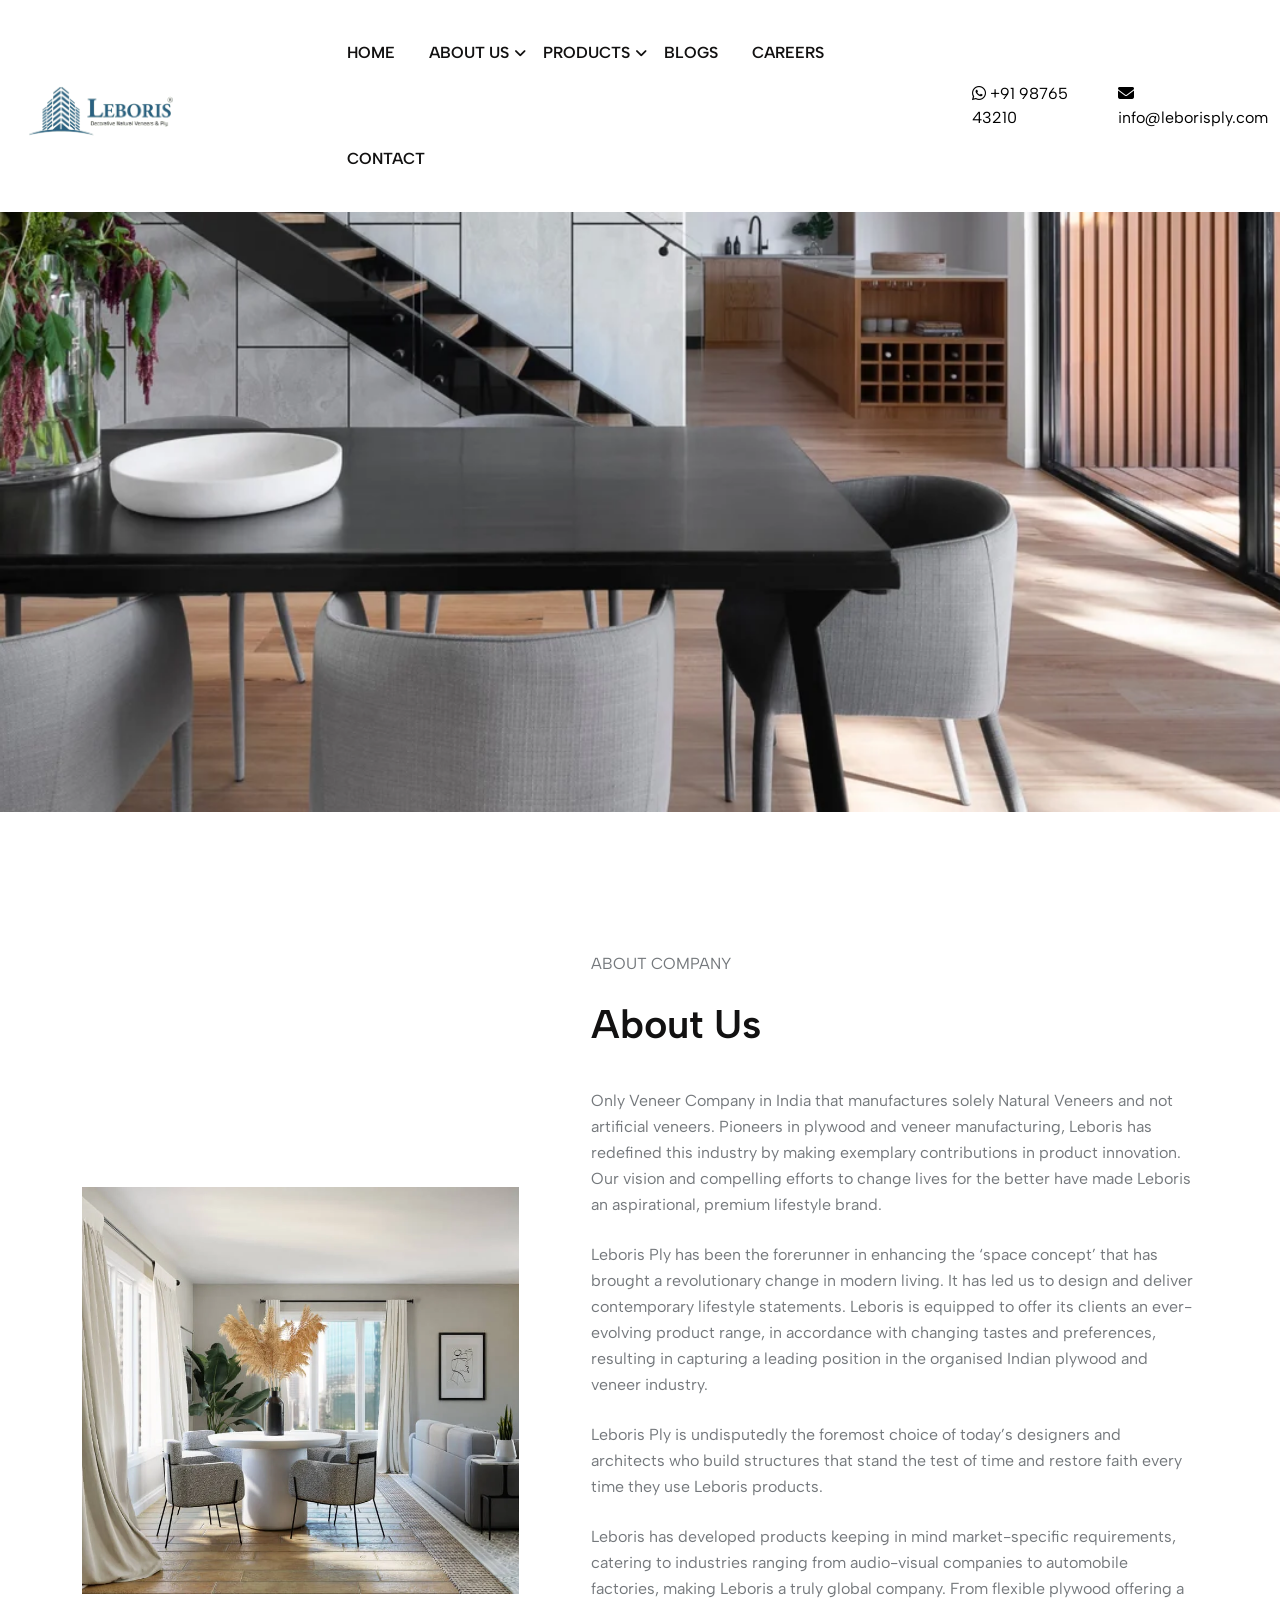
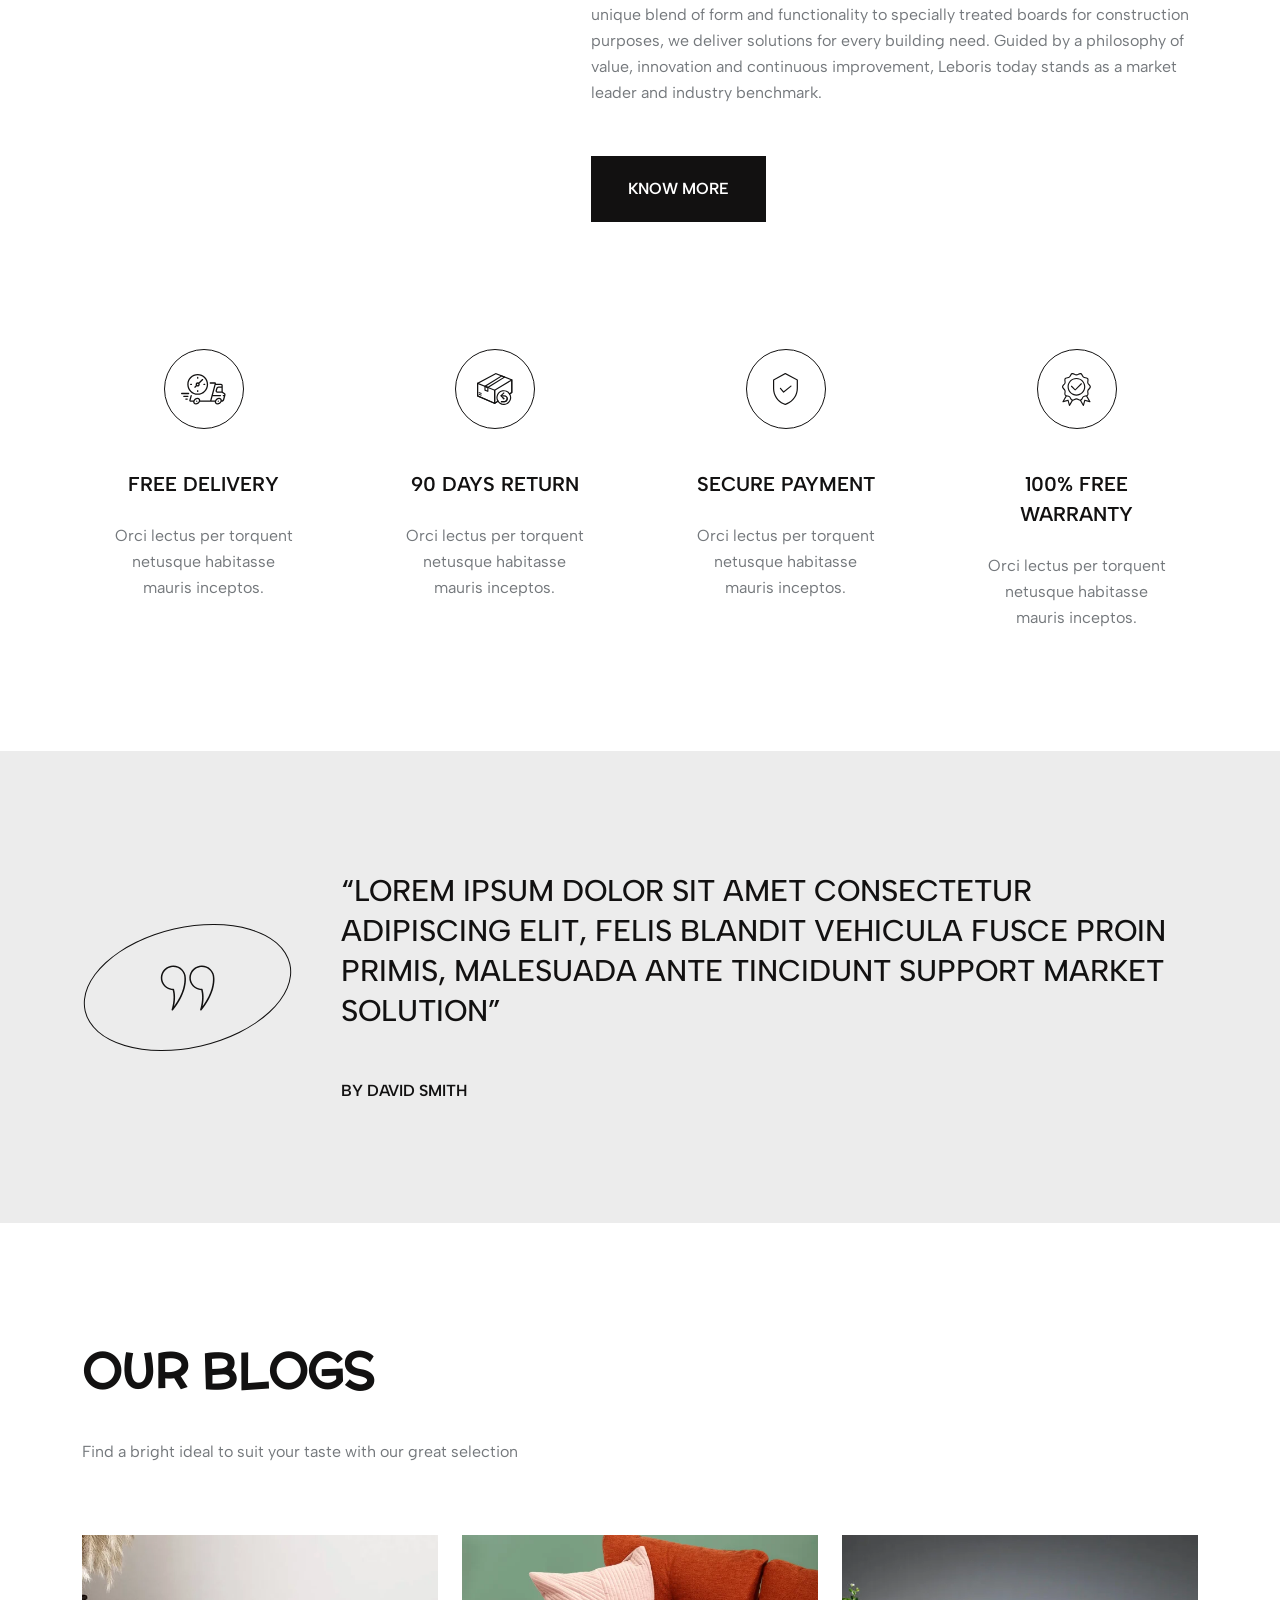
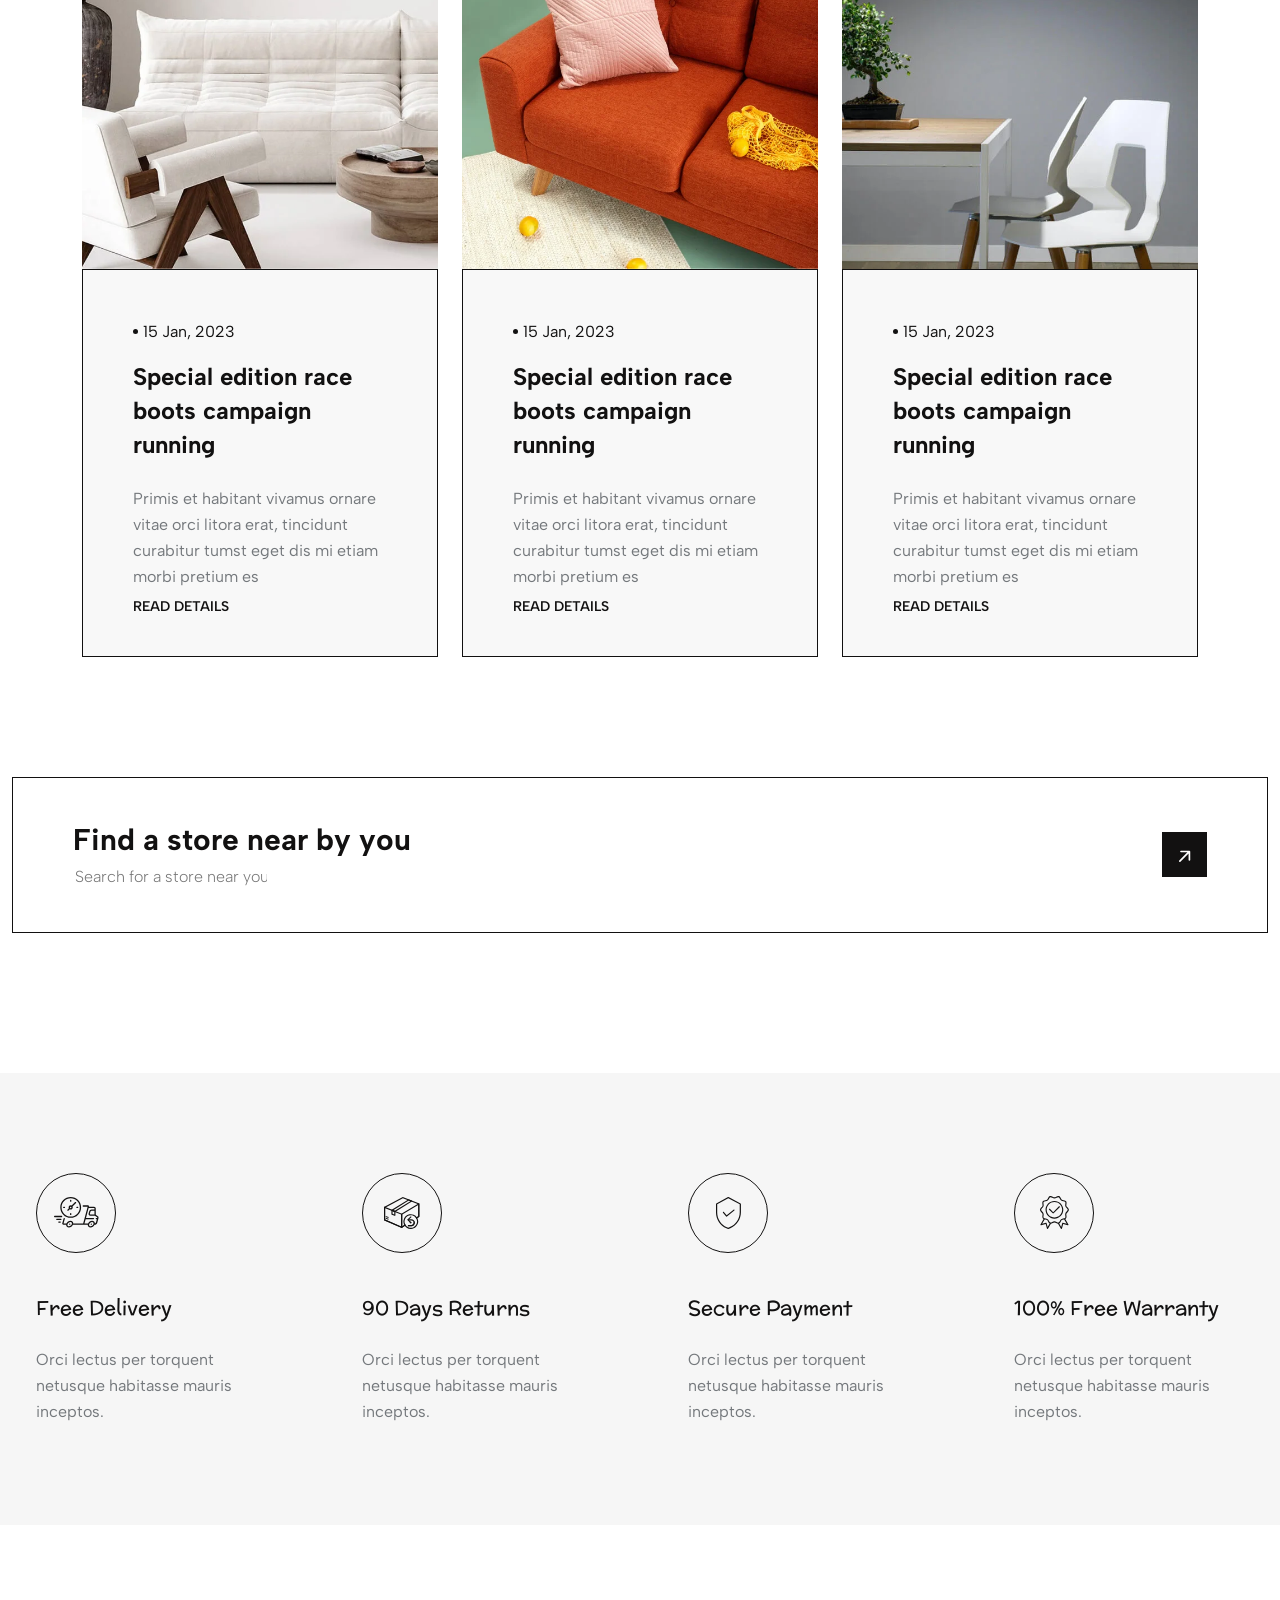
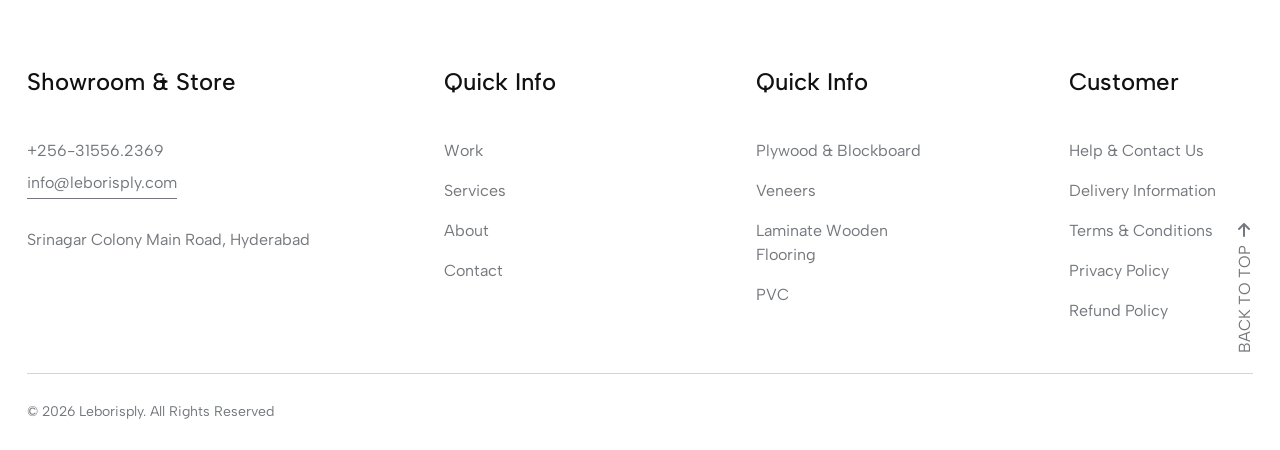
==== commit 1c4be510: "Add flush-door page, images and navbar updates Add a new flush-door.html page and several product pa" ====
--- a/about.html
+++ b/about.html
@@ -49,62 +49,71 @@
                         </div>
                     </div>
                     <div class="col-xl-6 col-lg-7 d-none d-xl-block">
-                        <nav class="header-navigation text-center text-xl-start">
+                          <nav class="header-navigation text-center text-xl-start">
                             <ul>
                                 <li>
                                     <a href="javascript:void(0)">Home</a>
-                                    
-                                </li>
-                                <li>
-                                    <a href="about.html">About</a>
-                                    
+
                                 </li>
                                
-                                 <li class="has-submenu">
-                                <a href="javascript:void(0)">Products</a>
-                                <div class="ur-megamenu">
-                                    <div class="megamenu-row">
-                                        <div class="megamenu-column border-r">
-                                            <h6 class="column-title">Categories</h6>
-                                            <ul class="pages-list">
-                                               <li><a href="#">Plywood & Blockboard</a></li>
-                                                        <li><a href="#">Veneers</a></li>
-                                                        <li><a href="#">Laminate Wooden Flooring</a></li>
-                                                        <li><a href="#">PVC </a></li>
-                                            </ul>
-                                        </div>
-                                        <div class="megamenu-column border-r">
-                                            <h6 class="column-title">Brands</h6>
-                                            <ul class="pages-list">
-                                                <li><a href="#">Green</a></li>
-                                                        <li><a href="#">Ecotec</a></li>
-                                                       
-                                                        <li><a href="#">Leborisply</a></li>  
-                                            </ul>
-                                        </div>
-                                        <div class="megamenu-column border-r">
-                                            <h6 class="column-title">Speciality Feature</h6>
-                                            <ul class="pages-list">
-                                                <li><a href="#">Zero Emission</a></li>
-                                                       
-                                                        <li><a href="#">Fire Retardant</a></li>
-                                                        <li><a href="#">Water Proof</a></li>
-                                            </ul>
-                                        </div>
-                                       
-                                        <div class="megamenu-column banner">
-                                            <div class="megamenu-banner">
-                                                <a href="product-details.html" class="p-0"><img src="assets/images/banner/banner-1.jpg" alt="not found" class="img-fluid"></a>
+<li class="has-submenu">
+                                <a href="javascript:void(0)">About Us</a>
+                                <ul class="submenu-wrapper">
+                                    <li><a href="index.html">About One</a></li>
+                                    <li><a href="index-2.html">About Two</a></li>
+                                    <li><a href="index-3.html">About Three</a></li>
+                                    
+                                </ul>
+                            </li>
+                                <li class="has-submenu">
+                                    <a href="javascript:void(0)">Products</a>
+                                    <div class="ur-megamenu">
+                                        <div class="megamenu-row">
+                                            <div class="megamenu-column border-r">
+                                                <h6 class="column-title">Categories</h6>
+                                                <ul class="pages-list">
+                                                    <li><a href="product-list.html">Plywood & Blockboard</a></li>
+                                                    <li><a href="product-list.html">Veneers</a></li>
+                                                    <li><a href="product-list.html">Laminate Wooden Flooring</a></li>
+                                                    <li><a href="product-list.html">PVC </a></li>
+                                                </ul>
+                                            </div>
+                                            <div class="megamenu-column border-r">
+                                                <h6 class="column-title">Brands</h6>
+                                                <ul class="pages-list">
+                                                    <li><a href="#">Green</a></li>
+                                                    <li><a href="#">Ecotec</a></li>
+
+                                                    <li><a href="#">Leborisply</a></li>
+                                                </ul>
+                                            </div>
+                                            <div class="megamenu-column border-r">
+                                                <h6 class="column-title">Speciality Feature</h6>
+                                                <ul class="pages-list">
+                                                    <li><a href="#">Zero Emission</a></li>
+
+                                                    <li><a href="#">Fire Retardant</a></li>
+                                                    <li><a href="#">Water Proof</a></li>
+                                                </ul>
+                                            </div>
+
+                                            <div class="megamenu-column banner">
+                                                <div class="megamenu-banner">
+                                                    <a href="product-details.html" class="p-0"><img src="assets/images/banner/banner-1.jpg" alt="not found" class="img-fluid"></a>
+                                                </div>
                                             </div>
                                         </div>
                                     </div>
-                                </div>
-                            </li>
-                             
-                              <li>
-                                    <a href="javascript:void(0)">Shop</a>
-                                    
                                 </li>
+                                <li>
+                                    <a href="javascript:void(0)">Blogs</a>
+
+                                </li>
+ <li>
+                                    <a href="javascript:void(0)">Careers</a>
+
+                                </li>
+                                
                                 <li><a href="contact.html">Contact</a></li>
                             </ul>
                         </nav>
--- a/assets/css/style.css
+++ b/assets/css/style.css
@@ -4054,7 +4054,7 @@
 }
 
 .vr5-product-card .feature-image {
-  height: 375px;
+  height: 205px;
   display: -webkit-box;
   display: -ms-flexbox;
   display: flex;
@@ -4064,7 +4064,7 @@
   -webkit-box-pack: center;
   -ms-flex-pack: center;
   justify-content: center;
-  padding: 15px;
+  padding: 10px;
   border-bottom: 1px solid #E7E7E7;
   background-color: #F8F8F8;
   -webkit-transition: var(--transition-base);
@@ -9508,3 +9508,62 @@
 .sticky-on .header-contact .contact-item {
     color: #ffffff;
 }
+.counter-box h2 {
+    font-size: 48px;
+    font-weight: 700;
+}
+.counter-box p {
+    font-size: 16px;
+    text-transform: uppercase;
+    letter-spacing: 1px;
+}
+.warranty-card {
+    background: #ffffff;
+    padding: 25px;
+    border-radius: 12px;
+    transition: all 0.3s ease;
+    box-shadow: 0 10px 25px rgba(0,0,0,0.08);
+}
+
+.warranty-card:hover {
+    transform: translateY(-8px);
+}
+
+.warranty-card h5 {
+    font-weight: 600;
+    margin-bottom: 5px;
+}
+
+.warranty-card p {
+    color: #777;
+    text-transform: uppercase;
+    font-size: 14px;
+}
+.pricing-box{
+    border:1px solid #e5e5e5;
+    border-radius:8px;
+    overflow:hidden;
+}
+
+.pricing-title{
+    background:#2f4c7c;
+    color:#fff;
+    padding:18px;
+    font-weight:600;
+    letter-spacing:1px;
+}
+
+.pricing-table{
+    margin:0;
+}
+
+.pricing-table th{
+    background:#f7f7f7;
+    font-weight:600;
+}
+
+.pricing-table td,
+.pricing-table th{
+    padding:16px;
+    border:1px solid #e5e5e5;
+}
